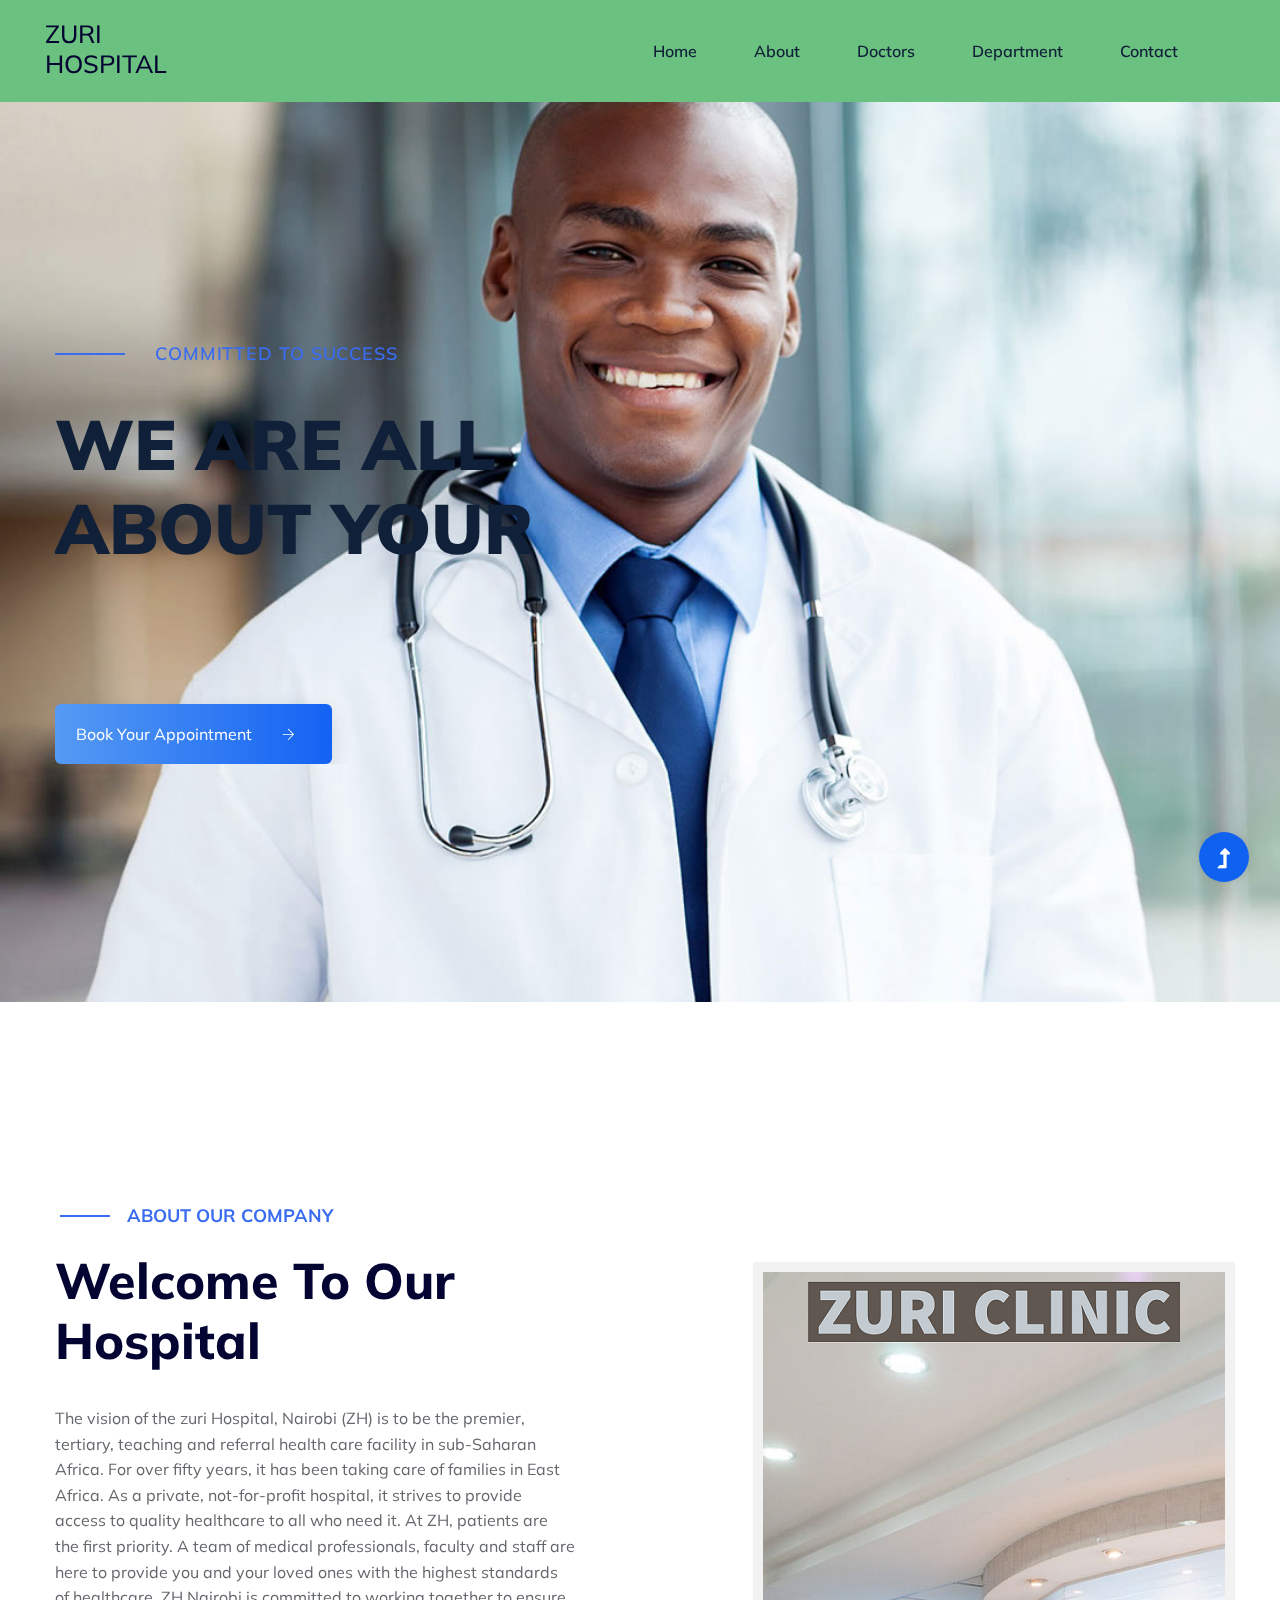
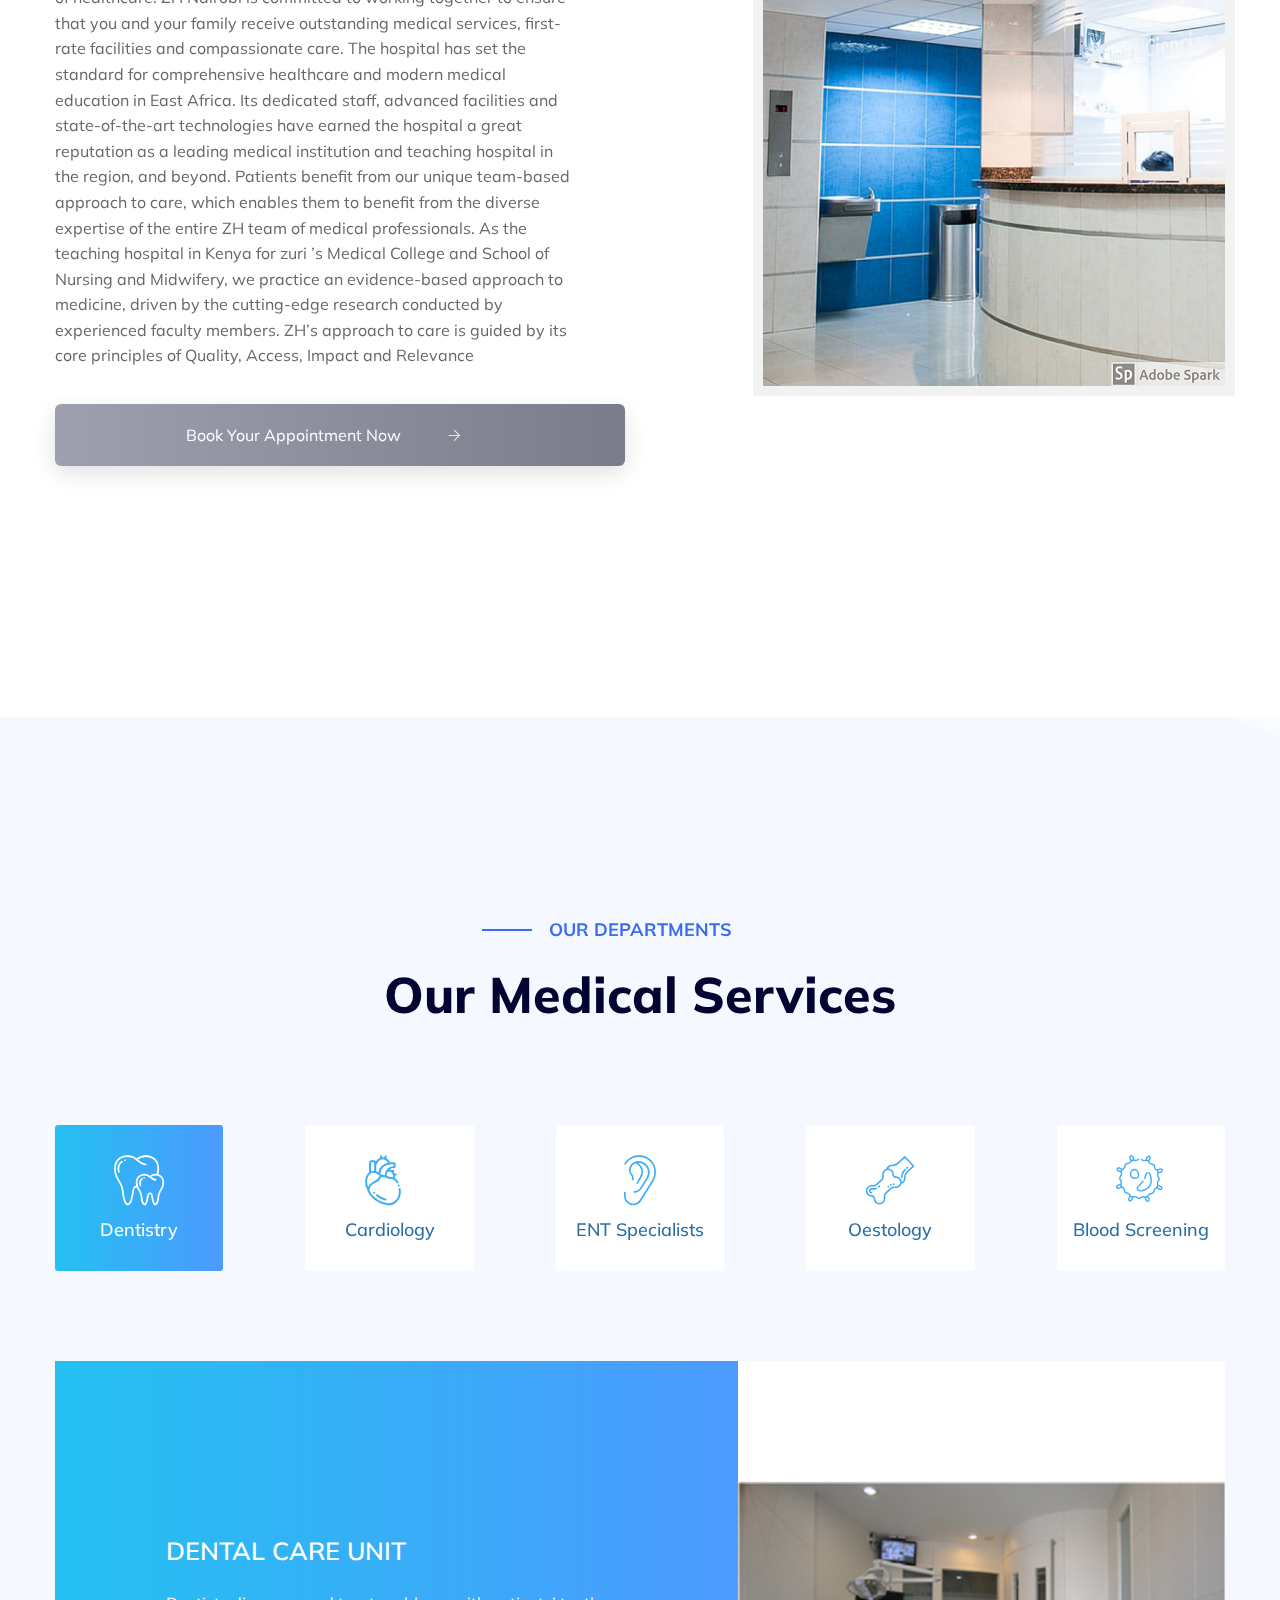
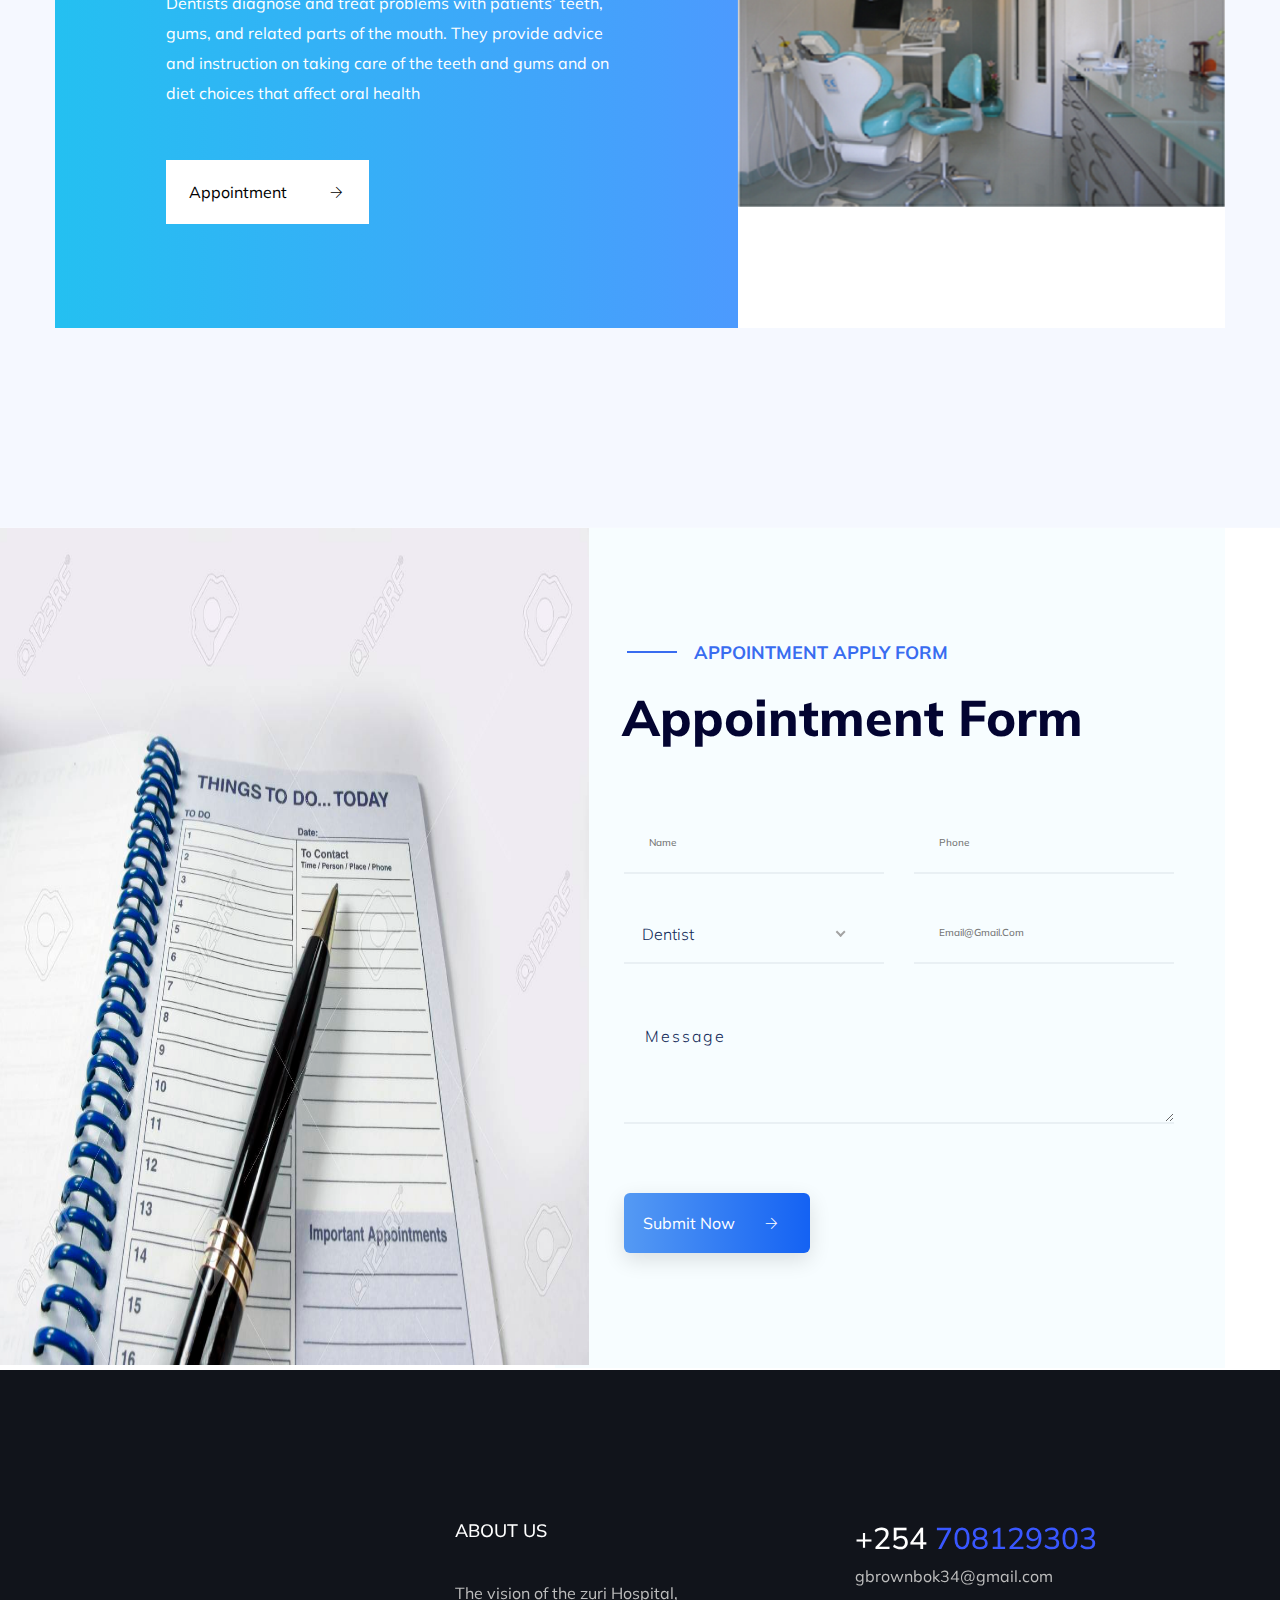
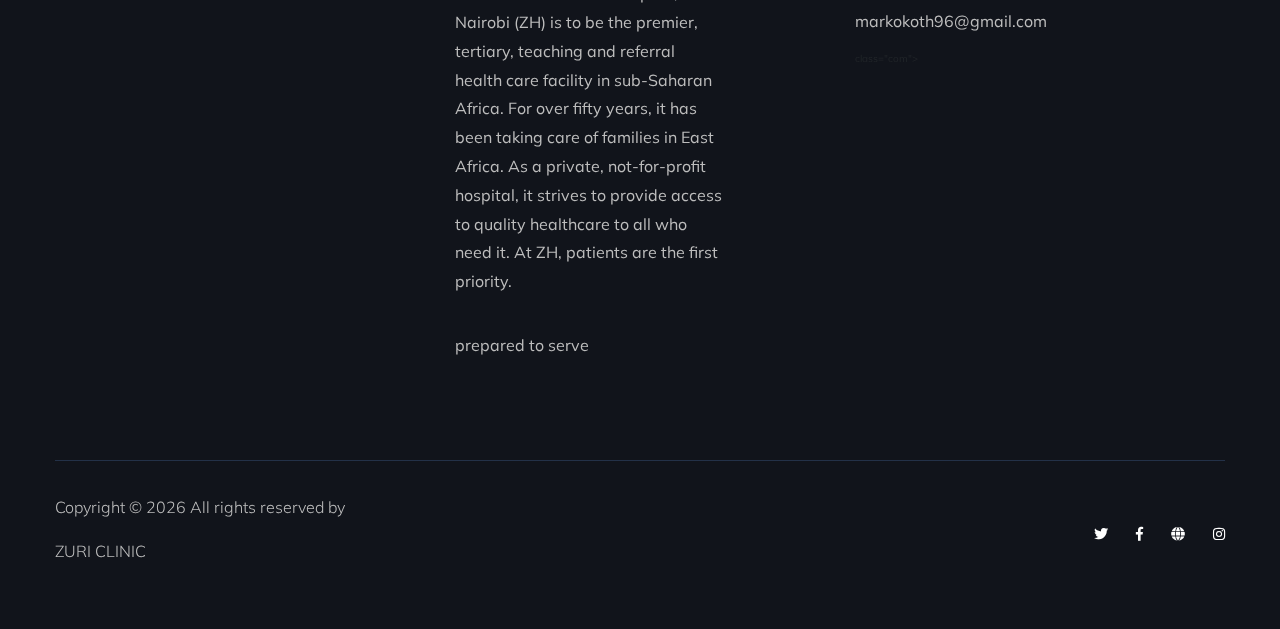
==== index.html @ 9dfdfc71 ".COM" ====
<!DOCTYPE html>
<html class="no-js" lang="zxx">
  <head>
    <meta charset="utf-8" />
    <meta http-equiv="x-ua-compatible" content="ie=edge" />
    <title>ZURI HOSPITAL HOME</title>
    <meta name="description" content="" />
    <meta name="viewport" content="width=device-width, initial-scale=1" />
    <link rel="manifest" href="site.webmanifest" />
    <link
      rel="shortcut icon"
      type="image/x-icon"
      href="assets/img/favicon.ico"
    />

    <!-- CSS here -->
    <link rel="stylesheet" href="assets/css/bootstrap.min.css" />
    <link rel="stylesheet" href="assets/css/owl.carousel.min.css" />
    <link rel="stylesheet" href="assets/css/slicknav.css" />
    <link rel="stylesheet" href="assets/css/flaticon.css" />
    <link rel="stylesheet" href="assets/css/gijgo.css" />
    <link rel="stylesheet" href="assets/css/animate.min.css" />
    <link rel="stylesheet" href="assets/css/animated-headline.css" />
    <link rel="stylesheet" href="assets/css/magnific-popup.css" />
    <link rel="stylesheet" href="assets/css/fontawesome-all.min.css" />
    <link rel="stylesheet" href="assets/css/themify-icons.css" />
    <link rel="stylesheet" href="assets/css/slick.css" />
    <link rel="stylesheet" href="assets/css/nice-select.css" />
    <link rel="stylesheet" href="assets/css/style.css" />
  </head>
  <body>
    <!-- ? Preloader Start -->
    <div id="preloader-active">
      <div class="preloader d-flex align-items-center justify-content-center">
        <div class="preloader-inner position-relative">
          <div class="preloader-circle"></div>
          <div class="preloader-img pere-text">
            <img src="assets/img/logo/images.png" alt="" />
          </div>
        </div>
      </div>
    </div>
    <!-- Preloader Start -->
    <header>
      <!--? Header Start -->
      <div class="header-area bg-success">
        <div class="main-header header-sticky bg-success">
          <div class="container-fluid">
            <div class="row align-items-center">
              <!-- Logo -->
              <div class="col-xl-2 col-lg-2 col-md-1">
                <div class="logo">
                  <a href="index.html" class="text-primary"
                    ><h1>ZURI HOSPITAL</h1></a
                  >
                </div>
              </div>
              <div class="col-xl-10 col-lg-10 col-md-10">
                <div
                  class="menu-main d-flex align-items-center justify-content-end"
                >
                  <!-- Main-menu -->
                  <div class="main-menu f-right d-none d-lg-block">
                    <nav>
                      <ul id="navigation">
                        <li><a href="index.html">Home</a></li>
                        <li><a href="about.html">About</a></li>
                        <li><a href="doctor.html">Doctors</a></li>
                        <li><a href="department.html">Department</a></li>
                        <li><a href="contact.html">Contact</a></li>
                      </ul>
                    </nav>
                  </div>
                </div>
              </div>
              <!-- Mobile Menu -->
              <div class="col-12">
                <div class="mobile_menu d-block d-lg-none"></div>
              </div>
            </div>
          </div>
        </div>
      </div>
      <!-- Header End -->
    </header>
    <main>
      <!--? slider Area Start-->
      <div class="slider-area position-relative">
        <div class="slider-active">
          <!-- Single Slider -->
          <div class="single-slider slider-height d-flex align-items-center">
            <div class="container">
              <div class="row">
                <div class="col-xl-7 col-lg-9 col-md-8 col-sm-9">
                  <div class="hero__caption">
                    <span>Committed to success</span>
                    <h1 class="cd-headline letters scale">
                      We are all about your
                      <strong class="cd-words-wrapper">
                        <b class="is-visible">health</b>
                        <b>Body</b>
                        <b>Teeth</b>
                        <b>Bones</b>
                        <b>well being</b>
                      </strong>
                    </h1>
                    <p data-animation="fadeInLeft" data-delay="0.1s"></p>
                    <a
                      href="#"
                      class="btn hero-btn"
                      data-animation="fadeInLeft"
                      data-delay="0.5s"
                      >Book your Appointment <i class="ti-arrow-right"></i
                    ></a>
                  </div>
                </div>
              </div>
            </div>
          </div>
          <!-- Single Slider -->
          <div class="single-slider slider-height d-flex align-items-center">
            <div class="container">
              <div class="row">
                <div class="col-xl-7 col-lg-9 col-md-8 col-sm-9">
                  <div class="hero__caption">
                    <span>Prepared to serve</span>
                    <h1 class="cd-headline letters scale">
                      We are all about your
                      <strong class="cd-words-wrapper">
                        <b class="is-visible">health</b>
                        <b>Teeth</b>
                        <b>Body</b>
                        <b>Bones</b>
                        <b>well being</b>
                      </strong>
                    </h1>
                    <p data-animation="fadeInLeft" data-delay="0.1s"></p>
                    <a
                      href="#"
                      class="btn hero-btn"
                      data-animation="fadeInLeft"
                      data-delay="0.5s"
                    >
                      Book your Appointment <i class="ti-arrow-right"></i
                    ></a>
                  </div>
                </div>
              </div>
            </div>
          </div>
        </div>
      </div>
      <!-- slider Area End-->
      <!--? About Start-->
      <div class="about-area section-padding2">
        <div class="container">
          <div class="row">
            <div class="col-lg-6 col-md-10">
              <div class="about-caption mb-50">
                <!-- Section Tittle -->
                <div class="section-tittle section-tittle2 mb-35">
                  <span>About Our Company</span>
                  <h2>Welcome To Our Hospital</h2>
                </div>
                <p>
                  The vision of the zuri Hospital, Nairobi (ZH) is to be the
                  premier, tertiary, teaching and referral health care facility
                  in sub-Saharan Africa. For over fifty years, it has been
                  taking care of families in East Africa. As a private,
                  not-for-profit hospital, it strives to provide access to
                  quality healthcare to all who need it. At ZH, patients are the
                  first priority. A team of medical professionals, faculty and
                  staff are here to provide you and your loved ones with the
                  highest standards of healthcare. ZH Nairobi is committed to
                  working together to ensure that you and your family receive
                  outstanding medical services, first-rate facilities and
                  compassionate care. The hospital has set the standard for
                  comprehensive healthcare and modern medical education in East
                  Africa. Its dedicated staff, advanced facilities and
                  state-of-the-art technologies have earned the hospital a great
                  reputation as a leading medical institution and teaching
                  hospital in the region, and beyond. Patients benefit from our
                  unique team-based approach to care, which enables them to
                  benefit from the diverse expertise of the entire ZH team of
                  medical professionals. As the teaching hospital in Kenya for
                  zuri ’s Medical College and School of Nursing and Midwifery,
                  we practice an evidence-based approach to medicine, driven by
                  the cutting-edge research conducted by experienced faculty
                  members. ZH’s approach to care is guided by its core
                  principles of Quality, Access, Impact and Relevance
                </p>
                <div class="about-btn1 mb-30">
                  <a href="about.html" class="btn about-btn2 btn-block"
                    >book Your Appointment Now <i class="ti-arrow-right"></i
                  ></a>
                </div>
              </div>
            </div>
            <div class="col-lg-6 col-md-12">
              <!-- about-img -->
              <div class="about-img">
                <div class="about-font-img d-none d-lg-block"></div>
                <div class="about-back-img">
                  <img src="assets/img/gallery/My Post.png" alt="" />
                </div>
              </div>
            </div>
          </div>
        </div>
      </div>
      <!-- About  End-->
      <!--? department_area_start  -->
      <div class="department_area section-padding2">
        <div class="container">
          <!-- Section Tittle -->
          <div class="row">
            <div class="col-lg-12">
              <div class="section-tittle text-center mb-100">
                <span>Our Departments</span>
                <h2>Our Medical Services</h2>
              </div>
            </div>
          </div>
          <div class="row">
            <div class="col-lg-12">
              <div class="depart_ment_tab mb-30">
                <!-- Tabs Buttons -->
                <ul class="nav" id="myTab" role="tablist">
                  <li class="nav-item">
                    <a
                      class="nav-link active"
                      id="home-tab"
                      data-toggle="tab"
                      href="#home"
                      role="tab"
                      aria-controls="home"
                      aria-selected="true"
                    >
                      <i class="flaticon-teeth"></i>
                      <h4>Dentistry</h4>
                    </a>
                  </li>
                  <li class="nav-item">
                    <a
                      class="nav-link"
                      id="profile-tab"
                      data-toggle="tab"
                      href="#profile"
                      role="tab"
                      aria-controls="profile"
                      aria-selected="false"
                    >
                      <i class="flaticon-cardiovascular"></i>
                      <h4>Cardiology</h4>
                    </a>
                  </li>
                  <li class="nav-item">
                    <a
                      class="nav-link"
                      id="contact-tab"
                      data-toggle="tab"
                      href="#contact"
                      role="tab"
                      aria-controls="contact"
                      aria-selected="false"
                    >
                      <i class="flaticon-ear"></i>
                      <h4>ENT Specialists</h4>
                    </a>
                  </li>
                  <li class="nav-item">
                    <a
                      class="nav-link"
                      id="Astrology-tab"
                      data-toggle="tab"
                      href="#Astrology"
                      role="tab"
                      aria-controls="contact"
                      aria-selected="false"
                    >
                      <i class="flaticon-bone"></i>
                      <h4>Oestology</h4>
                    </a>
                  </li>
                  <li class="nav-item">
                    <a
                      class="nav-link"
                      id="Neuroanatomy-tab"
                      data-toggle="tab"
                      href="#Neuroanatomy"
                      role="tab"
                      aria-controls="contact"
                      aria-selected="false"
                    >
                     
                      
                      <i class="flaticon-cell"></i>
                      <h4>Blood Screening</h4>
                    </a>
                  </li>
                </ul>
              </div>
            </div>
          </div>
          <div class="dept_main_info white-bg">
            <div class="tab-content" id="myTabContent">
              <div
                class="tab-pane fade show active"
                id="home"
                role="tabpanel"
                aria-labelledby="home-tab"
              >
                <!-- single_content  -->
                <div class="row align-items-center no-gutters">
                  <div class="col-lg-7">
                    <div class="dept_info">
                      <h3>
                        DENTAL CARE UNIT
                      </h3>
                      <p>
                        Dentists diagnose and treat problems with patients’ teeth, gums, and related parts of the mouth. They provide advice and instruction on taking care of the teeth and gums and on diet choices that affect oral health

                      </p>
                      <a href="#" class="dep-btn"
                        >Appointment<i class="ti-arrow-right"></i
                      ></a>
                    </div>
                  </div>
                  <div class="col-lg-5">
                    <div class="dept_thumb">
                      <img src="assets/img/gallery/department_man.png" alt="" />
                    </div>
                  </div>
                </div>
                <!-- single_content  -->
              </div>
              <div
                class="tab-pane fade"
                id="profile"
                role="tabpanel"
                aria-labelledby="profile-tab"
              >
                <!-- single_content  -->
                <div class="row align-items-center no-gutters">
                  <div class="col-lg-7">
                    <div class="dept_info">
                      <h3>
                        CARDIOLOGY CENTRE
                        
                      </h3>
                      <p>
                        Cardiologists are doctors who specialize in diagnosing and treating diseases or conditions of the heart and blood vessels—the cardiovascular system. You might also visit a cardiologist so you can learn about your risk factors for heart disease and find out what measures you can take for better heart health.

                      </p>
                      <a href="#" class="dep-btn"
                        >Appointment<i class="ti-arrow-right"></i
                      ></a>
                    </div>
                  </div>
                  <div class="col-lg-5">
                    <div class="dept_thumb">
                      <img src="assets/img/gallery/CARDIOLOGIST.jpg" alt="" />
                    </div>
                  </div>
                </div>
                <!-- single_content  -->
              </div>
              <div
                class="tab-pane fade"
                id="contact"
                role="tabpanel"
                aria-labelledby="contact-tab"
              >
                <!-- single_content  -->
                <div class="row align-items-center no-gutters">
                  <div class="col-lg-7">
                    <div class="dept_info">
                      <h3>
                        ENT UNIT
                      </h3>
                      <p>
                        Otolaryngologists are physicians trained in the medical and surgical management and treatment of patients with diseases and disorders of the ear, nose, throat (ENT), and related structures of the head and neck

                      </p>
                      <a href="#" class="dep-btn"
                        >Appointment<i class="ti-arrow-right"></i
                      ></a>
                    </div>
                  </div>
                  <div class="col-lg-5">
                    <div class="dept_thumb">
                      <img src="assets/img/gallery/ENT.jpg" alt="" />
                    </div>
                  </div>
                </div>
                <!-- single_content  -->
              </div>
              <div
                class="tab-pane fade"
                id="Astrology"
                role="tabpanel"
                aria-labelledby="Astrology-tab"
              >
                <!-- single_content  -->
                <div class="row align-items-center no-gutters">
                  <div class="col-lg-7">
                    <div class="dept_info">
                      <h3>
                        OESTOLOGY UNIT
                    
                      </h3>
                      <p>
                        The orthopaedist (a doctor who specializes in bone and joint disorders) treats fractures and recommends surgical interventions such as rodding surgery. The orthopaedist plays an important role in the lives of children and adults who have OI

                      </p>
                      <a href="#" class="dep-btn"
                        >Appointment<i class="ti-arrow-right"></i
                      ></a>
                    </div>
                  </div>
                  <div class="col-lg-5">
                    <div class="dept_thumb">
                      <img src="assets/img/gallery/download (1).jpg" alt="" />
                    </div>
                  </div>
                </div>
                <!-- single_content  -->
              </div>
              <div
                class="tab-pane fade"
                id="Neuroanatomy"
                role="tabpanel"
                aria-labelledby="Neuroanatomy-tab"
              >
                <!-- single_content  -->
                <div class="row align-items-center no-gutters">
                  <div class="col-lg-7">
                    <div class="dept_info">
                      <h3>
                     BLOOD SCREENING
                        
                      </h3>
                      <p>
                        The objective of blood screening is to detect markers of infection in order to prevent the release of infected blood and blood components for clinical use. Blood screening strategies are designed to assure the safety of blood units, but should not be used for notifying blood donors of reactive test results.

                      </p>
                      <a href="#" class="dep-btn"
                        >Appointment<i class="ti-arrow-right"></i
                      ></a>
                    </div>
                  </div>
                  <div class="col-lg-5">
                    <div class="dept_thumb">
                      <img src="assets/img/gallery/download (2).jpg" alt="" />
                    </div>
                  </div>
                </div>
                <!-- single_content  -->
              </div>
              <div
                class="tab-pane fade"
                id="Blood"
                role="tabpanel"
                aria-labelledby="Blood-tab"
              >
                <!-- single_content  -->
              </div>
            </div>
          </div>
        </div>
      </div>
     
     
      <!--? Contact form Start -->
      <div class="contact-form-main">
        <div class="container">
          <div class="row justify-content-end">
            <div class="col-xl-7 col-lg-7">
              <div class="form-wrapper">
                <!--Section Tittle  -->
                <div class="form-tittle">
                  <div class="row">
                    <div class="col-xl-12">
                      <div class="section-tittle section-tittle2">
                        <span>Appointment Apply Form</span>
                        <h2>Appointment Form</h2>
                      </div>
                    </div>
                  </div>
                </div>
                <!--End Section Tittle  -->
                <form id="contact-form" action="#" method="POST">
                  <div class="row">
                    <div class="col-lg-6 col-md-6">
                      <div class="form-box user-icon mb-30">
                        <input type="text" name="name" placeholder="Name" />
                      </div>
                    </div>
                    <div class="col-lg-6 col-md-6">
                      <div class="form-box email-icon mb-30">
                        <input type="text" name="email" placeholder="Phone" />
                      </div>
                    </div>
                    <div class="col-lg-6 col-md-6 mb-30">
                      <div class="select-itms">
                        <select name="select" id="select2">
                          <option value="">dentist</option>
                          <option value="">cardiologist</option>
                          <option value="">Otolaryngologists</option>
                          <option value="">blood screening</option>
                          <option value="">orthopaedist</option>
                        </select>
                      </div>
                    </div>
                    <div class="col-lg-6 col-md-6">
                      <div class="form-box subject-icon mb-30">
                        <input
                          type="Email"
                          name="subject"
                          placeholder="Email@gmail.com"
                        />
                      </div>
                    </div>
                    <div class="col-lg-12">
                      <div class="form-box message-icon mb-65">
                        <textarea
                          name="message"
                          id="message"
                          placeholder="Message"
                        ></textarea>
                      </div>
                      <div class="submit-info">
                        <button class="btn" type="submit">
                          Submit Now <i class="ti-arrow-right"></i>
                        </button>
                      </div>
                    </div>
                  </div>
                </form>
              </div>
            </div>
          </div>
        </div>
        <!-- contact left Img-->
        <div class="from-left d-none d-lg-block">
          <img src="assets/img/gallery/APPOINTMENT.jpg" alt="" />
        </div>
      </div>
      <!-- Contact form End -->
      <!--? gallery Products Start -->
      <div class="gallery-area fix">
        <div class="container-fluid p-0">
          <div class="row no-gutters">
            <div class="col-lg-3 col-md-3 col-sm-6">
              <div class="gallery-box">
                <div class="single-gallery">
                  <div
                    class="gallery-img"
                    style="
                      background-image: url(assets/img/gallery/gallery1.png);
                    "
                  ></div>
                </div>
              </div>
            </div>
            <div class="col-lg-3 col-md-3 col-sm-6">
              <div class="gallery-box">
                <div class="single-gallery">
                  <div
                    class="gallery-img"
                    style="
                      background-image: url(assets/img/gallery/gallery2.png);
                    "
                  ></div>
                </div>
              </div>
            </div>
            <div class="col-lg-6 col-md-6 col-sm-6">
              <div class="gallery-box">
                <div class="single-gallery">
                  <div
                    class="gallery-img"
                    style="
                      background-image: url(assets/img/gallery/gallery3.png);
                    "
                  ></div>
                </div>
              </div>
            </div>
            <div class="col-lg-6 col-md-6 col-sm-6">
              <div class="gallery-box">
                <div class="single-gallery">
                  <div
                    class="gallery-img"
                    style="
                      background-image: url(assets/img/gallery/gallery4.png);
                    "
                  ></div>
                </div>
              </div>
            </div>
            <div class="col-lg-3 col-md-3 col-sm-6">
              <div class="gallery-box">
                <div class="single-gallery">
                  <div
                    class="gallery-img"
                    style="
                      background-image: url(assets/img/gallery/gallery5.png);
                    "
                  ></div>
                </div>
              </div>
            </div>
            <div class="col-lg-3 col-md-3 col-sm-6">
              <div class="gallery-box">
                <div class="single-gallery">
                  <div
                    class="gallery-img"
                    style="
                      background-image: url(assets/img/gallery/gallery6.png);
                    "
                  ></div>
                </div>
              </div>
            </div>
          </div>
        </div>
      </div>
    </main>
    <footer>
      <!--? Footer Start-->
      <div
        class="footer-area section-bg"
        data-background="assets/img/gallery/footer_bg.jpg"
      >
        <div class="container">
          <div class="footer-top footer-padding">
            <div class="row d-flex justify-content-between">
              <div class="col-xl-3 col-lg-3 col-md-4 col-sm-8">
                <div class="single-footer-caption mb-50">
                  <!-- logo -->
                
                  
                </div>
              </div>
              <div class="col-xl-3 col-lg-4 col-md-6 col-sm-5">
                <div class="single-footer-caption mb-50">
                  <div class="footer-tittle">
                    <h4>About Us</h4>
                    <div class="footer-pera">
                      <p class="info1">
                        The vision of the zuri Hospital, Nairobi (ZH) is to be the
                  premier, tertiary, teaching and referral health care facility
                  in sub-Saharan Africa. For over fifty years, it has been
                  taking care of families in East Africa. As a private,
                  not-for-profit hospital, it strives to provide access to
                  quality healthcare to all who need it. At ZH, patients are the
                  first priority.
                        
                      </p>
                      <p class="info1">
                        prepared to serve
                      </p>
                    </div>
                  </div>
                </div>
              </div>
              <div class="col-xl-4 col-lg-4 col-md-6 col-sm-8">
                <div class="single-footer-caption mb-50">
                  <div class="footer-number mb-50">
                    <h4><span>+254 </span>708129303</h4>
                    <p>gbrownbok34@gmail.com</p>
                     <P>markokoth96@gmail.com</P>
                    class="com"></markokoth96@gmail></p>
                  </div>
                  <div class="footer-form">
                    <div id="mc_embed_signup"></div>
                  </div>
                </div>
              </div>
            </div>
          </div>
          <div class="footer-bottom">
            <div class="row d-flex justify-content-between align-items-center">
              <div class="col-xl-9 col-lg-8">
                <div class="footer-copy-right">
                  <p>
                    <!-- Link back to Colorlib can't be removed. Template is licensed under CC BY 3.0. -->
                    Copyright &copy;
                    <script>
                      document.write(new Date().getFullYear());
                    </script>
                    All rights reserved<i
                      class="fa fa-cross"
                      aria-hidden="true"
                    ></i>
                    by <p>ZURI CLINIC</p>
                   
                  </p>
                </div>
              </div>
              <div class="col-xl-3 col-lg-4">
                <!-- Footer Social -->
                <div class="footer-social f-right">
                  <a href="#"><i class="fab fa-twitter"></i></a>
                  <a href="https://www.facebook.com/sai4ull"
                    ><i class="fab fa-facebook-f"></i
                  ></a>
                  <a href="#"><i class="fas fa-globe"></i></a>
                  <a href="#"><i class="fab fa-instagram"></i></a>
                </div>
              </div>
            </div>
          </div>
        </div>
      </div>
      <!-- Footer End-->
    </footer>
    <!-- Scroll Up -->
    <div id="back-top">
      <a title="Go to Top" href="#"> <i class="fas fa-level-up-alt"></i></a>
    </div>

    <!-- JS here -->

    <script src="./assets/js/vendor/modernizr-3.5.0.min.js"></script>
    <!-- Jquery, Popper, Bootstrap -->
    <script src="./assets/js/vendor/jquery-1.12.4.min.js"></script>
    <script src="./assets/js/popper.min.js"></script>
    <script src="./assets/js/bootstrap.min.js"></script>
    <!-- Jquery Mobile Menu -->
    <script src="./assets/js/jquery.slicknav.min.js"></script>

    <!-- Jquery Slick , Owl-Carousel Plugins -->
    <script src="./assets/js/owl.carousel.min.js"></script>
    <script src="./assets/js/slick.min.js"></script>
    <!-- One Page, Animated-HeadLin -->
    <script src="./assets/js/wow.min.js"></script>
    <script src="./assets/js/animated.headline.js"></script>
    <script src="./assets/js/jquery.magnific-popup.js"></script>

    <!-- Date Picker -->
    <script src="./assets/js/gijgo.min.js"></script>
    <!-- Nice-select, sticky -->
    <script src="./assets/js/jquery.nice-select.min.js"></script>
    <script src="./assets/js/jquery.sticky.js"></script>

    <!-- counter , waypoint -->
    <script src="./assets/js/jquery.counterup.min.js"></script>
    <script src="./assets/js/waypoints.min.js"></script>
    <script src="./assets/js/jquery.countdown.min.js"></script>
    <!-- contact js -->
    <script src="./assets/js/contact.js"></script>
    <script src="./assets/js/jquery.form.js"></script>
    <script src="./assets/js/jquery.validate.min.js"></script>
    <script src="./assets/js/mail-script.js"></script>
    <script src="./assets/js/jquery.ajaxchimp.min.js"></script>

    <!-- Jquery Plugins, main Jquery -->
    <script src="./assets/js/plugins.js"></script>
    <script src="./assets/js/main.js"></script>
  </body>
</html>
---- assets/css/flaticon.css ----
/*
  	Flaticon icon font: Flaticon
  	Creation date: 14/01/2020 06:46
  	*/

@font-face {
  font-family: "Flaticon";
  src: url("../fonts/Flaticon.eot");
  src: url("../fonts/Flaticon.eot?#iefix") format("embedded-opentype"),
       url("../fonts/Flaticon.woff2") format("woff2"),
       url("../fonts/Flaticon.woff") format("woff"),
       url("../fonts/Flaticon.ttf") format("truetype"),
       url("../fonts/Flaticon.svg#Flaticon") format("svg");
  font-weight: normal;
  font-style: normal;
}

@media screen and (-webkit-min-device-pixel-ratio:0) {
  @font-face {
    font-family: "Flaticon";
    src: url("../fonts/Flaticon.svg#Flaticon") format("svg");
  }
}

[class^="flaticon-"]:before, [class*=" flaticon-"]:before,
[class^="flaticon-"]:after, [class*=" flaticon-"]:after {   
  font-family: Flaticon;
font-style: normal;
}

.flaticon-verified:before { content: "\f100"; }
.flaticon-teeth:before { content: "\f101"; }
.flaticon-cardiovascular:before { content: "\f102"; }
.flaticon-ear:before { content: "\f103"; }
.flaticon-bone:before { content: "\f104"; }
.flaticon-lung:before { content: "\f105"; }
.flaticon-cell:before { content: "\f106"; }
.flaticon-doctor:before { content: "\f107"; }
.flaticon-find:before { content: "\f108"; }
.flaticon-customer-service:before { content: "\f109"; }
.flaticon-call:before { content: "\f10a"; }
---- assets/css/gijgo.css ----
.gj-button {
    background-color: #f5f5f5;
    border: 1px solid #ddd;
    color: #000;
    border-radius: 3px;
    padding: 6px 10px;
    cursor: pointer;
}

.gj-unselectable {
    -webkit-touch-callout: none;
    -webkit-user-select: none;
    -khtml-user-select: none;
    -moz-user-select: none;
    -ms-user-select: none;
    user-select: none;
}

.gj-row {
    display: -webkit-box;
    display: -ms-flexbox;
    display: flex;
    -ms-flex-wrap: wrap;
    flex-wrap: wrap;
}

.gj-margin-left-5 {
    margin-left: 5px;
}

.gj-margin-left-10 {
    margin-left: 10px;
}

.gj-width-full {
    width: 100%;
}

.gj-cursor-pointer {
    cursor: pointer;
}

.gj-text-align-center {
    text-align: center;
}

.gj-font-size-16 {
    font-size: 16px;
}

.gj-hidden {
    display: none;
}

/** Material Design */
.gj-button-md {
    background: 0 0;
    border: none;
    border-radius: 2px;
    color: rgba(0, 0, 0, 0.87);
    position: relative;
    height: 36px;
    margin: 0;
    min-width: 64px;
    padding: 0 16px;
    display: inline-block;
    font-family: "Roboto","Helvetica","Arial",sans-serif;
    font-size: 1rem;
    font-weight: 500;
    text-transform: uppercase;
    letter-spacing: 0;
    overflow: hidden;
    will-change: box-shadow;
    transition: box-shadow .2s cubic-bezier(.4,0,1,1),background-color .2s cubic-bezier(.4,0,.2,1),color .2s cubic-bezier(.4,0,.2,1);
    outline: none;
    cursor: pointer;
    text-decoration: none;
    text-align: center;
    line-height: 36px;
    vertical-align: middle;
    overflow: hidden;
    -webkit-user-select: none;
    -moz-user-select: none;
    -ms-user-select: none;
    user-select: none;
}

.gj-button-md:hover {
    background-color: rgba(158,158,158,.2);
}

.gj-button-md:disabled {
    color: rgba(0,0,0,.26);
    background: 0 0;
}

.gj-button-md .material-icons,
.gj-button-md .gj-icon {
    vertical-align: middle;
    /*font-size: 1.3rem;
    margin-right: 4px;*/
}

.gj-button-md.gj-button-md-icon {
    width: 24px;
    height: 31px;
    min-width: 24px;
    padding: 0px;
    display: table;
}

.gj-button-md.gj-button-md-icon .material-icons,
.gj-button-md.gj-button-md-icon .gj-icon {
    display: table-cell;
    margin-right: 0px;
    width: 24px;
    height: 24px;
}

.gj-button-md.active {
    background-color: rgba(158,158,158,.4);
}

.gj-button-md-group {
    position: relative;
    display: inline-block;
    vertical-align: middle;
}
.gj-textbox-md {
	/* border: none; */
	/* border-bottom: 1px solid rgba(0,0,0,.42); */
	display: block;
	font-family: "Helvetica","Arial",sans-serif;
	font-size: 16px;
	line-height: 16px;
	/* padding: 4px 0px; */
	margin: 0;
	/* width: 100%; */
	background: 0 0;
	/* text-align: ; */
	color: rgba(0,0,0,.87);
	padding-left: 44px;
	border: 1px solid #dca73a;
	/* padding: 15px 15px; */
	/* text-align: center; */
	width: 177px;
	height: 55px;
	border-radius: 5px;
}
.gj-textbox-md:focus,
.gj-textbox-md:active {
    /* border-bottom: 2px solid rgba(0,0,0,.42); */
    outline: none;
}

.gj-textbox-md::placeholder {
    color: #8e8e8e;
}

.gj-textbox-md:-ms-input-placeholder {
    color: #8e8e8e;
}

.gj-textbox-md::-ms-input-placeholder {
    color: #8e8e8e;
}

.gj-md-spacer-24 {
    min-width: 24px;
    width: 24px;
    display: inline-block;
}

.gj-md-spacer-32 {
    min-width: 32px;
    width: 32px;
    display: inline-block;
}

.gj-modal {
    position: fixed;
    top: 0;
    right: 0;
    bottom: 0;
    left: 0;
    z-index: 1203;
    display: none;
    overflow: hidden;
    -webkit-overflow-scrolling: touch;
    outline: 0;
    background-color: rgba(0, 0, 0, 0.54118);
    transition: 200ms ease opacity;
    will-change: opacity;
}

/* List */
ul.gj-list li [data-role="wrapper"] {
    display: table;
    width: 100%;
}

ul.gj-list li [data-role="checkbox"] {
    display: table-cell;
    vertical-align:middle;
    text-align:center;
}

ul.gj-list li [data-role="image"] {
    display: table-cell;
    vertical-align:middle;
    text-align:center;
}

ul.gj-list li [data-role="display"] {
    display: table-cell;
    vertical-align:middle;
    cursor: pointer;
}

ul.gj-list li [data-role="display"]:empty:before {
  content: "\200b"; /* unicode zero width space character */
}

/* List - Bootstrap */
ul.gj-list-bootstrap {
    padding-left: 0px;
    margin-bottom: 0px;
}

ul.gj-list-bootstrap li {
    padding: 0px;
}

ul.gj-list-bootstrap li [data-role="wrapper"] {
    padding: 0px 10px;
}

ul.gj-list-bootstrap li [data-role="checkbox"] {
    width: 24px;
    padding: 3px;
}

ul.gj-list-bootstrap li [data-role="image"] {
    width: 24px;
    height: 24px;
}

ul.gj-list-bootstrap li [data-role="display"] {
    padding: 8px 0px 8px 4px;
}

.list-group-item.active ul li, .list-group-item.active:focus ul li, .list-group-item.active:hover ul li {
    text-shadow: none;
    color:initial;
}

/* List - Material Design */
ul.gj-list-md {
    padding: 0px;
    list-style: none;
    list-style-type: none;
    line-height: 24px;
    letter-spacing: 0;
    color: #616161; /* Gray 700 */
}

ul.gj-list-md li {
    display: list-item;
    list-style-type: none;
    padding: 0px;
    min-height: unset;
    box-sizing: border-box;
    align-items: center;
    cursor: default;
    overflow: hidden;

    font-family: "Roboto","Helvetica","Arial",sans-serif;
    font-size: 16px;
    font-weight: 400;
    letter-spacing: .04em;
    line-height: 1;
    
    -webkit-flex-direction: row;
    -ms-flex-direction: row;
    flex-direction: row;
    -webkit-flex-wrap: nowrap;
    -ms-flex-wrap: nowrap;
    flex-wrap: nowrap;
}

ul.gj-list-md li [data-role="checkbox"] {
    height: 24px;
    width: 24px;
}

ul.gj-list-md li [data-role="image"] {
    height: 24px;
    width: 24px;
}

ul.gj-list-md li [data-role="display"] {
    padding: 8px 0px 8px 5px;
    order: 0;
    flex-grow: 2;
    text-decoration: none;
    box-sizing: border-box;
    align-items: center;
    text-align: left;
    color: rgba(0,0,0,.87);
}

ul.gj-list-md li.disabled>[data-role="wrapper"]>[data-role="display"] {
    color: #9E9E9E; /* Gray 500 */
}

.gj-list-md-active {
    background: #e0e0e0;
    color: #3f51b5;
}


/* Picker */
.gj-picker {
    position: absolute;
    z-index: 1203;
    background-color: #fff;
}

.gj-picker .selected {
    color: #fff;
}

/* Material Design */
.gj-picker-md {
    font-family: "Roboto","Helvetica","Arial",sans-serif;
    font-size: 16px;
    font-weight: 400;
    letter-spacing: .04em;
    line-height: 1;
    color: rgba(0,0,0,.87);
    border: 1px solid #E0E0E0;
}

.gj-modal .gj-picker-md {
    border: 0px;
}

.gj-picker-md [role="header"] {
    color: rgba(255, 255, 255, 0.54);
    display: flex;
    background: #2196f3;
    align-items: baseline;
    user-select: none;
    justify-content: center;
}

.gj-picker-md [role="footer"] {
    float: right;
    padding: 10px;
}

.gj-picker-md [role="footer"] button.gj-button-md {
    color: #2196f3;
    font-weight: bold;
    font-size: 13px;
}

/* Bootstrap */
.gj-picker-bootstrap {
    border-radius: 4px;
    border: 1px solid #E0E0E0;
}

.gj-picker-bootstrap .selected {
    color: #888;
}

.gj-picker-bootstrap [role="header"] {
    background: #eee;
    color: #AAA;
}
@font-face {
    font-family: 'gijgo-material';
    src: url('../fonts/gijgo-material.eot?235541');
    src: url('../fonts/gijgo-material.eot?235541#iefix') format('embedded-opentype'), url('../fonts/gijgo-material.ttf?235541') format('truetype'), url('../fonts/gijgo-material.woff?235541') format('woff'), url('../fonts/gijgo-material.svg?235541#gijgo-material') format('svg');
    font-weight: normal;
    font-style: normal;
}

.gj-icon {
    /* use !important to prevent issues with browser extensions that change fonts */
    font-family: 'gijgo-material' !important;
    font-size: 24px;
    speak: none;
    font-style: normal;
    font-weight: normal;
    font-variant: normal;
    text-transform: none;
    line-height: 1;
    /* Enable Ligatures ================ */
    letter-spacing: 0;
    -webkit-font-feature-settings: "liga";
    -moz-font-feature-settings: "liga=1";
    -moz-font-feature-settings: "liga";
    -ms-font-feature-settings: "liga" 1;
    font-feature-settings: "liga";
    -webkit-font-variant-ligatures: discretionary-ligatures;
    font-variant-ligatures: discretionary-ligatures;
    /* Better Font Rendering =========== */
    -webkit-font-smoothing: antialiased;
    -moz-osx-font-smoothing: grayscale;
}

.gj-icon.undo:before {
    content: "\e900";
}

.gj-icon.vertical-align-top:before {
    content: "\e901";
}

.gj-icon.vertical-align-center:before {
    content: "\e902";
}

.gj-icon.vertical-align-bottom:before {
    content: "\e903";
}

.gj-icon.arrow-dropup:before {
    content: "\e904";
}

.gj-icon.clock:before {
    content: "\e905";
}

.gj-icon.refresh:before {
    content: "\e906";
}

.gj-icon.last-page:before {
    content: "\e907";
}

.gj-icon.first-page:before {
    content: "\e908";
}

.gj-icon.cancel:before {
    content: "\e909";
}

.gj-icon.clear:before {
    content: "\e90a";
}

.gj-icon.check-circle:before {
    content: "\e90b";
}

.gj-icon.delete:before {
    content: "\e90c";
}

.gj-icon.arrow-upward:before {
    content: "\e90d";
}

.gj-icon.arrow-forward:before {
    content: "\e90e";
}

.gj-icon.arrow-downward:before {
    content: "\e90f";
}

.gj-icon.arrow-back:before {
    content: "\e910";
}

.gj-icon.list-numbered:before {
    content: "\e911";
}

.gj-icon.list-bulleted:before {
    content: "\e912";
}

.gj-icon.indent-increase:before {
    content: "\e913";
}

.gj-icon.indent-decrease:before {
    content: "\e914";
}

.gj-icon.redo:before {
    content: "\e915";
}

.gj-icon.align-right:before {
    content: "\e916";
}

.gj-icon.align-left:before {
    content: "\e917";
}

.gj-icon.align-justify:before {
    content: "\e918";
}

.gj-icon.align-center:before {
    content: "\e919";
}

.gj-icon.strikethrough:before {
    content: "\e91a";
}

.gj-icon.italic:before {
    content: "\e91b";
}

.gj-icon.underlined:before {
    content: "\e91c";
}

.gj-icon.bold:before {
    content: "\e91d";
}

.gj-icon.arrow-dropdown:before {
    content: "\e91e";
}

.gj-icon.done:before {
    content: "\e91f";
}

.gj-icon.pencil:before {
    content: "\e920";
}

.gj-icon.minus:before {
    content: "\e921";
}

.gj-icon.plus:before {
    content: "\e922";
}

.gj-icon.chevron-up:before {
    content: "\e923";
}

.gj-icon.chevron-right:before {
    content: "\e924";
}

.gj-icon.chevron-down:before {
    content: "\e925";
}

.gj-icon.chevron-left:before {
    content: "\e926";
}

.gj-icon.event:before {
    content: "\e927";
}
.gj-draggable {
    cursor: move;
}
.gj-resizable-handle {
    position: absolute;
    font-size: 0.1px;
    display: block;
    -ms-touch-action: none;
    touch-action: none;
    z-index: 1203;
}

.gj-resizable-n {
    cursor: n-resize;
    height: 7px;
    width: 100%;
    top: -5px;
    left: 0;
}
.gj-resizable-e {
    cursor: e-resize;
    width: 7px;
    right: -5px;
    top: 0;
    height: 100%;
}
.gj-resizable-s {
    cursor: s-resize;
    height: 7px;
    width: 100%;
    bottom: -5px;
    left: 0;
}
.gj-resizable-w {
	cursor: w-resize;
	width: 7px;
	left: -5px;
	top: 0;
	height: 100%;
}
.gj-resizable-se {
	cursor: se-resize;
	width: 12px;
	height: 12px;
	right: 1px;
	bottom: 1px;
}
.gj-resizable-sw {
	cursor: sw-resize;
	width: 9px;
	height: 9px;
	left: -5px;
	bottom: -5px;
}
.gj-resizable-nw {
	cursor: nw-resize;
	width: 9px;
	height: 9px;
	left: -5px;
	top: -5px;
}
.gj-resizable-ne {
	cursor: ne-resize;
	width: 9px;
	height: 9px;
	right: -5px;
	top: -5px;
}

.gj-dialog-footer {
    position: absolute;
    bottom: 0px;
    width: 100%;
    margin-top: 0px;
}

.gj-dialog-scrollable [data-role="body"] {
    overflow-x: hidden;
    overflow-y: scroll;
}

/** Bootstrap 3 **/
.gj-dialog-bootstrap {
    overflow: hidden;
    z-index: 1202;
}

.gj-dialog-bootstrap [data-role="title"] {
    display: inline;
}
.gj-dialog-bootstrap [data-role="close"] {
    line-height: 1.42857143;
}

/** Bootstrap 4 **/
.gj-dialog-bootstrap4 {
    overflow: hidden;
    z-index: 1202;
}

.gj-dialog-bootstrap4 [data-role="title"] {
    display: inline;
}
.gj-dialog-bootstrap4 [data-role="close"] {
    line-height: 1.5;
}

/** Material Design **/
.gj-dialog-md {
    background-color: #FFF;
    overflow: hidden;
    border: none;
    box-shadow: 0 11px 15px -7px rgba(0,0,0,.2), 0 24px 38px 3px rgba(0,0,0,.14), 0 9px 46px 8px rgba(0,0,0,.12);
    box-sizing: border-box;
    position: relative;
    display: -webkit-box;
    display: -webkit-flex;
    display: -ms-flexbox;
    display: flex;
    -webkit-box-orient: vertical;
    -webkit-box-direction: normal;
    -webkit-flex-direction: column;
    -ms-flex-direction: column;
    flex-direction: column;
    -webkit-background-clip: padding-box;
    background-clip: padding-box;
    outline: 0;
    z-index: 1202;
}

.gj-dialog-md-header {
    padding: 24px 24px 0px 24px;
    font-family: "Roboto","Helvetica","Arial",sans-serif;
}

.gj-dialog-md-title {
    margin: 0;
    font-weight: 400;
    display: inline;
    line-height: 28px;
    font-size: 20px;
}

.gj-dialog-md-close {
    -webkit-appearance: none;
    padding: 0;
    cursor: pointer;
    background: 0 0;
    border: 0;
    float: right;
    line-height: 28px;
    font-size: 28px;
}

.gj-dialog-md-body {
    padding: 20px 24px 24px 24px;
    color: rgba(0,0,0,.54);
    font-family: "Helvetica","Arial",sans-serif;
    font-size: 14px;
    font-weight: 400;
    line-height: 20px;
}

.gj-dialog-md-footer {
    padding: 8px 8px 8px 24px;
    display: -webkit-flex;
    display: -ms-flexbox;
    display: flex;
    -webkit-flex-direction: row-reverse;
    -ms-flex-direction: row-reverse;
    flex-direction: row-reverse;
    -webkit-flex-wrap: wrap;
    -ms-flex-wrap: wrap;
    flex-wrap: wrap;

    box-sizing: border-box;
}

.gj-dialog-md-footer>*:first-child {
    margin-right: 0;
}

.gj-dialog-md-footer>* {
    margin-right: 8px;
    height: 36px;
}
DIV.gj-grid-wrapper {
    margin: auto;
    position: relative;
    clear:both;
    z-index: 1;
}

TABLE.gj-grid {
    margin: auto;    
    border-collapse: collapse;
    width: 100%;
    table-layout: fixed;
}

TABLE.gj-grid THEAD TH [data-role="selectAll"] {
    margin: auto;
}

TABLE.gj-grid THEAD TH [data-role="title"] {
    display: inline-block;
}

TABLE.gj-grid THEAD TH [data-role="sorticon"] {
    display: inline-block;
}

TABLE.gj-grid THEAD TH {
    overflow: hidden;
    text-overflow: ellipsis;
}

TABLE.gj-grid.autogrow-header-row THEAD TH {
    overflow: auto;
    text-overflow: initial;
    white-space: pre-wrap;
    -ms-word-break: break-word;
    word-break: break-word;
}

TABLE.gj-grid > tbody > tr > td {
    overflow: hidden;
    position: relative;
}

table.gj-grid tbody div[data-role="display"] {
    vertical-align: middle;
    text-indent: 0;
    white-space: pre-wrap;
    -ms-word-break: break-word;
    word-break: break-word;
}

table.gj-grid.fixed-body-rows tbody div[data-role="display"] {
    overflow: hidden;
    text-overflow: ellipsis;
    white-space: nowrap;
    -ms-word-break: initial;
    word-break: initial;
}

table.gj-grid tfoot DIV[data-role="display"] {
    vertical-align: middle;
    text-indent: 0;
    display: flex;
}

TABLE.gj-grid .fa {
    padding: 2px;
}

TABLE.gj-grid > tbody > tr > td > div {
    padding: 2px;
    overflow: hidden;
}

DIV.gj-grid-wrapper DIV.gj-grid-loading-cover
{
    background: #BBBBBB;
    opacity: 0.5;
    position: absolute;
    vertical-align: middle;
}

DIV.gj-grid-wrapper DIV.gj-grid-loading-text
{
    position: absolute;
    font-weight: bold;
}

/* Bootstrap Theme */
table.gj-grid-bootstrap thead th {
    background-color: #f5f5f5;
    vertical-align:middle;
}

table.gj-grid-bootstrap thead th [data-role="sorticon"] {
    margin-left: 5px;
}

table.gj-grid-bootstrap thead th [data-role="sorticon"] i.gj-icon,
table.gj-grid-bootstrap thead th [data-role="sorticon"] i.material-icons {
    position: absolute;
    font-size: 20px;
    top: 15px;
}

table.gj-grid-bootstrap tbody tr td div[data-role="display"] {
    padding: 0px;
}

.gj-grid-bootstrap-4 .gj-checkbox-bootstrap {
    display: inline-block;
    padding-top: 2px;
}

.gj-grid-bootstrap-4 tbody tr.active {
    background-color: rgba(0,0,0,.075);
}

/* Material Design Theme */
.gj-grid-md {
    position: relative;
    border: 1px solid #e0e0e0;
    border-collapse: collapse;
    white-space: nowrap;
    font-size: 13px;
    font-family: "Roboto","Helvetica","Arial",sans-serif;
    background-color: #fff;
}

.gj-grid-md td:first-of-type, .gj-grid-md th:first-of-type {
    padding-left: 24px;
}

.gj-grid-md th {
    position: relative;
    vertical-align: bottom;
    font-weight: 700;
    line-height: 31px;
    letter-spacing: 0;
    height: 56px;
    font-size: 12px;
    color: rgba(0,0,0,.54);
    padding-bottom: 8px;
    box-sizing: border-box;
    padding: 12px 18px;
    text-align: right;
}

.gj-grid-md td {
    position: relative;
    height: 48px;
    border-top: 1px solid #e0e0e0;
    border-bottom: 1px solid #e0e0e0;
    padding: 12px 18px;
    box-sizing: border-box;
    text-align: left;
    color: rgba(0,0,0,.87);
}

.gj-grid-md tbody tr {
    position: relative;
    height: 48px;
    transition-duration: .28s;
    transition-timing-function: cubic-bezier(.4,0,.2,1);
    transition-property: background-color;
}

.gj-grid-md tbody tr:hover {
    background-color: #EEEEEE; /* Gray 200 */
}

.gj-grid-md tbody tr.gj-grid-md-select {
    background-color: #F5F5F5; /* Grey 100 */
}


table.gj-grid-md thead th [data-role="sorticon"] {
    margin-left: 5px;
}

table.gj-grid-md thead th [data-role="sorticon"] i.gj-icon,
table.gj-grid-md thead th [data-role="sorticon"] i.material-icons {
    position: absolute;
    font-size: 16px;
    top: 19px;
}

table.gj-grid-md thead th.gj-grid-select-all {
    padding-bottom: 3px;
}
/* Hide all prioritized columns by default */
@media only all {
	th.display-1120,
	td.display-1120,
	th.display-960,
	td.display-960,
	th.display-800,
	td.display-800,
	th.display-640,
	td.display-640,
	th.display-480,
	td.display-480,
	th.display-320,
	td.display-320 {
		display: none;
	}
}

/* Show at 320px (20em x 16px) */
@media screen and (min-width: 20em) {
	TABLE.gj-grid-bootstrap th.display-320,
	TABLE.gj-grid-bootstrap td.display-320 {
		display: table-cell;
	}
}
/* Show at 480px (30em x 16px) */
@media screen and (min-width: 30em) {
	TABLE.gj-grid-bootstrap th.display-480,
	TABLE.gj-grid-bootstrap td.display-480 {
		display: table-cell;
	}
}
/* Show at 640px (40em x 16px) */
@media screen and (min-width: 40em) {
	TABLE.gj-grid-bootstrap th.display-640,
	TABLE.gj-grid-bootstrap td.display-640 {
		display: table-cell;
	}
}
/* Show at 800px (50em x 16px) */
@media screen and (min-width: 50em) {
	TABLE.gj-grid-bootstrap th.display-800,
	TABLE.gj-grid-bootstrap td.display-800 {
		display: table-cell;
	}
}
/* Show at 960px (60em x 16px) */
@media screen and (min-width: 60em) {
	TABLE.gj-grid-bootstrap th.display-960,
	TABLE.gj-grid-bootstrap td.display-960 {
		display: table-cell;
	}
}
/* Show at 1,120px (70em x 16px) */
@media screen and (min-width: 70em) {
	TABLE.gj-grid-bootstrap th.display-1120,
	TABLE.gj-grid-bootstrap td.display-1120 {
		display: table-cell;
	}
}

/* Material Design Theme */
.gj-grid-md tfoot tr th {
    padding-right: 14px;
}

.gj-grid-md tfoot tr[data-role="pager"] .gj-grid-mdl-pager-label {
    padding-left: 5px;
    padding-right: 5px;
}

.gj-grid-md tfoot tr[data-role="pager"] .gj-dropdown-md {
    margin-left: 12px;
}

.gj-grid-md tfoot tr[data-role="pager"] .gj-dropdown-md [role="presenter"] {
    font-size: 12px;
    font-weight: bold;
    color: rgba(0,0,0,.54);
}

.gj-grid-md tfoot tr[data-role="pager"] .gj-dropdown-md [role="presenter"] [role="display"] {
    text-align: right;
}

.gj-grid-md tfoot tr[data-role="pager"] .gj-grid-md-limit-select {
    margin-left: 10px;
    font-size: 12px;
    font-weight: bold;
    color: rgba(0,0,0,.54);
}

/* Bootstrap */
.gj-grid-bootstrap tfoot tr[data-role="pager"] th {
    line-height: 30px;
    background-color: #f5f5f5;
}

.gj-grid-bootstrap tfoot tr[data-role="pager"] th > div > div {
    margin-right: 5px;
}

.gj-grid-bootstrap tfoot tr[data-role="pager"] th > div > button {
    margin-right: 5px;
}

.gj-grid-bootstrap-4 tfoot tr[data-role="pager"] th > div button {
    height: 34px;
}

.gj-grid-bootstrap-4 tfoot tr[data-role="pager"] th div .gj-dropdown-bootstrap-4 .gj-dropdown-expander-mi .gj-icon {
    top: 5px;
}

.gj-grid-bootstrap-3 tfoot tr[data-role="pager"] th > div > input {
    margin-right: 5px;
    width: 40px;
    text-align: right;
    display: inline-block;
    font-weight: bold;
}

.gj-grid-bootstrap-4 tfoot tr[data-role="pager"] th > div > div.input-group {
    width: 40px;
}

.gj-grid-bootstrap-4 tfoot tr[data-role="pager"] th > div > div.input-group input {
    text-align: right;
    font-weight: bold;
    height: 34px;
    padding-top: 2px;
    padding-bottom: 6px;
}

.gj-grid-bootstrap tfoot tr[data-role="pager"] th > div > select {
    display: inline-block;
    margin-right: 5px;
    width: 60px;
}

.gj-grid-bootstrap tfoot tr[data-role="pager"] th .gj-dropdown-bootstrap .gj-list-bootstrap [data-role="display"] {
    line-height: 14px;
}

.gj-grid-bootstrap tfoot tr[data-role="pager"] th .gj-dropdown-bootstrap [role="presenter"] [role="display"] {
    font-weight: bold;
}

.gj-grid-bootstrap tfoot tr[data-role="pager"] th .gj-dropdown-bootstrap-3 [role="presenter"] {
    padding: 2px 8px;
}

.gj-grid-bootstrap tfoot tr[data-role="pager"] th .gj-dropdown-bootstrap-4 [role="presenter"] {
    padding: 1px 8px;
}
.gj-grid thead tr th div.gj-grid-column-resizer-wrapper {
    position: relative;
    width: 100%;
    height: 0px; 
    top: 0px; 
    left: 0px; 
    padding: 0px;
}

span.gj-grid-column-resizer {
    position: absolute;
    right: 0px;
    width: 10px;
    top: -100px;
    height: 300px;
    z-index: 1203;
    cursor: e-resize;
}

.gj-grid-resize-cursor {
    cursor: e-resize;
}
.gj-grid-md tbody tr.gj-grid-top-border td {
  border-top: 2px solid #777;
}
.gj-grid-md tbody tr.gj-grid-bottom-border td {
  border-bottom: 2px solid #777;
}

.gj-grid-bootstrap tbody tr.gj-grid-top-border td {
  border-top: 2px solid #777;
}
.gj-grid-bootstrap tbody tr.gj-grid-bottom-border td {
  border-bottom: 2px solid #777;
}
.gj-grid-md thead tr th.gj-grid-left-border,
.gj-grid-md tbody tr td.gj-grid-left-border
{
    border-left: 3px solid #777;
}
.gj-grid-md thead tr th.gj-grid-right-border,
.gj-grid-md tbody tr td.gj-grid-right-border
{
    border-right: 3px solid #777;
}

.gj-grid-bootstrap thead tr th.gj-grid-left-border,
.gj-grid-bootstrap tbody tr td.gj-grid-left-border
{
    border-left: 5px solid #ddd;
}
.gj-grid-bootstrap thead tr th.gj-grid-right-border,
.gj-grid-bootstrap tbody tr td.gj-grid-right-border
{
    border-right: 5px solid #ddd;
}
.gj-dirty {
    position: absolute;
    top: 0px;
    left: 0px;
    border-style: solid;
    border-width: 3px;
    border-color: #f00 transparent transparent #f00;
    padding: 0;
    overflow: hidden;
    vertical-align: top;
}

/* Material Design */
.gj-grid-md tbody tr td.gj-grid-management-column {
    padding: 3px;
}

.gj-grid-md tbody tr td[data-mode="edit"] {
    padding: 0px 18px;
}

.gj-grid-md tbody .gj-dropdown-md [role="presenter"] [role="display"] {
    padding: 0px;
}

/* Bootstrap */
.gj-grid-bootstrap tbody tr td[data-mode="edit"] {
    padding: 0px;
}

.gj-grid-bootstrap tbody tr td[data-mode="edit"] [data-role="edit"] {
    padding: 0px;
}

/* Bootstrap 3 */
.gj-grid-bootstrap-3 tbody tr td.gj-grid-management-column {
    padding: 3px;
}

.gj-grid-bootstrap-3 tbody tr td[data-mode="edit"] {
    height: 38px;
}

.gj-grid-bootstrap-3 tbody tr td[data-mode="edit"] [data-role="edit"] input[type="text"] {
    height: 37px;
    padding: 8px;
}

.gj-grid-bootstrap-3 tbody tr td[data-mode="edit"] .gj-dropdown-bootstrap [role="presenter"] {
    border: 0px;
    border-radius: 0px;
    height: 37px;
    padding-left: 8px;
}

.gj-grid-bootstrap-3 tbody tr td[data-mode="edit"] .gj-datepicker-bootstrap {
    height: 37px;
}

.gj-grid-bootstrap-3 tbody tr td[data-mode="edit"] .gj-datepicker-bootstrap [role="input"] {
    height: 37px;
    border:0px;
    border-radius: 0px;
}

.gj-grid-bootstrap-3 tbody tr td[data-mode="edit"] .gj-datepicker-bootstrap [role="right-icon"] {
    border:0px;
    border-radius: 0px;
}

.gj-grid-bootstrap-3 tbody tr td[data-mode="edit"] .gj-checkbox-bootstrap {
    display: inline-block;
    padding-top: 10px;
    height: 32px;
}

/* Bootstrap 4 */
.gj-grid-bootstrap-4 tbody tr td.gj-grid-management-column {
    padding: 6px;
}

.gj-grid-bootstrap-4 tbody tr td[data-mode="edit"] [data-role="edit"] input[type="text"] {
    height: 48px;
    padding-left: 12px;
}

.gj-grid-bootstrap-4 tbody tr td[data-mode="edit"] .gj-dropdown-bootstrap [role="presenter"] {
    border: 0px;
    border-radius: 0px;
    height: 48px;
    padding-left: 12px;
    font-family: -apple-system,system-ui,BlinkMacSystemFont,"Segoe UI",Roboto,"Helvetica Neue",Arial,sans-serif;
}

.gj-grid-bootstrap-4 tbody tr td[data-mode="edit"] .gj-dropdown-bootstrap-4 [role="expander"].gj-dropdown-expander-mi .gj-icon,
.gj-grid-bootstrap-4 tbody tr td[data-mode="edit"] .gj-dropdown-bootstrap-4 [role="expander"].gj-dropdown-expander-mi .material-icons {
    top: 13px;
}

.gj-grid-bootstrap-4 tbody tr td[data-mode="edit"] .gj-datepicker-bootstrap {
    height: 48px;
}

.gj-grid-bootstrap-4 tbody tr td[data-mode="edit"] .gj-datepicker-bootstrap [role="input"] {
    height: 48px;
    border:0px;
    border-radius: 0px;
}

.gj-grid-bootstrap-4 tbody tr td[data-mode="edit"] .gj-datepicker-bootstrap [role="right-icon"] {
    background-color: #fff;
}

.gj-grid-bootstrap-4 tbody tr td[data-mode="edit"] .gj-datepicker-bootstrap [role="right-icon"] button {
    border: 0px;
    border-radius: 0px;
    width: 43px;
    position: relative;
}

.gj-grid-bootstrap-4 tbody tr td[data-mode="edit"] .gj-datepicker-bootstrap [role="right-icon"] .gj-icon,
.gj-grid-bootstrap-4 tbody tr td[data-mode="edit"] .gj-datepicker-bootstrap [role="right-icon"] .material-icons {
    top: 13px;
    left: 10px;
    font-size: 24px;
}

.gj-grid-bootstrap-4 tbody tr td[data-mode="edit"] .gj-checkbox-bootstrap {
    display: inline-block;
    padding-top: 15px;
    height: 42px;
}
.gj-grid-md thead tr[data-role="filter"] th {
    border-top: 1px solid #e0e0e0;
}

div.gj-grid-wrapper div.gj-grid-bootstrap-toolbar {
    background-color: #f5f5f5;
    padding: 8px;
    font-weight: bold;
    border: 1px solid #ddd;
}

div.gj-grid-wrapper div.gj-grid-bootstrap-4-toolbar {
    background-color: #f5f5f5;
    padding: 12px;
    font-weight: bold;
    border: 1px solid #ddd;
}

div.gj-grid-wrapper div.gj-grid-md-toolbar {
    font-weight: bold;
    font-size: 24px;
    font-family: "Helvetica","Arial",sans-serif;
    background-color: rgb(255, 255, 255);
    
    border-top: 1px solid #e0e0e0;
    border-left: 1px solid #e0e0e0;
    border-right: 1px solid #e0e0e0;
    border-bottom: 0px;
    border-collapse: collapse;

    padding: 0 18px 0px 18px;
    line-height: 56px;
}
table.gj-grid-scrollable tbody {
    overflow-y: auto;
    overflow-x: hidden;
    display: block;
}

/* Material Design */
table.gj-grid-md.gj-grid-scrollable {
    border-bottom: 0px;
}

table.gj-grid-md.gj-grid-scrollable tbody {
    border-right: 1px solid #e0e0e0;
    border-bottom: 1px solid #e0e0e0;
}

table.gj-grid-md.gj-grid-scrollable tfoot {
    border-bottom: 1px solid #e0e0e0;
}

/* Bootstrap 3 */
table.gj-grid-bootstrap.gj-grid-scrollable {
    border-bottom: 0px;
}

table.gj-grid-bootstrap.gj-grid-scrollable tbody {
    border-right: 1px solid #ddd;
    border-bottom: 1px solid #ddd;
}

table.gj-grid-bootstrap.gj-grid-scrollable tbody tr[data-role="row"]:first-child td {
    border-top: 0px;
}

table.gj-grid-bootstrap.gj-grid-scrollable tbody tr[data-role="row"] td:first-child {
    border-left: 0px;
}

table.gj-grid-bootstrap.gj-grid-scrollable tbody tr[data-role="row"] td:last-child {
    border-right: 0px;
}

table.gj-grid-bootstrap.gj-grid-scrollable tfoot {
    border-bottom: 1px solid #ddd;
}

ul.gj-list li [data-role="spacer"] {
    display: table-cell;
}

ul.gj-list li [data-role="expander"] {
    display: table-cell;
    vertical-align:middle;
    text-align:center;
    cursor: pointer;
}

[data-type="tree"] ul li [data-role="expander"].gj-tree-material-icons-expander {
    width: 24px;
}

[data-type="tree"] ul li [data-role="expander"].gj-tree-font-awesome-expander {
    width: 24px;
}

[data-type="tree"] ul li [data-role="expander"].gj-tree-glyphicons-expander {
    width: 24px;
}

[data-type="tree"] ul li [data-role="expander"].gj-tree-glyphicons-expander .glyphicon {
    top: 4px;
    height: 24px;
}

/* Bootstrap Theme */
.gj-tree-bootstrap-3 ul.gj-list-bootstrap li {
    border: 0px;
    border-radius: 0px;
    color: #333;
}

.gj-tree-bootstrap-3 ul.gj-list-bootstrap li.active {
    color: #fff;
}

.gj-tree-bootstrap-3 ul.gj-list-bootstrap li.disabled {
    color: #777;
    background-color: #eee;
}

.gj-tree-bootstrap-4 ul.gj-list-bootstrap li {
    border: 0px;
    border-radius: 0px;
    color: #212529;
}

.gj-tree-bootstrap-4 ul.gj-list-bootstrap li.active {
    color: #fff;
}

.gj-tree-bootstrap-4 ul.gj-list-bootstrap li.disabled {
    color: #868e96;
}

.gj-tree-bootstrap-4 ul.gj-list-bootstrap li ul.gj-list-bootstrap {
    width: 100%;
}

.gj-tree-bootstrap-border ul.gj-list-bootstrap li {
    border: 1px solid #ddd;
}

.gj-tree-bootstrap-border ul.gj-list-bootstrap li ul.gj-list-bootstrap li {
    border-left: 0px;
    border-right: 0px;
}

.gj-tree-bootstrap-border ul.gj-list-bootstrap li:first-child {
    border-top-left-radius: 4px;
    border-top-right-radius: 4px;
}

.gj-tree-bootstrap-border ul.gj-list-bootstrap li:last-child {
    border-bottom-left-radius: 4px;
    border-bottom-right-radius: 4px;
}

.gj-tree-bootstrap-border ul.gj-list-bootstrap li ul.gj-list-bootstrap li:first-child {
    border-top-left-radius: 0px;
    border-top-right-radius: 0px;
}

.gj-tree-bootstrap-border ul.gj-list-bootstrap li ul.gj-list-bootstrap li:last-child {
    border-bottom: 0px;
    border-bottom-left-radius: 0px;
    border-bottom-right-radius: 0px;
}

ul.gj-list-bootstrap li [data-role="expander"].gj-tree-material-icons-expander {
    padding-top: 8px;
    padding-bottom: 4px;
}

ul.gj-list-bootstrap li [data-role="expander"].gj-tree-material-icons-expander .gj-icon {
    width: 24px;
    height: 24px;
}

/* Material Design Theme */
ul.gj-list-md li.disabled > [data-role="wrapper"] > [data-role="expander"] {
    color: #9E9E9E; /* Gray 500 */
}

.gj-tree-md-border ul.gj-list-md li {
    border: 1px solid #616161; /* Gray 700 */
    margin-bottom: -1px;
}

.gj-tree-md-border ul.gj-list-md li ul.gj-list-md li {
    border-left: 0px;
    border-right: 0px;
}

.gj-tree-md-border ul.gj-list-md li ul.gj-list-md li:last-child {
    border-bottom: 0px;
}
.gj-tree-drop-above {    
    border-top: 1px solid #000;
}

.gj-tree-drop-below {
    border-bottom: 1px solid #000;
}

.gj-tree-bootstrap-3 ul.gj-list-bootstrap li [data-role="wrapper"].drop-above {
    border-top: 2px solid #000;
}

.gj-tree-bootstrap-3 ul.gj-list-bootstrap li [data-role="wrapper"].drop-below {
    border-bottom: 2px solid #000;
}

.gj-tree-bootstrap-4 ul.gj-list-bootstrap li [data-role="wrapper"].drop-above {
    border-top: 2px solid #000;
}

.gj-tree-bootstrap-4 ul.gj-list-bootstrap li [data-role="wrapper"].drop-below {
    border-bottom: 2px solid #000;
}

.gj-tree-drag-el {
    padding: 0px;
    margin: 0px;
    z-index: 1203;
}

.gj-tree-drag-el li {
    padding: 0px;
    margin: 0px;
}

.gj-tree-drag-el [data-role="wrapper"] {
    cursor: move;
    display: table;
}

.gj-tree-drag-el [data-role="indicator"] {
    width: 14px;
    padding: 0px 3px;
    display: table-cell;
    vertical-align: middle;
    text-align: center;
}

.gj-tree-bootstrap-drag-el li.list-group-item {
    border: 0px;
    background: unset;
}

.gj-tree-bootstrap-drag-el [data-role="indicator"] {
    width: 24px;
    height: 24px;
    padding: 0px;
}

.gj-tree-md-drag-el [data-role="indicator"] {
    width: 24px;
    height: 24px;
    padding: 0px;
}
/* Bootstrap */
.gj-checkbox-bootstrap {
    min-width: 0;
    font-size: 0;
    font-weight: normal;
    margin: 0px;
    text-align: center;
    width: 18px;
    height: 18px;
    position: relative;
    display: inline;
}

.gj-checkbox-bootstrap input[type="checkbox"] {
    display: none;
    margin-bottom: -12px;
}

.gj-checkbox-bootstrap span {
    background: #fff;
    display: block;
    content: " ";
    width: 18px;
    height: 18px;
    line-height: 11px;
    font-size: 11px;
    padding: 2px;
    color: #555555;
    border: 1px solid #CCCCCC;
    border-radius: 3px;
    transition: box-shadow 0.2s linear, border-color 0.2s linear;
    cursor: pointer;
    margin: auto;
}

.gj-checkbox-bootstrap input[type="checkbox"]:focus + span:before {
    outline: 0;
    box-shadow: 0 0 0 0 #66afe9, 0 0 6px rgba(102, 175, 233, .6);
    border-color: #66afe9;
}

.gj-checkbox-bootstrap input[type="checkbox"][disabled] + span {
    opacity: 0.6;
    cursor: not-allowed;
}

/* Bootstrap 4 */
.gj-checkbox-bootstrap.gj-checkbox-bootstrap-4 span {
    line-height: 16px;
    padding: 0px;
}

.gj-checkbox-bootstrap-4.gj-checkbox-material-icons input[type="checkbox"]:checked + span:after {
    font-size: 16px;
}

.gj-checkbox-bootstrap-4.gj-checkbox-material-icons input[type="checkbox"]:indeterminate + span:after {
    font-size: 16px;
}

/* Material Design */
.gj-checkbox-md {
    min-width: 0;
    font-size: 0;
    font-weight: normal;
    margin: 0px;
    text-align: center;
    width: 16px;
    height: 16px;
    position: relative;
}

.gj-checkbox-md input[type="checkbox"] {
    display: none;
    margin-bottom: -12px;
}

.gj-checkbox-md span {
    display: inline-block;
    box-sizing: border-box;
    width: 16px;
    height: 16px;
    margin: 0;
    cursor: pointer;
    overflow: hidden;
    border: 2px solid #616161; /* Gray 700 */
    border-radius: 2px;
    z-index: 2;
}

.gj-checkbox-md input[type="checkbox"]:checked + span {
    border: 2px solid #536DFE; /* Indigo A200 */
}

.gj-checkbox-md input[type="checkbox"]:checked + span:after {
    color: #FFF;
    background-color: #536DFE; /* Indigo A200 */
    position: absolute;
    left: 1px;
    top: -15px;
}

.gj-checkbox-md input[type="checkbox"]:indeterminate + span {
    border: 2px solid #616161; /* Gray 700 */
}

.gj-checkbox-md input[type="checkbox"]:indeterminate + span:after {    
    color: #616161;/*color: rgba(0, 0, 0, 1);*/
    position: absolute;
    left: 1px;
    top: -15px;
}

.gj-checkbox-md input[type="checkbox"][disabled] + span {
    border: 2px solid #9E9E9E;
}

.gj-checkbox-md input[type="checkbox"][disabled] + span:after {
    background-color: #9E9E9E;
}

.gj-checkbox-md input[type="checkbox"][disabled]:indeterminate + span:after {
    color: #FFFFFF;
}

/* Material Icons */
.gj-checkbox-material-icons input[type="checkbox"]:checked + span:after {
    content: "\e91f";
    font-size: 14px;
    font-weight: bold;
    white-space: pre;
}

.gj-checkbox-material-icons input[type="checkbox"]:indeterminate + span:after {
    content: "\e921";
    font-size: 14px;
    font-weight: bold;
    white-space: pre;
}

/* Glyphicons */
.gj-checkbox-glyphicons input[type="checkbox"]:checked + span:after {
    display: inline-block;
    font-family: 'Glyphicons Halflings';
    content: "\e013 ";
}

.gj-checkbox-glyphicons input[type="checkbox"]:indeterminate + span:after {
    display: inline-block;
    font-family: 'Glyphicons Halflings';
    content: "\2212 ";
    padding-right: 1px;
}

/* fontawesome */
.gj-checkbox-fontawesome .fa {
    font-size: 14px;
}
.gj-checkbox-bootstrap.gj-checkbox-fontawesome .fa {
    line-height: 18px;
}

.gj-checkbox-fontawesome input[type="checkbox"]:checked + span:before {
    content: "\f00c ";
}

.gj-checkbox-fontawesome input[type="checkbox"]:indeterminate + span:before {
    content: "\f068 ";
}
.gj-editor [role="body"] {
    overflow: auto;
    outline: 0px solid transparent;
    box-sizing: border-box;
}

/* Material Design */
.gj-editor-md {
    padding: 7px;
    font-family: "Roboto","Helvetica","Arial",sans-serif;
    font-size: 14px;
    font-weight: 500;
    letter-spacing: 0;
    border: 1px solid rgba(158,158,158,.2);
}

.gj-editor-md [role="toolbar"] {
    margin-bottom: 7px;
}

.gj-editor-md [role="toolbar"] .gj-button-md {
    min-width: 54px;
    margin-right: 5px;
}

.gj-editor-md [role="toolbar"] .gj-button-md .gj-icon {
    width: 24px;
    height: 24px;
}

.gj-editor-md [role="body"] {
    border: 1px solid rgba(158,158,158,.2);
}

.gj-editor-md p {
    margin: 0;
    padding: 0;
}

.gj-editor-md blockquote {
    font-size: 14px;
}

/* Bootstrap */
.gj-editor-bootstrap {
    padding: 7px;
    border: 1px solid #eceeef;
}

.gj-editor-bootstrap [role="toolbar"] {
    margin-bottom: 7px;
}

.gj-editor-bootstrap [role="toolbar"] .btn-group {
    margin-right: 10px;
}

.gj-editor-bootstrap [role="toolbar"] button {
    height: 36px;
}

.gj-editor-bootstrap [role="body"] {
    border: 1px solid #eceeef;
}

.gj-editor-bootstrap p {
    margin: 0;
    padding: 0;
}

.gj-editor-bootstrap blockquote {
    font-size: 14px;
}
.gj-dropdown {
    position: relative;
    border-collapse: separate;
}

.gj-dropdown [role="presenter"] {
    display: table;
    cursor: pointer;
    outline: none;
    position: relative;
}

.gj-dropdown [role="presenter"] [role="display"] {
    display: table-cell;
    text-align: left;
    width: 100%;
}

.gj-dropdown [role="presenter"] [role="expander"] {
    display: table-cell;
    vertical-align:middle;
    text-align:center;
    width: 24px;
    height: 24px;
}

/* Material Design */
.gj-dropdown-md [role="presenter"] {
    font-family: "Roboto","Helvetica","Arial",sans-serif;
    font-size: 16px;
    font-weight: 400;
    letter-spacing: .04em;
    line-height: 1;
    color: rgba(0,0,0,.87);
    padding: 0px;
    border: 0px;
    border-bottom: 1px solid rgba(0,0,0,.42);
    background: transparent;
}

.gj-dropdown-md [role="presenter"]:focus,
.gj-dropdown-md [role="presenter"]:active {
    border-bottom: 2px solid rgba(0,0,0,.42);
}

.gj-dropdown-md [role="presenter"] [role="display"] {
    padding: 4px 0px;
    line-height: 18px;
}

.gj-dropdown-md [role="presenter"] [role="display"] .placeholder {
    color: #8e8e8e;
}

.gj-dropdown-list-md {
    position: absolute;
    top: 0px;
    left: 0px;
    background-color: #f5f5f5;
    color: #000;
    margin: 0px;
    z-index: 1203;
}

.gj-dropdown-list-md li:hover, .gj-dropdown-list-md li.active {
    background-color: #eee;
}

/* Bootstrap */
.gj-dropdown-bootstrap [role="presenter"] [role="display"] {
    padding-right: 5px;
}

.gj-dropdown-bootstrap [role="presenter"] [role="expander"] {
    padding-left: 5px;
}

.gj-dropdown-bootstrap [role="presenter"] [role="expander"].gj-dropdown-expander-mi {
    width: 24px;
}

.gj-dropdown-bootstrap-3 [role="presenter"] [role="display"] {
    line-height: 20px;
}

.gj-dropdown-bootstrap-3 [role="presenter"] [role="display"] .placeholder {
    color: #9999b3;
}

.gj-dropdown-bootstrap-3 [role="presenter"] [role="expander"] {
    width: 20px;
    height: 20px;
}

.gj-dropdown-bootstrap-3 [role="presenter"] [role="expander"].gj-dropdown-expander-mi .gj-icon,
.gj-dropdown-bootstrap-3 [role="presenter"] [role="expander"].gj-dropdown-expander-mi .material-icons {
    top: 5px;
    right: 10px;
    position: absolute;
}

.gj-dropdown-bootstrap-4 [role="presenter"] {
    border: 1px solid #ced4da;
}

.gj-dropdown-bootstrap-4 [role="presenter"] [role="display"] {
    line-height: 24px;
}

.gj-dropdown-bootstrap-4 [role="presenter"] [role="expander"].gj-dropdown-expander-mi .gj-icon,
.gj-dropdown-bootstrap-4 [role="presenter"] [role="expander"].gj-dropdown-expander-mi .material-icons {
    top: 7px;
    right: 10px;
    position: absolute;
}

.gj-dropdown-list-bootstrap {
    position: absolute;
    top: 32px;
    left: 0px;
    margin: 0px;
    z-index: 1203;
}
.gj-datepicker [role="input"]::-ms-clear {
    display: none;
}

.gj-datepicker [role="right-icon"] {
    cursor: pointer;
}

.gj-picker div[role="navigator"] {
    display: -webkit-box;
    display: -ms-flexbox;
    display: flex;
    -ms-flex-wrap: wrap;
    flex-wrap: wrap;
}

.gj-picker div[role="navigator"] div {
    cursor: pointer;
    position: relative;
    flex-basis: 0;
    -webkit-box-flex: 1;
    -ms-flex-positive: 1;
    flex-grow: 1;
    max-width: 100%;
}

.gj-picker div[role="navigator"] div[role="period"] {
    width: 100%;
    text-align: center;
}

/* Material Design */
.gj-datepicker-md {
	font-family: "Roboto","Helvetica","Arial",sans-serif;
	font-size: 16px;
	font-weight: 400;
	letter-spacing: .04em;
	line-height: 1;
	color: #9d9d9d;
    position: relative;
    /* background-image: url(../img/logo/date-picker-icon.png); */
}
.gj-datepicker-md [role="right-icon"] {
	position: absolute;
	left: 13px;
	top: 16px;
	font-size: 24px;
}

.gj-datepicker-md.small .gj-textbox-md {
    font-size: 14px;
}

.gj-datepicker-md.small .gj-icon {
    font-size: 22px;
}

.gj-datepicker-md.large .gj-textbox-md {
    font-size: 18px;
}

.gj-datepicker-md.large .gj-icon {
    font-size: 28px;
}

.gj-picker-md.datepicker [role="header"] {
    padding: 20px 20px;
    display: block;
}

.gj-picker-md.datepicker [role="header"] [role="year"] {
    font-size: 17px;
    padding-bottom: 5px;
    cursor: pointer;
}

.gj-picker-md.datepicker [role="header"] [role="date"] {
    font-size: 36px;
    cursor: pointer;
}

.gj-picker-md div[role="navigator"] {
    height: 42px;
    line-height: 42px;
}

.gj-picker div[role="navigator"] div[role="period"] {
    font-weight: bold;
    font-size: 15px;
}

.gj-picker-md div[role="navigator"] div:first-child {
    max-width: 42px;
}

.gj-picker-md div[role="navigator"] div:last-child {
    max-width: 42px;
}

.gj-picker-md div[role="navigator"] div i.gj-icon,
.gj-picker-md div[role="navigator"] div i.material-icons {
    position: absolute;
    top: 8px;
}

.gj-picker-md div[role="navigator"] div:first-child i.gj-icon,
.gj-picker-md div[role="navigator"] div:first-child i.material-icons {
    left: 10px;
}

.gj-picker-md div[role="navigator"] div:last-child i.gj-icon,
.gj-picker-md div[role="navigator"] div:last-child i.material-icons {
    right: 11px;
}

.gj-picker-md table thead {
    color: #9E9E9E; /* Gray 500 */
}

.gj-picker-md table tr th div,
.gj-picker-md table tr td div {
    display: block;
    width: 40px;
    height: 40px;
    line-height: 40px;
    font-size: 13px;
    text-align: center;
    vertical-align: middle;
}

[type="year"].gj-picker-md table tr td div,
[type="decade"].gj-picker-md table tr td div,
[type="century"].gj-picker-md table tr td div {
    width: 73px;
    height: 73px;
    line-height: 73px;
    cursor: pointer;
}

.gj-picker-md table tr td.gj-cursor-pointer div:hover {
    background: #EEEEEE;
    border-radius: 50%;
    color: rgba(0,0,0,.87);
}

.gj-picker-md table tr td.other-month div,
.gj-picker-md table tr td.disabled div {
    color: #BDBDBD; /* Gray 400 */
}

.gj-picker-md table tr td.focused div {
    background: #E0E0E0; /* Gray 300 */
    border-radius: 50%;
}

.gj-picker-md table tr td.today div {
    color: #1976D2;
}

.gj-picker-md table tr td.selected.gj-cursor-pointer div {
    color: #FFFFFF;
    background: #1976D2; /* Blue 700 */
    border-radius: 50%;
}

.gj-picker-md table tr td.calendar-week div {
    font-weight: bold;
}

/* Bootstrap */
.gj-datepicker-bootstrap :focus,
.gj-datepicker-bootstrap :active {
    box-shadow: none;
}

.gj-picker-bootstrap {
    border: 1px solid rgba(0,0,0,0.15);
    border-radius: 4px;
    padding: 4px;
}

.gj-modal .gj-picker-bootstrap {
    padding: 0px;
}

.gj-picker-bootstrap.datepicker [role="header"] {
    padding: 10px 20px;
    display: block;
}

.gj-picker-bootstrap.datepicker [role="header"] [role="year"] {
    font-size: 15px;
    cursor: pointer;
}

.gj-picker-bootstrap [role="header"] [role="date"] {
    font-size: 24px;
    cursor: pointer;
}

.gj-modal .gj-picker-bootstrap.datepicker [role="body"] {
    padding: 15px;
}

.gj-picker-bootstrap div[role="navigator"] {
    height: 30px;
    line-height: 30px;
    text-align: center;
}

.gj-picker-bootstrap div[role="navigator"] div:first-child {
    max-width: 30px;
}

.gj-picker-bootstrap div[role="navigator"] div:last-child {
    max-width: 30px;
}

.gj-picker-bootstrap table tr td div,
.gj-picker-bootstrap table tr th div {
    display: block;
    width: 30px;
    height: 30px;
    line-height: 30px;
    text-align: center;
    vertical-align: middle;
}

[type="year"].gj-picker-bootstrap table tr td div,
[type="decade"].gj-picker-bootstrap table tr td div,
[type="century"].gj-picker-bootstrap table tr td div {
    width: 53px;
    height: 53px;
    line-height: 53px;
    cursor: pointer;
}

.gj-picker-bootstrap table tr th div i,
.gj-picker-bootstrap table tr th div span {
    line-height: 30px;
}

.gj-picker-bootstrap div[role="navigator"] .gj-icon,
.gj-picker-bootstrap div[role="navigator"] .material-icons {
    margin: 3px;
}

.gj-picker-bootstrap table tr td.focused div,
.gj-picker-bootstrap table tr td.gj-cursor-pointer div:hover {
    background: #EEEEEE;
    border-radius: 4px;
    color: #212529;
}

.gj-picker-bootstrap table tr td.today div {
    color: #204d74;
    font-weight: bold;
}

.gj-picker-bootstrap table tr td.selected.gj-cursor-pointer div {
    color: #fff;
    background-color: #204d74;
    border-color: #122b40;
    border-radius: 4px;
}

.gj-picker-bootstrap table tr td.other-month div,
.gj-picker-bootstrap table tr td.disabled div {
    color: #777;
}

/* Bootstrap 3 */
.gj-datepicker-bootstrap span[role="right-icon"].input-group-addon {
    border-top-left-radius: 0px;
    border-bottom-left-radius: 0px;
    border-top-right-radius: 4px;
    border-bottom-right-radius: 4px;
    border-left: 0px;
    position: relative;
    /*width: 38px;*/
}

.gj-datepicker-bootstrap span[role="right-icon"].input-group-addon .gj-icon,
.gj-datepicker-bootstrap span[role="right-icon"].input-group-addon .material-icons {
    position: absolute;
    top: 7px;
    left: 7px;
}

/* Bootstrap 4 */
.gj-datepicker-bootstrap [role="right-icon"] button {
    width: 38px;
    position: relative;
    border: 1px solid #ced4da;
}

.gj-datepicker-bootstrap [role="right-icon"] button:hover {
    color: #6c757d;
    background-color: transparent;
}

.gj-datepicker-bootstrap.input-group-sm [role="right-icon"] button {
    width: 30px;
}

.gj-datepicker-bootstrap.input-group-lg [role="right-icon"] button {
    width: 48px;
}

.gj-datepicker-bootstrap [role="right-icon"] button .gj-icon,
.gj-datepicker-bootstrap [role="right-icon"] button .material-icons {
    position: absolute;
    font-size: 21px;
    top: 9px;
    left: 9px;
}

.gj-datepicker-bootstrap.input-group-sm [role="right-icon"] button .gj-icon,
.gj-datepicker-bootstrap.input-group-sm [role="right-icon"] button .material-icons {
    top: 6px;
    left: 6px;
    font-size: 19px;
}

.gj-datepicker-bootstrap.input-group-lg [role="right-icon"] button .gj-icon,
.gj-datepicker-bootstrap.input-group-lg [role="right-icon"] button .material-icons {
    font-size: 27px;
    top: 10px;
    left: 10px;
}
.gj-timepicker [role="input"]::-ms-clear {
    display: none;
}

.gj-timepicker [role="right-icon"] {
    cursor: pointer;
}

.gj-picker.timepicker [role="header"] {
    font-size: 58px;
    padding: 20px 0;
    line-height: 58px;

    display: flex;
    align-items: baseline;
    user-select: none;
    justify-content: center;
}

.gj-picker.timepicker [role="header"] div {
    cursor: pointer;
    width: 66px;
    text-align: right;
}

.gj-picker [role="header"] [role="mode"] {
    position: relative;
    width: 0px;
}

.gj-picker [role="header"] [role="mode"] span {
    position: absolute;
    left: 7px;
    line-height: 18px;
    font-size: 18px;
}

.gj-picker [role="header"] [role="mode"] span[role="am"] {
    top: 7px;
}

.gj-picker [role="header"] [role="mode"] span[role="pm"] {
    bottom: 7px;
}

.gj-picker [role="body"] [role="dial"] {
    width: 256px;
    color: rgba(0, 0, 0, 0.87);
    height: 256px;
    position: relative;
    background: #eeeeee;
    border-radius: 50%;
    margin: 10px;
}

.gj-picker [role="body"] [role="hour"] {
    top: calc(50% - 16px);
    left: calc(50% - 16px);
    width: 32px;
    height: 32px;
    cursor: pointer;
    position: absolute;
    font-size: 14px;
    text-align: center;
    line-height: 32px;
    user-select: none;
    pointer-events: none;
}

.gj-picker [role="body"] [role="hour"].selected {
    color: rgba(255, 255, 255, 1);
}

.gj-picker [role="body"] [role="arrow"] {
    top: calc(50% - 1px);
    left: 50%;
    width: calc(50% - 20px);
    height: 2px;
    position: absolute;
    pointer-events: none;
    transform-origin: left center;
    transition: all 250ms cubic-bezier(0.4, 0, 0.2, 1);
    width: calc(50% - 52px);
}

.gj-picker .arrow-begin {
    top: -3px;
    left: -4px;
    width: 8px;
    height: 8px;
    position: absolute;
    border-radius: 50%;
}

.gj-picker .arrow-end {
    top: -15px;
    right: -16px;
    width: 0;
    height: 0;
    position: absolute;
    box-sizing: content-box;
    border-width: 16px;
    border-radius: 50%;
}

/* Material Design */
.gj-timepicker-md {
    font-family: "Roboto","Helvetica","Arial",sans-serif;
    font-size: 16px;
    font-weight: 400;
    letter-spacing: .04em;
    line-height: 1;
    color: rgba(0,0,0,.87);
    position: relative;
}

.gj-timepicker-md.small .gj-textbox-md {
    font-size: 14px;
}

.gj-timepicker-md.small .gj-icon {
    font-size: 22px;
}

.gj-timepicker-md.large .gj-textbox-md {
    font-size: 18px;
}

.gj-timepicker-md.large .gj-icon {
    font-size: 28px;
}

.gj-timepicker-md [role="right-icon"] {
    cursor: pointer;
    position: absolute;
    right: 0px;
    top: 0px;
    font-size: 24px;
}

.gj-picker-md .arrow-begin {
    background-color: #2196f3;
}
.gj-picker-md .arrow-end {
    border: 16px solid #2196f3;
}

.gj-picker-md [role="body"] [role="arrow"] {
    background-color: #2196f3;
}

/* Bootstrap */
.gj-timepicker-bootstrap :focus,
.gj-timepicker-bootstrap :active {
    box-shadow: none;
}

.gj-picker-bootstrap [role="body"] [role="arrow"] {
    background-color: #888;
}

.gj-picker-bootstrap .arrow-begin {
    background-color: #888;
}

.gj-picker-bootstrap .arrow-end {
    border: 16px solid #888;
}

/* Bootstrap 3 */
.gj-timepicker-bootstrap .input-group-addon {
    border-top-left-radius: 0px;
    border-bottom-left-radius: 0px;
    border-top-right-radius: 4px;
    border-bottom-right-radius: 4px;
    border-left: 0px;
    position: relative;
    width: 38px;
}

.gj-timepicker-bootstrap.input-group-sm .input-group-addon {
    width: 30px;
}

.gj-timepicker-bootstrap.input-group-lg .input-group-addon {
    width: 46px;
}

.gj-timepicker-bootstrap .input-group-addon .gj-icon,
.gj-timepicker-bootstrap .input-group-addon .material-icons {
    position: absolute;
    font-size: 21px;
    top: 6px;
    left: 8px;
}

.gj-timepicker-bootstrap.input-group-sm .input-group-addon .gj-icon,
.gj-timepicker-bootstrap.input-group-sm .input-group-addon .material-icons {
    font-size: 19px;
    top: 5px;
    left: 5px;
}

.gj-timepicker-bootstrap.input-group-lg .input-group-addon .gj-icon,
.gj-timepicker-bootstrap.input-group-lg .input-group-addon .material-icons {
    font-size: 27px;
    top: 10px;
    left: 10px;
}

/* Bootstrap 4 */
.gj-timepicker-bootstrap [role="right-icon"] button {
    width: 38px;
    position: relative;
}

.gj-timepicker-bootstrap.input-group-sm [role="right-icon"] button {
    width: 30px;
}

.gj-timepicker-bootstrap.input-group-lg [role="right-icon"] button {
    width: 48px;
}

.gj-timepicker-bootstrap [role="right-icon"] button .gj-icon,
.gj-timepicker-bootstrap [role="right-icon"] button .material-icons {
    position: absolute;
    font-size: 21px;
    top: 7px;
    left: 9px;
}

.gj-timepicker-bootstrap.input-group-sm [role="right-icon"] button .gj-icon,
.gj-timepicker-bootstrap.input-group-sm [role="right-icon"] button .material-icons {
    top: 4px;
    left: 6px;
    font-size: 19px;
}

.gj-timepicker-bootstrap.input-group-lg [role="right-icon"] button .gj-icon,
.gj-timepicker-bootstrap.input-group-lg [role="right-icon"] button .material-icons {
    font-size: 27px;
    top: 8px;
    left: 10px;
}
.gj-picker.datetimepicker [role="header"] [role="date"] {
    padding-bottom: 5px;
    text-align: center;
    cursor: pointer;
}

.gj-picker [role="switch"] {
    align-items: baseline;
    user-select: none;
    position: relative;
}

.gj-picker [role="switch"] [role="calendarMode"] {
    cursor: pointer;
    position: absolute;
    bottom: 2px;
    left: 0px;
}

.gj-picker [role="switch"] [role="time"] {
    width: 100%;
    text-align: center;
}

.gj-picker [role="switch"] [role="time"] div {
    display: inline;
    cursor: pointer;
}

.gj-picker [role="switch"] [role="calendarMode"] {
    cursor: pointer;
}

.gj-picker [role="switch"] [role="clockMode"] {
    position: absolute;
    right: 0px;
    bottom: 3px;
    cursor: pointer;
}

/* Material Design */
.gj-picker-md.datetimepicker [role="header"] {
    font-size: 36px;
    padding: 10px 20px;
    display: block;
}

.gj-picker-md [role="switch"] {
    color: rgba(255, 255, 255, 0.54);
    background: #2196f3;
    font-size: 32px;
}

/* Bootstrap */
.gj-picker-bootstrap.datetimepicker [role="header"] {
    font-size: 36px;
    padding: 10px 20px;
    display: block;
}

.gj-picker-bootstrap.datetimepicker [role="header"] [role="time"] {
    font-size: 22px;
}

.gj-slider {
    position: relative;
    padding: 8px 6px;
}

.gj-slider [role="track"] {
    width: 100%;
}

.gj-slider [role="progress"] {
    position: absolute;
    z-index: 1203;
}

.gj-slider [role="handle"] {
    position: absolute;
}

.gj-slider-md [role="track"] {
    display: -webkit-box;
    display: -ms-flexbox;
    display: flex;
    -webkit-box-orient: vertical;
    -webkit-box-direction: normal;
    -ms-flex-direction: column;
    flex-direction: column;
    -webkit-box-pack: center;
    -ms-flex-pack: center;
    justify-content: center;
    color: #fff;
    text-align: center;
    background-color: #e9ecef;
    height: 2px;
    background-color: rgba(0,0,0,.26);
}

.gj-slider-md [role="progress"] {
    display: -webkit-box;
    display: -ms-flexbox;
    display: flex;
    -webkit-box-orient: vertical;
    -webkit-box-direction: normal;
    -ms-flex-direction: column;
    flex-direction: column;
    -webkit-box-pack: center;
    -ms-flex-pack: center;
    justify-content: center;
    color: #fff;
    text-align: center;
    height: 2px;
    background-color: #536DFE; /* Indigo A200 */
    top: 8px;
    left: 6px;
}

.gj-slider-md [role="handle"] {
    top: 3px;
    left: 0px;
    width: 12px;
    height: 12px;
    background-color: #536DFE; /* Indigo A200 */
    filter: progid:DXImageTransform.Microsoft.gradient(startColorstr='#ff337ab7', endColorstr='#ff2e6da4', GradientType=0);
    filter: none;
    -webkit-box-shadow: inset 0 1px 0 rgba(255,255,255,.2), 0 1px 2px rgba(0,0,0,.05);
    box-shadow: inset 0 1px 0 rgba(255,255,255,.2), 0 1px 2px rgba(0,0,0,.05);
    border: 0px solid transparent;
    border-radius: 50%;
    cursor: pointer;
    z-index: 1204;
}

/* Bootstrap */
.gj-slider-bootstrap [role="track"] {
    border-radius: 4px;
    height: 10px;
}

.gj-slider-bootstrap [role="progress"] {
    height: 10px;
    border-radius: 4px;
    top: 8px;
    left: 6px;
    transition: none;
}

.gj-slider-bootstrap [role="handle"] {
    top: 2px;
    left: 0px;
    width: 20px;
    height: 20px;
    filter: progid:DXImageTransform.Microsoft.gradient(startColorstr='#ff337ab7', endColorstr='#ff2e6da4', GradientType=0);
    filter: none;
    -webkit-box-shadow: inset 0 1px 0 rgba(255,255,255,.2), 0 1px 2px rgba(0,0,0,.05);
    box-shadow: inset 0 1px 0 rgba(255,255,255,.2), 0 1px 2px rgba(0,0,0,.05);
    border: 0px solid transparent;
    border-radius: 50%;
    cursor: pointer;
    z-index: 1204;
}

.gj-slider-bootstrap-3 [role="handle"] {
    background-color: #337ab7;
    background-image: -webkit-linear-gradient(top, #337ab7 0%, #2e6da4 100%);
    background-image: -o-linear-gradient(top, #337ab7 0%, #2e6da4 100%);
    background-image: linear-gradient(to bottom, #337ab7 0%, #2e6da4 100%);
    background-repeat: repeat-x;
}

.gj-slider-bootstrap-4 [role="handle"] {
    background-color: #007bff;
    background-image: -webkit-linear-gradient(top, #007bff 0%, #2e6da4 100%);
    background-image: -o-linear-gradient(top, #007bff 0%, #2e6da4 100%);
    background-image: linear-gradient(to bottom, #007bff 0%, #2e6da4 100%);
    background-repeat: repeat-x;
}


.gj-colorpicker [role="right-icon"] {
    cursor: pointer;
}


/* Material Design */
.gj-colorpicker-md {
    font-family: "Roboto","Helvetica","Arial",sans-serif;
    font-size: 16px;
    font-weight: 400;
    letter-spacing: .04em;
    line-height: 1;
    color: rgba(0,0,0,.87);
    position: relative;
}

.gj-colorpicker-md [role="right-icon"] {
    position: absolute;
    right: 0px;
    top: 0px;
    font-size: 24px;
}
---- assets/css/animated-headline.css ----
/* -------------------------------- 

Primary style

-------------------------------- */
*, *::after, *::before {
  -webkit-box-sizing: border-box;
  -moz-box-sizing: border-box;
  box-sizing: border-box;
}

html * {
  -webkit-font-smoothing: antialiased;
  -moz-osx-font-smoothing: grayscale;
}

html {
  font-size: 62.5%;
}


a {
  text-decoration: none;
}

.cd-title {
  position: relative;
  height: 160px;
  line-height: 230px;
  text-align: center;
}
.cd-title h1 {
  font-size: 2.4rem;
  font-weight: 700;
}
@media only screen and (min-width: 768px) {
  .cd-title {
    line-height: 250px;
  }
}
@media only screen and (min-width: 1170px) {
  .cd-title {
    height: 200px;
    line-height: 300px;
  }
  .cd-title h1 {
    font-size: 3rem;
  }
}

.cd-intro {
  width: 90%;
  max-width: 768px;
  text-align: center;
}

.cd-intro {
  margin: 4em auto;
}
@media only screen and (min-width: 768px) {
  .cd-intro {
    margin: 5em auto;
  }
}
@media only screen and (min-width: 1170px) {
  .cd-intro {
    margin: 6em auto;
  }
}

.cd-headline {
  font-size: 3rem;
  line-height: 1.2;
}
@media only screen and (min-width: 768px) {
  .cd-headline {
    font-size: 4.4rem;
    font-weight: 300;
  }
}
@media only screen and (min-width: 1170px) {
  .cd-headline {
    font-size: 6rem;
  }
}

.cd-words-wrapper {
  display: inline-block;
  position: relative;
  text-align: left;
}
.cd-words-wrapper b {
  display: inline-block;
  position: absolute;
  white-space: nowrap;
  left: 0;
  top: 0;
}
.cd-words-wrapper b.is-visible {
  position: relative;
}
.no-js .cd-words-wrapper b {
  opacity: 0;
}
.no-js .cd-words-wrapper b.is-visible {
  opacity: 1;
}

/* -------------------------------- 

xrotate-1 

-------------------------------- */
.cd-headline.rotate-1 .cd-words-wrapper {
  -webkit-perspective: 300px;
  -moz-perspective: 300px;
  perspective: 300px;
}
.cd-headline.rotate-1 b {
  opacity: 0;
  -webkit-transform-origin: 50% 100%;
  -moz-transform-origin: 50% 100%;
  -ms-transform-origin: 50% 100%;
  -o-transform-origin: 50% 100%;
  transform-origin: 50% 100%;
  -webkit-transform: rotateX(180deg);
  -moz-transform: rotateX(180deg);
  -ms-transform: rotateX(180deg);
  -o-transform: rotateX(180deg);
  transform: rotateX(180deg);
}
.cd-headline.rotate-1 b.is-visible {
  opacity: 1;
  -webkit-transform: rotateX(0deg);
  -moz-transform: rotateX(0deg);
  -ms-transform: rotateX(0deg);
  -o-transform: rotateX(0deg);
  transform: rotateX(0deg);
  -webkit-animation: cd-rotate-1-in 1.2s;
  -moz-animation: cd-rotate-1-in 1.2s;
  animation: cd-rotate-1-in 1.2s;
}
.cd-headline.rotate-1 b.is-hidden {
  -webkit-transform: rotateX(180deg);
  -moz-transform: rotateX(180deg);
  -ms-transform: rotateX(180deg);
  -o-transform: rotateX(180deg);
  transform: rotateX(180deg);
  -webkit-animation: cd-rotate-1-out 1.2s;
  -moz-animation: cd-rotate-1-out 1.2s;
  animation: cd-rotate-1-out 1.2s;
}

@-webkit-keyframes cd-rotate-1-in {
  0% {
    -webkit-transform: rotateX(180deg);
    opacity: 0;
  }
  35% {
    -webkit-transform: rotateX(120deg);
    opacity: 0;
  }
  65% {
    opacity: 0;
  }
  100% {
    -webkit-transform: rotateX(360deg);
    opacity: 1;
  }
}
@-moz-keyframes cd-rotate-1-in {
  0% {
    -moz-transform: rotateX(180deg);
    opacity: 0;
  }
  35% {
    -moz-transform: rotateX(120deg);
    opacity: 0;
  }
  65% {
    opacity: 0;
  }
  100% {
    -moz-transform: rotateX(360deg);
    opacity: 1;
  }
}
@keyframes cd-rotate-1-in {
  0% {
    -webkit-transform: rotateX(180deg);
    -moz-transform: rotateX(180deg);
    -ms-transform: rotateX(180deg);
    -o-transform: rotateX(180deg);
    transform: rotateX(180deg);
    opacity: 0;
  }
  35% {
    -webkit-transform: rotateX(120deg);
    -moz-transform: rotateX(120deg);
    -ms-transform: rotateX(120deg);
    -o-transform: rotateX(120deg);
    transform: rotateX(120deg);
    opacity: 0;
  }
  65% {
    opacity: 0;
  }
  100% {
    -webkit-transform: rotateX(360deg);
    -moz-transform: rotateX(360deg);
    -ms-transform: rotateX(360deg);
    -o-transform: rotateX(360deg);
    transform: rotateX(360deg);
    opacity: 1;
  }
}
@-webkit-keyframes cd-rotate-1-out {
  0% {
    -webkit-transform: rotateX(0deg);
    opacity: 1;
  }
  35% {
    -webkit-transform: rotateX(-40deg);
    opacity: 1;
  }
  65% {
    opacity: 0;
  }
  100% {
    -webkit-transform: rotateX(180deg);
    opacity: 0;
  }
}
@-moz-keyframes cd-rotate-1-out {
  0% {
    -moz-transform: rotateX(0deg);
    opacity: 1;
  }
  35% {
    -moz-transform: rotateX(-40deg);
    opacity: 1;
  }
  65% {
    opacity: 0;
  }
  100% {
    -moz-transform: rotateX(180deg);
    opacity: 0;
  }
}
@keyframes cd-rotate-1-out {
  0% {
    -webkit-transform: rotateX(0deg);
    -moz-transform: rotateX(0deg);
    -ms-transform: rotateX(0deg);
    -o-transform: rotateX(0deg);
    transform: rotateX(0deg);
    opacity: 1;
  }
  35% {
    -webkit-transform: rotateX(-40deg);
    -moz-transform: rotateX(-40deg);
    -ms-transform: rotateX(-40deg);
    -o-transform: rotateX(-40deg);
    transform: rotateX(-40deg);
    opacity: 1;
  }
  65% {
    opacity: 0;
  }
  100% {
    -webkit-transform: rotateX(180deg);
    -moz-transform: rotateX(180deg);
    -ms-transform: rotateX(180deg);
    -o-transform: rotateX(180deg);
    transform: rotateX(180deg);
    opacity: 0;
  }
}
/* -------------------------------- 

xtype 

-------------------------------- */
.cd-headline.type .cd-words-wrapper {
  vertical-align: top;
  overflow: hidden;
}
.cd-headline.type .cd-words-wrapper::after {
  /* vertical bar */
  content: '';
  position: absolute;
  right: 0;
  top: 50%;
  bottom: auto;
  -webkit-transform: translateY(-50%);
  -moz-transform: translateY(-50%);
  -ms-transform: translateY(-50%);
  -o-transform: translateY(-50%);
  transform: translateY(-50%);
  height: 90%;
  width: 1px;
  background-color: #aebcb9;
}
.cd-headline.type .cd-words-wrapper.waiting::after {
  -webkit-animation: cd-pulse 1s infinite;
  -moz-animation: cd-pulse 1s infinite;
  animation: cd-pulse 1s infinite;
}
.cd-headline.type .cd-words-wrapper.selected {
  background-color: #aebcb9;
}
.cd-headline.type .cd-words-wrapper.selected::after {
  visibility: hidden;
}
.cd-headline.type .cd-words-wrapper.selected b {
  color: #0d0d0d;
}
.cd-headline.type b {
  visibility: hidden;
}
.cd-headline.type b.is-visible {
  visibility: visible;
}
.cd-headline.type i {
  position: absolute;
  visibility: hidden;
}
.cd-headline.type i.in {
  position: relative;
  visibility: visible;
}

@-webkit-keyframes cd-pulse {
  0% {
    -webkit-transform: translateY(-50%) scale(1);
    opacity: 1;
  }
  40% {
    -webkit-transform: translateY(-50%) scale(0.9);
    opacity: 0;
  }
  100% {
    -webkit-transform: translateY(-50%) scale(0);
    opacity: 0;
  }
}
@-moz-keyframes cd-pulse {
  0% {
    -moz-transform: translateY(-50%) scale(1);
    opacity: 1;
  }
  40% {
    -moz-transform: translateY(-50%) scale(0.9);
    opacity: 0;
  }
  100% {
    -moz-transform: translateY(-50%) scale(0);
    opacity: 0;
  }
}
@keyframes cd-pulse {
  0% {
    -webkit-transform: translateY(-50%) scale(1);
    -moz-transform: translateY(-50%) scale(1);
    -ms-transform: translateY(-50%) scale(1);
    -o-transform: translateY(-50%) scale(1);
    transform: translateY(-50%) scale(1);
    opacity: 1;
  }
  40% {
    -webkit-transform: translateY(-50%) scale(0.9);
    -moz-transform: translateY(-50%) scale(0.9);
    -ms-transform: translateY(-50%) scale(0.9);
    -o-transform: translateY(-50%) scale(0.9);
    transform: translateY(-50%) scale(0.9);
    opacity: 0;
  }
  100% {
    -webkit-transform: translateY(-50%) scale(0);
    -moz-transform: translateY(-50%) scale(0);
    -ms-transform: translateY(-50%) scale(0);
    -o-transform: translateY(-50%) scale(0);
    transform: translateY(-50%) scale(0);
    opacity: 0;
  }
}
/* -------------------------------- 

xrotate-2 

-------------------------------- */
.cd-headline.rotate-2 .cd-words-wrapper {
  -webkit-perspective: 300px;
  -moz-perspective: 300px;
  perspective: 300px;
}
.cd-headline.rotate-2 i, .cd-headline.rotate-2 em {
  display: inline-block;
  -webkit-backface-visibility: hidden;
  backface-visibility: hidden;
}
.cd-headline.rotate-2 b {
  opacity: 0;
}
.cd-headline.rotate-2 i {
  -webkit-transform-style: preserve-3d;
  -moz-transform-style: preserve-3d;
  -ms-transform-style: preserve-3d;
  -o-transform-style: preserve-3d;
  transform-style: preserve-3d;
  -webkit-transform: translateZ(-20px) rotateX(90deg);
  -moz-transform: translateZ(-20px) rotateX(90deg);
  -ms-transform: translateZ(-20px) rotateX(90deg);
  -o-transform: translateZ(-20px) rotateX(90deg);
  transform: translateZ(-20px) rotateX(90deg);
  opacity: 0;
}
.is-visible .cd-headline.rotate-2 i {
  opacity: 1;
}
.cd-headline.rotate-2 i.in {
  -webkit-animation: cd-rotate-2-in 0.4s forwards;
  -moz-animation: cd-rotate-2-in 0.4s forwards;
  animation: cd-rotate-2-in 0.4s forwards;
}
.cd-headline.rotate-2 i.out {
  -webkit-animation: cd-rotate-2-out 0.4s forwards;
  -moz-animation: cd-rotate-2-out 0.4s forwards;
  animation: cd-rotate-2-out 0.4s forwards;
}
.cd-headline.rotate-2 em {
  -webkit-transform: translateZ(20px);
  -moz-transform: translateZ(20px);
  -ms-transform: translateZ(20px);
  -o-transform: translateZ(20px);
  transform: translateZ(20px);
}

.no-csstransitions .cd-headline.rotate-2 i {
  -webkit-transform: rotateX(0deg);
  -moz-transform: rotateX(0deg);
  -ms-transform: rotateX(0deg);
  -o-transform: rotateX(0deg);
  transform: rotateX(0deg);
  opacity: 0;
}
.no-csstransitions .cd-headline.rotate-2 i em {
  -webkit-transform: scale(1);
  -moz-transform: scale(1);
  -ms-transform: scale(1);
  -o-transform: scale(1);
  transform: scale(1);
}

.no-csstransitions .cd-headline.rotate-2 .is-visible i {
  opacity: 1;
}

@-webkit-keyframes cd-rotate-2-in {
  0% {
    opacity: 0;
    -webkit-transform: translateZ(-20px) rotateX(90deg);
  }
  60% {
    opacity: 1;
    -webkit-transform: translateZ(-20px) rotateX(-10deg);
  }
  100% {
    opacity: 1;
    -webkit-transform: translateZ(-20px) rotateX(0deg);
  }
}
@-moz-keyframes cd-rotate-2-in {
  0% {
    opacity: 0;
    -moz-transform: translateZ(-20px) rotateX(90deg);
  }
  60% {
    opacity: 1;
    -moz-transform: translateZ(-20px) rotateX(-10deg);
  }
  100% {
    opacity: 1;
    -moz-transform: translateZ(-20px) rotateX(0deg);
  }
}
@keyframes cd-rotate-2-in {
  0% {
    opacity: 0;
    -webkit-transform: translateZ(-20px) rotateX(90deg);
    -moz-transform: translateZ(-20px) rotateX(90deg);
    -ms-transform: translateZ(-20px) rotateX(90deg);
    -o-transform: translateZ(-20px) rotateX(90deg);
    transform: translateZ(-20px) rotateX(90deg);
  }
  60% {
    opacity: 1;
    -webkit-transform: translateZ(-20px) rotateX(-10deg);
    -moz-transform: translateZ(-20px) rotateX(-10deg);
    -ms-transform: translateZ(-20px) rotateX(-10deg);
    -o-transform: translateZ(-20px) rotateX(-10deg);
    transform: translateZ(-20px) rotateX(-10deg);
  }
  100% {
    opacity: 1;
    -webkit-transform: translateZ(-20px) rotateX(0deg);
    -moz-transform: translateZ(-20px) rotateX(0deg);
    -ms-transform: translateZ(-20px) rotateX(0deg);
    -o-transform: translateZ(-20px) rotateX(0deg);
    transform: translateZ(-20px) rotateX(0deg);
  }
}
@-webkit-keyframes cd-rotate-2-out {
  0% {
    opacity: 1;
    -webkit-transform: translateZ(-20px) rotateX(0);
  }
  60% {
    opacity: 0;
    -webkit-transform: translateZ(-20px) rotateX(-100deg);
  }
  100% {
    opacity: 0;
    -webkit-transform: translateZ(-20px) rotateX(-90deg);
  }
}
@-moz-keyframes cd-rotate-2-out {
  0% {
    opacity: 1;
    -moz-transform: translateZ(-20px) rotateX(0);
  }
  60% {
    opacity: 0;
    -moz-transform: translateZ(-20px) rotateX(-100deg);
  }
  100% {
    opacity: 0;
    -moz-transform: translateZ(-20px) rotateX(-90deg);
  }
}
@keyframes cd-rotate-2-out {
  0% {
    opacity: 1;
    -webkit-transform: translateZ(-20px) rotateX(0);
    -moz-transform: translateZ(-20px) rotateX(0);
    -ms-transform: translateZ(-20px) rotateX(0);
    -o-transform: translateZ(-20px) rotateX(0);
    transform: translateZ(-20px) rotateX(0);
  }
  60% {
    opacity: 0;
    -webkit-transform: translateZ(-20px) rotateX(-100deg);
    -moz-transform: translateZ(-20px) rotateX(-100deg);
    -ms-transform: translateZ(-20px) rotateX(-100deg);
    -o-transform: translateZ(-20px) rotateX(-100deg);
    transform: translateZ(-20px) rotateX(-100deg);
  }
  100% {
    opacity: 0;
    -webkit-transform: translateZ(-20px) rotateX(-90deg);
    -moz-transform: translateZ(-20px) rotateX(-90deg);
    -ms-transform: translateZ(-20px) rotateX(-90deg);
    -o-transform: translateZ(-20px) rotateX(-90deg);
    transform: translateZ(-20px) rotateX(-90deg);
  }
}
/* -------------------------------- 

xloading-bar 

-------------------------------- */
.cd-headline.loading-bar span {
  display: inline-block;
  padding: .2em 0;
}
.cd-headline.loading-bar .cd-words-wrapper {
  overflow: hidden;
  vertical-align: top;
}
.cd-headline.loading-bar .cd-words-wrapper::after {
  /* loading bar */
  content: '';
  position: absolute;
  left: 0;
  bottom: 0;
  height: 3px;
  width: 0;
  background: #0096a7;
  z-index: 2;
  -webkit-transition: width 0.3s -0.1s;
  -moz-transition: width 0.3s -0.1s;
  transition: width 0.3s -0.1s;
}
.cd-headline.loading-bar .cd-words-wrapper.is-loading::after {
  width: 100%;
  -webkit-transition: width 3s;
  -moz-transition: width 3s;
  transition: width 3s;
}
.cd-headline.loading-bar b {
  top: .2em;
  opacity: 0;
  -webkit-transition: opacity 0.3s;
  -moz-transition: opacity 0.3s;
  transition: opacity 0.3s;
}
.cd-headline.loading-bar b.is-visible {
  opacity: 1;
  top: 0;
}

/* -------------------------------- 

xslide 

-------------------------------- */
.cd-headline.slide span {
  display: inline-block;
  padding: .2em 0;
}
.cd-headline.slide .cd-words-wrapper {
  overflow: hidden;
  vertical-align: top;
}
.cd-headline.slide b {
  opacity: 0;
  top: .2em;
}
.cd-headline.slide b.is-visible {
  top: 0;
  opacity: 1;
  -webkit-animation: slide-in 0.6s;
  -moz-animation: slide-in 0.6s;
  animation: slide-in 0.6s;
}
.cd-headline.slide b.is-hidden {
  -webkit-animation: slide-out 0.6s;
  -moz-animation: slide-out 0.6s;
  animation: slide-out 0.6s;
}

@-webkit-keyframes slide-in {
  0% {
    opacity: 0;
    -webkit-transform: translateY(-100%);
  }
  60% {
    opacity: 1;
    -webkit-transform: translateY(20%);
  }
  100% {
    opacity: 1;
    -webkit-transform: translateY(0);
  }
}
@-moz-keyframes slide-in {
  0% {
    opacity: 0;
    -moz-transform: translateY(-100%);
  }
  60% {
    opacity: 1;
    -moz-transform: translateY(20%);
  }
  100% {
    opacity: 1;
    -moz-transform: translateY(0);
  }
}
@keyframes slide-in {
  0% {
    opacity: 0;
    -webkit-transform: translateY(-100%);
    -moz-transform: translateY(-100%);
    -ms-transform: translateY(-100%);
    -o-transform: translateY(-100%);
    transform: translateY(-100%);
  }
  60% {
    opacity: 1;
    -webkit-transform: translateY(20%);
    -moz-transform: translateY(20%);
    -ms-transform: translateY(20%);
    -o-transform: translateY(20%);
    transform: translateY(20%);
  }
  100% {
    opacity: 1;
    -webkit-transform: translateY(0);
    -moz-transform: translateY(0);
    -ms-transform: translateY(0);
    -o-transform: translateY(0);
    transform: translateY(0);
  }
}
@-webkit-keyframes slide-out {
  0% {
    opacity: 1;
    -webkit-transform: translateY(0);
  }
  60% {
    opacity: 0;
    -webkit-transform: translateY(120%);
  }
  100% {
    opacity: 0;
    -webkit-transform: translateY(100%);
  }
}
@-moz-keyframes slide-out {
  0% {
    opacity: 1;
    -moz-transform: translateY(0);
  }
  60% {
    opacity: 0;
    -moz-transform: translateY(120%);
  }
  100% {
    opacity: 0;
    -moz-transform: translateY(100%);
  }
}
@keyframes slide-out {
  0% {
    opacity: 1;
    -webkit-transform: translateY(0);
    -moz-transform: translateY(0);
    -ms-transform: translateY(0);
    -o-transform: translateY(0);
    transform: translateY(0);
  }
  60% {
    opacity: 0;
    -webkit-transform: translateY(120%);
    -moz-transform: translateY(120%);
    -ms-transform: translateY(120%);
    -o-transform: translateY(120%);
    transform: translateY(120%);
  }
  100% {
    opacity: 0;
    -webkit-transform: translateY(100%);
    -moz-transform: translateY(100%);
    -ms-transform: translateY(100%);
    -o-transform: translateY(100%);
    transform: translateY(100%);
  }
}
/* -------------------------------- 

xclip 

-------------------------------- */
.cd-headline.clip span {
  display: inline-block;
  padding: .2em 0;
}
.cd-headline.clip .cd-words-wrapper {
  overflow: hidden;
  vertical-align: top;
}
.cd-headline.clip .cd-words-wrapper::after {
  /* line */
  content: '';
  position: absolute;
  top: 0;
  right: 0;
  width: 2px;
  height: 100%;
  background-color: #aebcb9;
}
.cd-headline.clip b {
  opacity: 0;
}
.cd-headline.clip b.is-visible {
  opacity: 1;
}

/* -------------------------------- 

xzoom 

-------------------------------- */
.cd-headline.zoom .cd-words-wrapper {
  -webkit-perspective: 300px;
  -moz-perspective: 300px;
  perspective: 300px;
}
.cd-headline.zoom b {
  opacity: 0;
}
.cd-headline.zoom b.is-visible {
  opacity: 1;
  -webkit-animation: zoom-in 0.8s;
  -moz-animation: zoom-in 0.8s;
  animation: zoom-in 0.8s;
}
.cd-headline.zoom b.is-hidden {
  -webkit-animation: zoom-out 0.8s;
  -moz-animation: zoom-out 0.8s;
  animation: zoom-out 0.8s;
}

@-webkit-keyframes zoom-in {
  0% {
    opacity: 0;
    -webkit-transform: translateZ(100px);
  }
  100% {
    opacity: 1;
    -webkit-transform: translateZ(0);
  }
}
@-moz-keyframes zoom-in {
  0% {
    opacity: 0;
    -moz-transform: translateZ(100px);
  }
  100% {
    opacity: 1;
    -moz-transform: translateZ(0);
  }
}
@keyframes zoom-in {
  0% {
    opacity: 0;
    -webkit-transform: translateZ(100px);
    -moz-transform: translateZ(100px);
    -ms-transform: translateZ(100px);
    -o-transform: translateZ(100px);
    transform: translateZ(100px);
  }
  100% {
    opacity: 1;
    -webkit-transform: translateZ(0);
    -moz-transform: translateZ(0);
    -ms-transform: translateZ(0);
    -o-transform: translateZ(0);
    transform: translateZ(0);
  }
}
@-webkit-keyframes zoom-out {
  0% {
    opacity: 1;
    -webkit-transform: translateZ(0);
  }
  100% {
    opacity: 0;
    -webkit-transform: translateZ(-100px);
  }
}
@-moz-keyframes zoom-out {
  0% {
    opacity: 1;
    -moz-transform: translateZ(0);
  }
  100% {
    opacity: 0;
    -moz-transform: translateZ(-100px);
  }
}
@keyframes zoom-out {
  0% {
    opacity: 1;
    -webkit-transform: translateZ(0);
    -moz-transform: translateZ(0);
    -ms-transform: translateZ(0);
    -o-transform: translateZ(0);
    transform: translateZ(0);
  }
  100% {
    opacity: 0;
    -webkit-transform: translateZ(-100px);
    -moz-transform: translateZ(-100px);
    -ms-transform: translateZ(-100px);
    -o-transform: translateZ(-100px);
    transform: translateZ(-100px);
  }
}
/* -------------------------------- 

xrotate-3 

-------------------------------- */
.cd-headline.rotate-3 .cd-words-wrapper {
  -webkit-perspective: 300px;
  -moz-perspective: 300px;
  perspective: 300px;
}
.cd-headline.rotate-3 b {
  opacity: 0;
}
.cd-headline.rotate-3 i {
  display: inline-block;
  -webkit-transform: rotateY(180deg);
  -moz-transform: rotateY(180deg);
  -ms-transform: rotateY(180deg);
  -o-transform: rotateY(180deg);
  transform: rotateY(180deg);
  -webkit-backface-visibility: hidden;
  backface-visibility: hidden;
}
.is-visible .cd-headline.rotate-3 i {
  -webkit-transform: rotateY(0deg);
  -moz-transform: rotateY(0deg);
  -ms-transform: rotateY(0deg);
  -o-transform: rotateY(0deg);
  transform: rotateY(0deg);
}
.cd-headline.rotate-3 i.in {
  -webkit-animation: cd-rotate-3-in 0.6s forwards;
  -moz-animation: cd-rotate-3-in 0.6s forwards;
  animation: cd-rotate-3-in 0.6s forwards;
}
.cd-headline.rotate-3 i.out {
  -webkit-animation: cd-rotate-3-out 0.6s forwards;
  -moz-animation: cd-rotate-3-out 0.6s forwards;
  animation: cd-rotate-3-out 0.6s forwards;
}

.no-csstransitions .cd-headline.rotate-3 i {
  -webkit-transform: rotateY(0deg);
  -moz-transform: rotateY(0deg);
  -ms-transform: rotateY(0deg);
  -o-transform: rotateY(0deg);
  transform: rotateY(0deg);
  opacity: 0;
}

.no-csstransitions .cd-headline.rotate-3 .is-visible i {
  opacity: 1;
}

@-webkit-keyframes cd-rotate-3-in {
  0% {
    -webkit-transform: rotateY(180deg);
  }
  100% {
    -webkit-transform: rotateY(0deg);
  }
}
@-moz-keyframes cd-rotate-3-in {
  0% {
    -moz-transform: rotateY(180deg);
  }
  100% {
    -moz-transform: rotateY(0deg);
  }
}
@keyframes cd-rotate-3-in {
  0% {
    -webkit-transform: rotateY(180deg);
    -moz-transform: rotateY(180deg);
    -ms-transform: rotateY(180deg);
    -o-transform: rotateY(180deg);
    transform: rotateY(180deg);
  }
  100% {
    -webkit-transform: rotateY(0deg);
    -moz-transform: rotateY(0deg);
    -ms-transform: rotateY(0deg);
    -o-transform: rotateY(0deg);
    transform: rotateY(0deg);
  }
}
@-webkit-keyframes cd-rotate-3-out {
  0% {
    -webkit-transform: rotateY(0);
  }
  100% {
    -webkit-transform: rotateY(-180deg);
  }
}
@-moz-keyframes cd-rotate-3-out {
  0% {
    -moz-transform: rotateY(0);
  }
  100% {
    -moz-transform: rotateY(-180deg);
  }
}
@keyframes cd-rotate-3-out {
  0% {
    -webkit-transform: rotateY(0);
    -moz-transform: rotateY(0);
    -ms-transform: rotateY(0);
    -o-transform: rotateY(0);
    transform: rotateY(0);
  }
  100% {
    -webkit-transform: rotateY(-180deg);
    -moz-transform: rotateY(-180deg);
    -ms-transform: rotateY(-180deg);
    -o-transform: rotateY(-180deg);
    transform: rotateY(-180deg);
  }
}
/* -------------------------------- 

xscale 

-------------------------------- */
.cd-headline.scale b {
  opacity: 0;
}
.cd-headline.scale i {
  display: inline-block;
  opacity: 0;
  -webkit-transform: scale(0);
  -moz-transform: scale(0);
  -ms-transform: scale(0);
  -o-transform: scale(0);
  transform: scale(0);
  font-style: normal;
}
.is-visible .cd-headline.scale i {
  opacity: 1;
}
.cd-headline.scale i.in {
  -webkit-animation: scale-up 0.6s forwards;
  -moz-animation: scale-up 0.6s forwards;
  animation: scale-up 0.6s forwards;
}
.cd-headline.scale i.out {
  -webkit-animation: scale-down 0.6s forwards;
  -moz-animation: scale-down 0.6s forwards;
  animation: scale-down 0.6s forwards;
}

.no-csstransitions .cd-headline.scale i {
  -webkit-transform: scale(1);
  -moz-transform: scale(1);
  -ms-transform: scale(1);
  -o-transform: scale(1);
  transform: scale(1);
  opacity: 0;
}

.no-csstransitions .cd-headline.scale .is-visible i {
  opacity: 1;
}

@-webkit-keyframes scale-up {
  0% {
    -webkit-transform: scale(0);
    opacity: 0;
  }
  60% {
    -webkit-transform: scale(1.2);
    opacity: 1;
  }
  100% {
    -webkit-transform: scale(1);
    opacity: 1;
  }
}
@-moz-keyframes scale-up {
  0% {
    -moz-transform: scale(0);
    opacity: 0;
  }
  60% {
    -moz-transform: scale(1.2);
    opacity: 1;
  }
  100% {
    -moz-transform: scale(1);
    opacity: 1;
  }
}
@keyframes scale-up {
  0% {
    -webkit-transform: scale(0);
    -moz-transform: scale(0);
    -ms-transform: scale(0);
    -o-transform: scale(0);
    transform: scale(0);
    opacity: 0;
  }
  60% {
    -webkit-transform: scale(1.2);
    -moz-transform: scale(1.2);
    -ms-transform: scale(1.2);
    -o-transform: scale(1.2);
    transform: scale(1.2);
    opacity: 1;
  }
  100% {
    -webkit-transform: scale(1);
    -moz-transform: scale(1);
    -ms-transform: scale(1);
    -o-transform: scale(1);
    transform: scale(1);
    opacity: 1;
  }
}
@-webkit-keyframes scale-down {
  0% {
    -webkit-transform: scale(1);
    opacity: 1;
  }
  60% {
    -webkit-transform: scale(0);
    opacity: 0;
  }
}
@-moz-keyframes scale-down {
  0% {
    -moz-transform: scale(1);
    opacity: 1;
  }
  60% {
    -moz-transform: scale(0);
    opacity: 0;
  }
}
@keyframes scale-down {
  0% {
    -webkit-transform: scale(1);
    -moz-transform: scale(1);
    -ms-transform: scale(1);
    -o-transform: scale(1);
    transform: scale(1);
    opacity: 1;
  }
  60% {
    -webkit-transform: scale(0);
    -moz-transform: scale(0);
    -ms-transform: scale(0);
    -o-transform: scale(0);
    transform: scale(0);
    opacity: 0;
  }
}
/* -------------------------------- 

xpush 

-------------------------------- */
.cd-headline.push b {
  opacity: 0;
}
.cd-headline.push b.is-visible {
  opacity: 1;
  -webkit-animation: push-in 0.6s;
  -moz-animation: push-in 0.6s;
  animation: push-in 0.6s;
}
.cd-headline.push b.is-hidden {
  -webkit-animation: push-out 0.6s;
  -moz-animation: push-out 0.6s;
  animation: push-out 0.6s;
}

@-webkit-keyframes push-in {
  0% {
    opacity: 0;
    -webkit-transform: translateX(-100%);
  }
  60% {
    opacity: 1;
    -webkit-transform: translateX(10%);
  }
  100% {
    opacity: 1;
    -webkit-transform: translateX(0);
  }
}
@-moz-keyframes push-in {
  0% {
    opacity: 0;
    -moz-transform: translateX(-100%);
  }
  60% {
    opacity: 1;
    -moz-transform: translateX(10%);
  }
  100% {
    opacity: 1;
    -moz-transform: translateX(0);
  }
}
@keyframes push-in {
  0% {
    opacity: 0;
    -webkit-transform: translateX(-100%);
    -moz-transform: translateX(-100%);
    -ms-transform: translateX(-100%);
    -o-transform: translateX(-100%);
    transform: translateX(-100%);
  }
  60% {
    opacity: 1;
    -webkit-transform: translateX(10%);
    -moz-transform: translateX(10%);
    -ms-transform: translateX(10%);
    -o-transform: translateX(10%);
    transform: translateX(10%);
  }
  100% {
    opacity: 1;
    -webkit-transform: translateX(0);
    -moz-transform: translateX(0);
    -ms-transform: translateX(0);
    -o-transform: translateX(0);
    transform: translateX(0);
  }
}
@-webkit-keyframes push-out {
  0% {
    opacity: 1;
    -webkit-transform: translateX(0);
  }
  60% {
    opacity: 0;
    -webkit-transform: translateX(110%);
  }
  100% {
    opacity: 0;
    -webkit-transform: translateX(100%);
  }
}
@-moz-keyframes push-out {
  0% {
    opacity: 1;
    -moz-transform: translateX(0);
  }
  60% {
    opacity: 0;
    -moz-transform: translateX(110%);
  }
  100% {
    opacity: 0;
    -moz-transform: translateX(100%);
  }
}
@keyframes push-out {
  0% {
    opacity: 1;
    -webkit-transform: translateX(0);
    -moz-transform: translateX(0);
    -ms-transform: translateX(0);
    -o-transform: translateX(0);
    transform: translateX(0);
  }
  60% {
    opacity: 0;
    -webkit-transform: translateX(110%);
    -moz-transform: translateX(110%);
    -ms-transform: translateX(110%);
    -o-transform: translateX(110%);
    transform: translateX(110%);
  }
  100% {
    opacity: 0;
    -webkit-transform: translateX(100%);
    -moz-transform: translateX(100%);
    -ms-transform: translateX(100%);
    -o-transform: translateX(100%);
    transform: translateX(100%);
  }
}
---- assets/css/themify-icons.css ----
@font-face {
	font-family: 'themify';
	src:url('../fonts/themify.eot?-fvbane');


	src:url('../fonts/themify.eot?#iefix-fvbane') format('embedded-opentype'),
		url('../fonts/themify.woff?-fvbane') format('woff'),
		url('../fonts/themify.ttf?-fvbane') format('truetype'),
		url('../fonts/themify.svg?-fvbane#themify') format('svg');
	font-weight: normal;
	font-style: normal;
}

[class^="ti-"], [class*=" ti-"] {
	font-family: 'themify';
	speak: none;
	font-style: normal;
	font-weight: normal;
	font-variant: normal;
	text-transform: none;
	line-height: 1;

	/* Better Font Rendering =========== */
	-webkit-font-smoothing: antialiased;
	-moz-osx-font-smoothing: grayscale;
}

.ti-wand:before {
	content: "\e600";
}
.ti-volume:before {
	content: "\e601";
}
.ti-user:before {
	content: "\e602";
}
.ti-unlock:before {
	content: "\e603";
}
.ti-unlink:before {
	content: "\e604";
}
.ti-trash:before {
	content: "\e605";
}
.ti-thought:before {
	content: "\e606";
}
.ti-target:before {
	content: "\e607";
}
.ti-tag:before {
	content: "\e608";
}
.ti-tablet:before {
	content: "\e609";
}
.ti-star:before {
	content: "\e60a";
}
.ti-spray:before {
	content: "\e60b";
}
.ti-signal:before {
	content: "\e60c";
}
.ti-shopping-cart:before {
	content: "\e60d";
}
.ti-shopping-cart-full:before {
	content: "\e60e";
}
.ti-settings:before {
	content: "\e60f";
}
.ti-search:before {
	content: "\e610";
}
.ti-zoom-in:before {
	content: "\e611";
}
.ti-zoom-out:before {
	content: "\e612";
}
.ti-cut:before {
	content: "\e613";
}
.ti-ruler:before {
	content: "\e614";
}
.ti-ruler-pencil:before {
	content: "\e615";
}
.ti-ruler-alt:before {
	content: "\e616";
}
.ti-bookmark:before {
	content: "\e617";
}
.ti-bookmark-alt:before {
	content: "\e618";
}
.ti-reload:before {
	content: "\e619";
}
.ti-plus:before {
	content: "\e61a";
}
.ti-pin:before {
	content: "\e61b";
}
.ti-pencil:before {
	content: "\e61c";
}
.ti-pencil-alt:before {
	content: "\e61d";
}
.ti-paint-roller:before {
	content: "\e61e";
}
.ti-paint-bucket:before {
	content: "\e61f";
}
.ti-na:before {
	content: "\e620";
}
.ti-mobile:before {
	content: "\e621";
}
.ti-minus:before {
	content: "\e622";
}
.ti-medall:before {
	content: "\e623";
}
.ti-medall-alt:before {
	content: "\e624";
}
.ti-marker:before {
	content: "\e625";
}
.ti-marker-alt:before {
	content: "\e626";
}
.ti-arrow-up:before {
	content: "\e627";
}
.ti-arrow-right:before {
	content: "\e628";
}
.ti-arrow-left:before {
	content: "\e629";
}
.ti-arrow-down:before {
	content: "\e62a";
}
.ti-lock:before {
	content: "\e62b";
}
.ti-location-arrow:before {
	content: "\e62c";
}
.ti-link:before {
	content: "\e62d";
}
.ti-layout:before {
	content: "\e62e";
}
.ti-layers:before {
	content: "\e62f";
}
.ti-layers-alt:before {
	content: "\e630";
}
.ti-key:before {
	content: "\e631";
}
.ti-import:before {
	content: "\e632";
}
.ti-image:before {
	content: "\e633";
}
.ti-heart:before {
	content: "\e634";
}
.ti-heart-broken:before {
	content: "\e635";
}
.ti-hand-stop:before {
	content: "\e636";
}
.ti-hand-open:before {
	content: "\e637";
}
.ti-hand-drag:before {
	content: "\e638";
}
.ti-folder:before {
	content: "\e639";
}
.ti-flag:before {
	content: "\e63a";
}
.ti-flag-alt:before {
	content: "\e63b";
}
.ti-flag-alt-2:before {
	content: "\e63c";
}
.ti-eye:before {
	content: "\e63d";
}
.ti-export:before {
	content: "\e63e";
}
.ti-exchange-vertical:before {
	content: "\e63f";
}
.ti-desktop:before {
	content: "\e640";
}
.ti-cup:before {
	content: "\e641";
}
.ti-crown:before {
	content: "\e642";
}
.ti-comments:before {
	content: "\e643";
}
.ti-comment:before {
	content: "\e644";
}
.ti-comment-alt:before {
	content: "\e645";
}
.ti-close:before {
	content: "\e646";
}
.ti-clip:before {
	content: "\e647";
}
.ti-angle-up:before {
	content: "\e648";
}
.ti-angle-right:before {
	content: "\e649";
}
.ti-angle-left:before {
	content: "\e64a";
}
.ti-angle-down:before {
	content: "\e64b";
}
.ti-check:before {
	content: "\e64c";
}
.ti-check-box:before {
	content: "\e64d";
}
.ti-camera:before {
	content: "\e64e";
}
.ti-announcement:before {
	content: "\e64f";
}
.ti-brush:before {
	content: "\e650";
}
.ti-briefcase:before {
	content: "\e651";
}
.ti-bolt:before {
	content: "\e652";
}
.ti-bolt-alt:before {
	content: "\e653";
}
.ti-blackboard:before {
	content: "\e654";
}
.ti-bag:before {
	content: "\e655";
}
.ti-move:before {
	content: "\e656";
}
.ti-arrows-vertical:before {
	content: "\e657";
}
.ti-arrows-horizontal:before {
	content: "\e658";
}
.ti-fullscreen:before {
	content: "\e659";
}
.ti-arrow-top-right:before {
	content: "\e65a";
}
.ti-arrow-top-left:before {
	content: "\e65b";
}
.ti-arrow-circle-up:before {
	content: "\e65c";
}
.ti-arrow-circle-right:before {
	content: "\e65d";
}
.ti-arrow-circle-left:before {
	content: "\e65e";
}
.ti-arrow-circle-down:before {
	content: "\e65f";
}
.ti-angle-double-up:before {
	content: "\e660";
}
.ti-angle-double-right:before {
	content: "\e661";
}
.ti-angle-double-left:before {
	content: "\e662";
}
.ti-angle-double-down:before {
	content: "\e663";
}
.ti-zip:before {
	content: "\e664";
}
.ti-world:before {
	content: "\e665";
}
.ti-wheelchair:before {
	content: "\e666";
}
.ti-view-list:before {
	content: "\e667";
}
.ti-view-list-alt:before {
	content: "\e668";
}
.ti-view-grid:before {
	content: "\e669";
}
.ti-uppercase:before {
	content: "\e66a";
}
.ti-upload:before {
	content: "\e66b";
}
.ti-underline:before {
	content: "\e66c";
}
.ti-truck:before {
	content: "\e66d";
}
.ti-timer:before {
	content: "\e66e";
}
.ti-ticket:before {
	content: "\e66f";
}
.ti-thumb-up:before {
	content: "\e670";
}
.ti-thumb-down:before {
	content: "\e671";
}
.ti-text:before {
	content: "\e672";
}
.ti-stats-up:before {
	content: "\e673";
}
.ti-stats-down:before {
	content: "\e674";
}
.ti-split-v:before {
	content: "\e675";
}
.ti-split-h:before {
	content: "\e676";
}
.ti-smallcap:before {
	content: "\e677";
}
.ti-shine:before {
	content: "\e678";
}
.ti-shift-right:before {
	content: "\e679";
}
.ti-shift-left:before {
	content: "\e67a";
}
.ti-shield:before {
	content: "\e67b";
}
.ti-notepad:before {
	content: "\e67c";
}
.ti-server:before {
	content: "\e67d";
}
.ti-quote-right:before {
	content: "\e67e";
}
.ti-quote-left:before {
	content: "\e67f";
}
.ti-pulse:before {
	content: "\e680";
}
.ti-printer:before {
	content: "\e681";
}
.ti-power-off:before {
	content: "\e682";
}
.ti-plug:before {
	content: "\e683";
}
.ti-pie-chart:before {
	content: "\e684";
}
.ti-paragraph:before {
	content: "\e685";
}
.ti-panel:before {
	content: "\e686";
}
.ti-package:before {
	content: "\e687";
}
.ti-music:before {
	content: "\e688";
}
.ti-music-alt:before {
	content: "\e689";
}
.ti-mouse:before {
	content: "\e68a";
}
.ti-mouse-alt:before {
	content: "\e68b";
}
.ti-money:before {
	content: "\e68c";
}
.ti-microphone:before {
	content: "\e68d";
}
.ti-menu:before {
	content: "\e68e";
}
.ti-menu-alt:before {
	content: "\e68f";
}
.ti-map:before {
	content: "\e690";
}
.ti-map-alt:before {
	content: "\e691";
}
.ti-loop:before {
	content: "\e692";
}
.ti-location-pin:before {
	content: "\e693";
}
.ti-list:before {
	content: "\e694";
}
.ti-light-bulb:before {
	content: "\e695";
}
.ti-Italic:before {
	content: "\e696";
}
.ti-info:before {
	content: "\e697";
}
.ti-infinite:before {
	content: "\e698";
}
.ti-id-badge:before {
	content: "\e699";
}
.ti-hummer:before {
	content: "\e69a";
}
.ti-home:before {
	content: "\e69b";
}
.ti-help:before {
	content: "\e69c";
}
.ti-headphone:before {
	content: "\e69d";
}
.ti-harddrives:before {
	content: "\e69e";
}
.ti-harddrive:before {
	content: "\e69f";
}
.ti-gift:before {
	content: "\e6a0";
}
.ti-game:before {
	content: "\e6a1";
}
.ti-filter:before {
	content: "\e6a2";
}
.ti-files:before {
	content: "\e6a3";
}
.ti-file:before {
	content: "\e6a4";
}
.ti-eraser:before {
	content: "\e6a5";
}
.ti-envelope:before {
	content: "\e6a6";
}
.ti-download:before {
	content: "\e6a7";
}
.ti-direction:before {
	content: "\e6a8";
}
.ti-direction-alt:before {
	content: "\e6a9";
}
.ti-dashboard:before {
	content: "\e6aa";
}
.ti-control-stop:before {
	content: "\e6ab";
}
.ti-control-shuffle:before {
	content: "\e6ac";
}
.ti-control-play:before {
	content: "\e6ad";
}
.ti-control-pause:before {
	content: "\e6ae";
}
.ti-control-forward:before {
	content: "\e6af";
}
.ti-control-backward:before {
	content: "\e6b0";
}
.ti-cloud:before {
	content: "\e6b1";
}
.ti-cloud-up:before {
	content: "\e6b2";
}
.ti-cloud-down:before {
	content: "\e6b3";
}
.ti-clipboard:before {
	content: "\e6b4";
}
.ti-car:before {
	content: "\e6b5";
}
.ti-calendar:before {
	content: "\e6b6";
}
.ti-book:before {
	content: "\e6b7";
}
.ti-bell:before {
	content: "\e6b8";
}
.ti-basketball:before {
	content: "\e6b9";
}
.ti-bar-chart:before {
	content: "\e6ba";
}
.ti-bar-chart-alt:before {
	content: "\e6bb";
}
.ti-back-right:before {
	content: "\e6bc";
}
.ti-back-left:before {
	content: "\e6bd";
}
.ti-arrows-corner:before {
	content: "\e6be";
}
.ti-archive:before {
	content: "\e6bf";
}
.ti-anchor:before {
	content: "\e6c0";
}
.ti-align-right:before {
	content: "\e6c1";
}
.ti-align-left:before {
	content: "\e6c2";
}
.ti-align-justify:before {
	content: "\e6c3";
}
.ti-align-center:before {
	content: "\e6c4";
}
.ti-alert:before {
	content: "\e6c5";
}
.ti-alarm-clock:before {
	content: "\e6c6";
}
.ti-agenda:before {
	content: "\e6c7";
}
.ti-write:before {
	content: "\e6c8";
}
.ti-window:before {
	content: "\e6c9";
}
.ti-widgetized:before {
	content: "\e6ca";
}
.ti-widget:before {
	content: "\e6cb";
}
.ti-widget-alt:before {
	content: "\e6cc";
}
.ti-wallet:before {
	content: "\e6cd";
}
.ti-video-clapper:before {
	content: "\e6ce";
}
.ti-video-camera:before {
	content: "\e6cf";
}
.ti-vector:before {
	content: "\e6d0";
}
.ti-themify-logo:before {
	content: "\e6d1";
}
.ti-themify-favicon:before {
	content: "\e6d2";
}
.ti-themify-favicon-alt:before {
	content: "\e6d3";
}
.ti-support:before {
	content: "\e6d4";
}
.ti-stamp:before {
	content: "\e6d5";
}
.ti-split-v-alt:before {
	content: "\e6d6";
}
.ti-slice:before {
	content: "\e6d7";
}
.ti-shortcode:before {
	content: "\e6d8";
}
.ti-shift-right-alt:before {
	content: "\e6d9";
}
.ti-shift-left-alt:before {
	content: "\e6da";
}
.ti-ruler-alt-2:before {
	content: "\e6db";
}
.ti-receipt:before {
	content: "\e6dc";
}
.ti-pin2:before {
	content: "\e6dd";
}
.ti-pin-alt:before {
	content: "\e6de";
}
.ti-pencil-alt2:before {
	content: "\e6df";
}
.ti-palette:before {
	content: "\e6e0";
}
.ti-more:before {
	content: "\e6e1";
}
.ti-more-alt:before {
	content: "\e6e2";
}
.ti-microphone-alt:before {
	content: "\e6e3";
}
.ti-magnet:before {
	content: "\e6e4";
}
.ti-line-double:before {
	content: "\e6e5";
}
.ti-line-dotted:before {
	content: "\e6e6";
}
.ti-line-dashed:before {
	content: "\e6e7";
}
.ti-layout-width-full:before {
	content: "\e6e8";
}
.ti-layout-width-default:before {
	content: "\e6e9";
}
.ti-layout-width-default-alt:before {
	content: "\e6ea";
}
.ti-layout-tab:before {
	content: "\e6eb";
}
.ti-layout-tab-window:before {
	content: "\e6ec";
}
.ti-layout-tab-v:before {
	content: "\e6ed";
}
.ti-layout-tab-min:before {
	content: "\e6ee";
}
.ti-layout-slider:before {
	content: "\e6ef";
}
.ti-layout-slider-alt:before {
	content: "\e6f0";
}
.ti-layout-sidebar-right:before {
	content: "\e6f1";
}
.ti-layout-sidebar-none:before {
	content: "\e6f2";
}
.ti-layout-sidebar-left:before {
	content: "\e6f3";
}
.ti-layout-placeholder:before {
	content: "\e6f4";
}
.ti-layout-menu:before {
	content: "\e6f5";
}
.ti-layout-menu-v:before {
	content: "\e6f6";
}
.ti-layout-menu-separated:before {
	content: "\e6f7";
}
.ti-layout-menu-full:before {
	content: "\e6f8";
}
.ti-layout-media-right-alt:before {
	content: "\e6f9";
}
.ti-layout-media-right:before {
	content: "\e6fa";
}
.ti-layout-media-overlay:before {
	content: "\e6fb";
}
.ti-layout-media-overlay-alt:before {
	content: "\e6fc";
}
.ti-layout-media-overlay-alt-2:before {
	content: "\e6fd";
}
.ti-layout-media-left-alt:before {
	content: "\e6fe";
}
.ti-layout-media-left:before {
	content: "\e6ff";
}
.ti-layout-media-center-alt:before {
	content: "\e700";
}
.ti-layout-media-center:before {
	content: "\e701";
}
.ti-layout-list-thumb:before {
	content: "\e702";
}
.ti-layout-list-thumb-alt:before {
	content: "\e703";
}
.ti-layout-list-post:before {
	content: "\e704";
}
.ti-layout-list-large-image:before {
	content: "\e705";
}
.ti-layout-line-solid:before {
	content: "\e706";
}
.ti-layout-grid4:before {
	content: "\e707";
}
.ti-layout-grid3:before {
	content: "\e708";
}
.ti-layout-grid2:before {
	content: "\e709";
}
.ti-layout-grid2-thumb:before {
	content: "\e70a";
}
.ti-layout-cta-right:before {
	content: "\e70b";
}
.ti-layout-cta-left:before {
	content: "\e70c";
}
.ti-layout-cta-center:before {
	content: "\e70d";
}
.ti-layout-cta-btn-right:before {
	content: "\e70e";
}
.ti-layout-cta-btn-left:before {
	content: "\e70f";
}
.ti-layout-column4:before {
	content: "\e710";
}
.ti-layout-column3:before {
	content: "\e711";
}
.ti-layout-column2:before {
	content: "\e712";
}
.ti-layout-accordion-separated:before {
	content: "\e713";
}
.ti-layout-accordion-merged:before {
	content: "\e714";
}
.ti-layout-accordion-list:before {
	content: "\e715";
}
.ti-ink-pen:before {
	content: "\e716";
}
.ti-info-alt:before {
	content: "\e717";
}
.ti-help-alt:before {
	content: "\e718";
}
.ti-headphone-alt:before {
	content: "\e719";
}
.ti-hand-point-up:before {
	content: "\e71a";
}
.ti-hand-point-right:before {
	content: "\e71b";
}
.ti-hand-point-left:before {
	content: "\e71c";
}
.ti-hand-point-down:before {
	content: "\e71d";
}
.ti-gallery:before {
	content: "\e71e";
}
.ti-face-smile:before {
	content: "\e71f";
}
.ti-face-sad:before {
	content: "\e720";
}
.ti-credit-card:before {
	content: "\e721";
}
.ti-control-skip-forward:before {
	content: "\e722";
}
.ti-control-skip-backward:before {
	content: "\e723";
}
.ti-control-record:before {
	content: "\e724";
}
.ti-control-eject:before {
	content: "\e725";
}
.ti-comments-smiley:before {
	content: "\e726";
}
.ti-brush-alt:before {
	content: "\e727";
}
.ti-youtube:before {
	content: "\e728";
}
.ti-vimeo:before {
	content: "\e729";
}
.ti-twitter:before {
	content: "\e72a";
}
.ti-time:before {
	content: "\e72b";
}
.ti-tumblr:before {
	content: "\e72c";
}
.ti-skype:before {
	content: "\e72d";
}
.ti-share:before {
	content: "\e72e";
}
.ti-share-alt:before {
	content: "\e72f";
}
.ti-rocket:before {
	content: "\e730";
}
.ti-pinterest:before {
	content: "\e731";
}
.ti-new-window:before {
	content: "\e732";
}
.ti-microsoft:before {
	content: "\e733";
}
.ti-list-ol:before {
	content: "\e734";
}
.ti-linkedin:before {
	content: "\e735";
}
.ti-layout-sidebar-2:before {
	content: "\e736";
}
.ti-layout-grid4-alt:before {
	content: "\e737";
}
.ti-layout-grid3-alt:before {
	content: "\e738";
}
.ti-layout-grid2-alt:before {
	content: "\e739";
}
.ti-layout-column4-alt:before {
	content: "\e73a";
}
.ti-layout-column3-alt:before {
	content: "\e73b";
}
.ti-layout-column2-alt:before {
	content: "\e73c";
}
.ti-instagram:before {
	content: "\e73d";
}
.ti-google:before {
	content: "\e73e";
}
.ti-github:before {
	content: "\e73f";
}
.ti-flickr:before {
	content: "\e740";
}
.ti-facebook:before {
	content: "\e741";
}
.ti-dropbox:before {
	content: "\e742";
}
.ti-dribbble:before {
	content: "\e743";
}
.ti-apple:before {
	content: "\e744";
}
.ti-android:before {
	content: "\e745";
}
.ti-save:before {
	content: "\e746";
}
.ti-save-alt:before {
	content: "\e747";
}
.ti-yahoo:before {
	content: "\e748";
}
.ti-wordpress:before {
	content: "\e749";
}
.ti-vimeo-alt:before {
	content: "\e74a";
}
.ti-twitter-alt:before {
	content: "\e74b";
}
.ti-tumblr-alt:before {
	content: "\e74c";
}
.ti-trello:before {
	content: "\e74d";
}
.ti-stack-overflow:before {
	content: "\e74e";
}
.ti-soundcloud:before {
	content: "\e74f";
}
.ti-sharethis:before {
	content: "\e750";
}
.ti-sharethis-alt:before {
	content: "\e751";
}
.ti-reddit:before {
	content: "\e752";
}
.ti-pinterest-alt:before {
	content: "\e753";
}
.ti-microsoft-alt:before {
	content: "\e754";
}
.ti-linux:before {
	content: "\e755";
}
.ti-jsfiddle:before {
	content: "\e756";
}
.ti-joomla:before {
	content: "\e757";
}
.ti-html5:before {
	content: "\e758";
}
.ti-flickr-alt:before {
	content: "\e759";
}
.ti-email:before {
	content: "\e75a";
}
.ti-drupal:before {
	content: "\e75b";
}
.ti-dropbox-alt:before {
	content: "\e75c";
}
.ti-css3:before {
	content: "\e75d";
}
.ti-rss:before {
	content: "\e75e";
}
.ti-rss-alt:before {
	content: "\e75f";
}
---- assets/css/nice-select.css ----
.nice-select {
  -webkit-tap-highlight-color: transparent;
  background-color: #fff;
  border-radius: 5px;
  border: solid 1px #e8e8e8;
  box-sizing: border-box;
  clear: both;
  cursor: pointer;
  display: block;
  float: left;
  font-family: inherit;
  font-size: 14px;
  font-weight: normal;
  height: 42px;
  line-height: 40px;
  outline: none;
  padding-left: 18px;
  padding-right: 30px;
  position: relative;
  text-align: left !important;
  -webkit-transition: all 0.2s ease-in-out;
  transition: all 0.2s ease-in-out;
  -webkit-user-select: none;
     -moz-user-select: none;
      -ms-user-select: none;
          user-select: none;
  white-space: nowrap;
  width: auto; }
  .nice-select:hover {
    border-color: #dbdbdb; }
  .nice-select:active, .nice-select.open, .nice-select:focus {
    border-color: #999; }
  .nice-select:after {
    border-bottom: 2px solid #999;
    border-right: 2px solid #999;
    content: '';
    display: block;
    height: 5px;
    margin-top: -4px;
    pointer-events: none;
    position: absolute;
    right: 12px;
    top: 50%;
    -webkit-transform-origin: 66% 66%;
        -ms-transform-origin: 66% 66%;
            transform-origin: 66% 66%;
    -webkit-transform: rotate(45deg);
        -ms-transform: rotate(45deg);
            transform: rotate(45deg);
    -webkit-transition: all 0.15s ease-in-out;
    transition: all 0.15s ease-in-out;
    width: 5px; }
  .nice-select.open:after {
    -webkit-transform: rotate(-135deg);
        -ms-transform: rotate(-135deg);
            transform: rotate(-135deg); }
  .nice-select.open .list {
    opacity: 1;
    pointer-events: auto;
    -webkit-transform: scale(1) translateY(0);
        -ms-transform: scale(1) translateY(0);
            transform: scale(1) translateY(0); }
  .nice-select.disabled {
    border-color: #ededed;
    color: #999;
    pointer-events: none; }
    .nice-select.disabled:after {
      border-color: #cccccc; }
  .nice-select.wide {
    width: 100%; }
    .nice-select.wide .list {
      left: 0 !important;
      right: 0 !important; }
  .nice-select.right {
    float: right; }
    .nice-select.right .list {
      left: auto;
      right: 0; }
  .nice-select.small {
    font-size: 12px;
    height: 36px;
    line-height: 34px; }
    .nice-select.small:after {
      height: 4px;
      width: 4px; }
    .nice-select.small .option {
      line-height: 34px;
      min-height: 34px; }
  .nice-select .list {
    background-color: #fff;
    border-radius: 5px;
    box-shadow: 0 0 0 1px rgba(68, 68, 68, 0.11);
    box-sizing: border-box;
    margin-top: 4px;
    opacity: 0;
    overflow: hidden;
    padding: 0;
    pointer-events: none;
    position: absolute;
    top: 100%;
    left: 0;
    -webkit-transform-origin: 50% 0;
        -ms-transform-origin: 50% 0;
            transform-origin: 50% 0;
    -webkit-transform: scale(0.75) translateY(-21px);
        -ms-transform: scale(0.75) translateY(-21px);
            transform: scale(0.75) translateY(-21px);
    -webkit-transition: all 0.2s cubic-bezier(0.5, 0, 0, 1.25), opacity 0.15s ease-out;
    transition: all 0.2s cubic-bezier(0.5, 0, 0, 1.25), opacity 0.15s ease-out;
    z-index: 9; }
    .nice-select .list:hover .option:not(:hover) {
      background-color: transparent !important; }
  .nice-select .option {
    cursor: pointer;
    font-weight: 400;
    line-height: 40px;
    list-style: none;
    min-height: 40px;
    outline: none;
    padding-left: 18px;
    padding-right: 29px;
    text-align: left;
    -webkit-transition: all 0.2s;
    transition: all 0.2s; }
    .nice-select .option:hover, .nice-select .option.focus, .nice-select .option.selected.focus {
      background-color: #f6f6f6; }
    .nice-select .option.selected {
      font-weight: bold; }
    .nice-select .option.disabled {
      background-color: transparent;
      color: #999;
      cursor: default; }

.no-csspointerevents .nice-select .list {
  display: none; }

.no-csspointerevents .nice-select.open .list {
  display: block; }
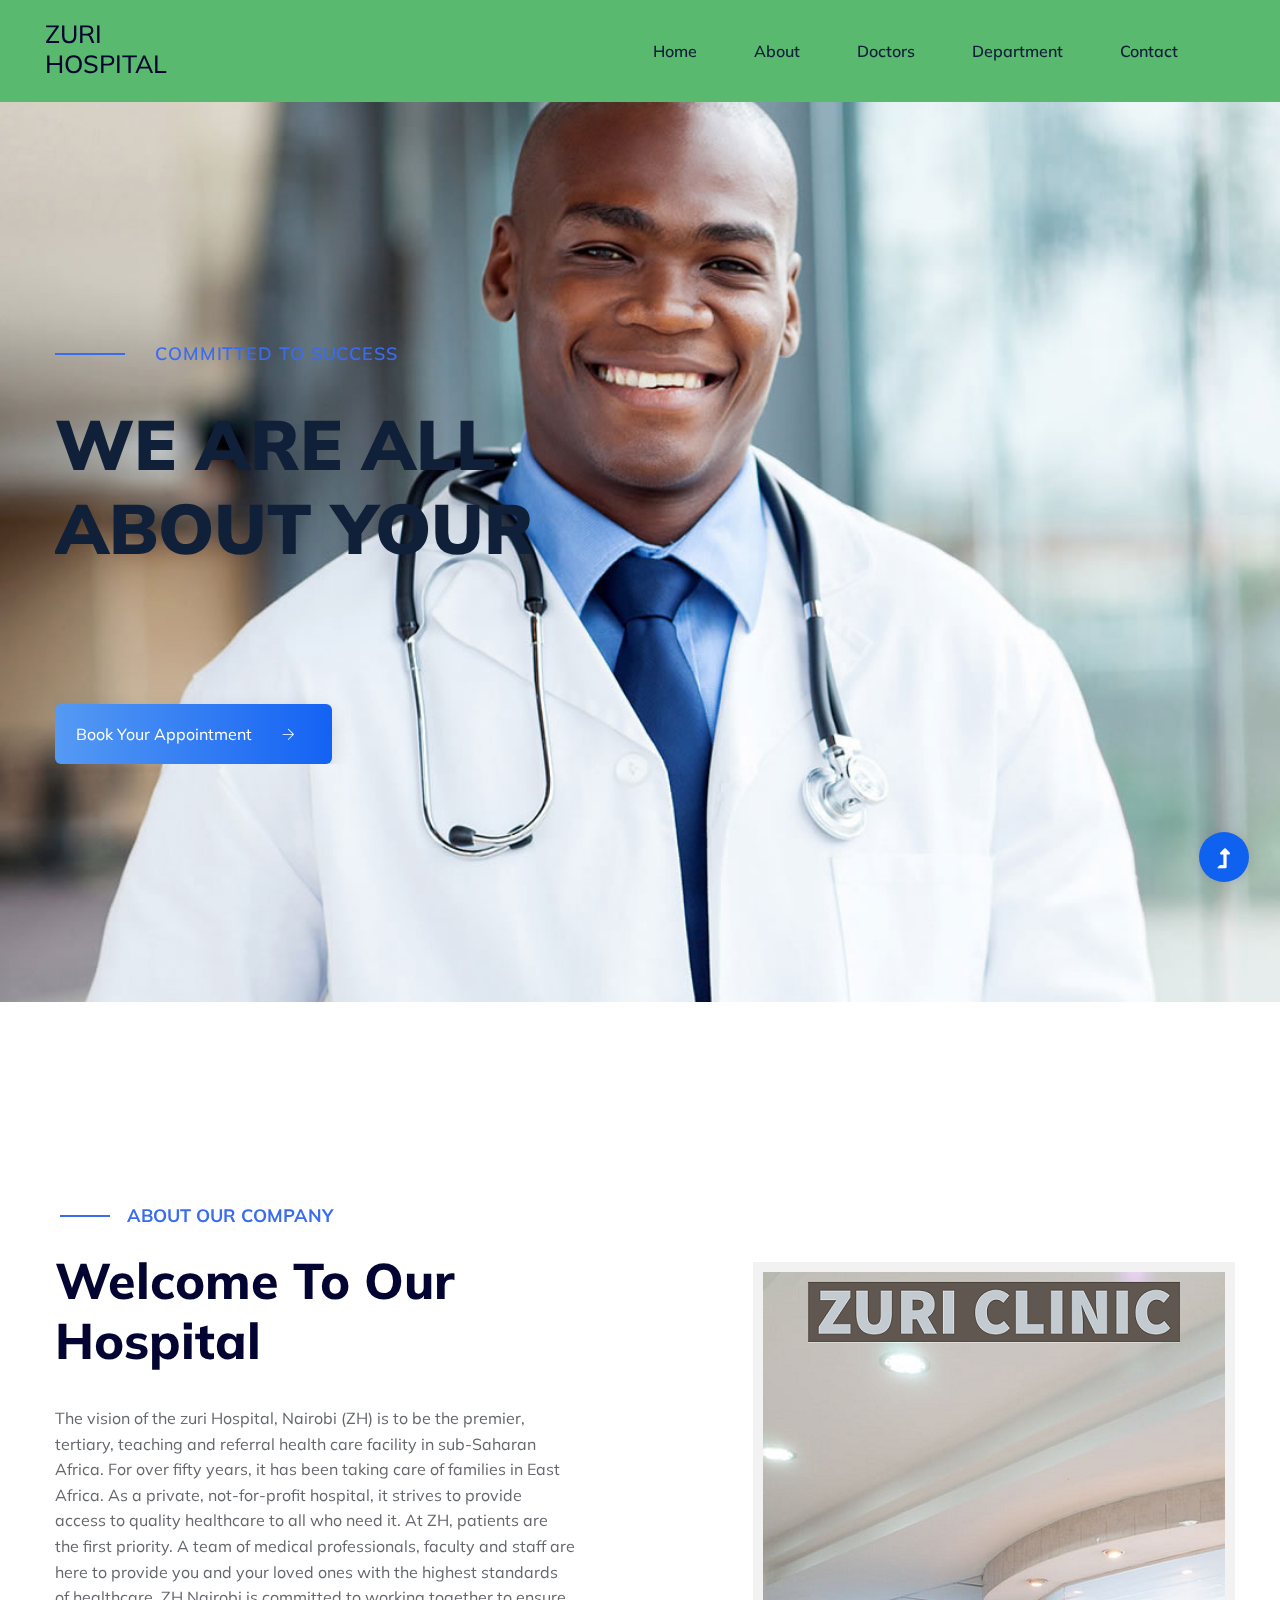
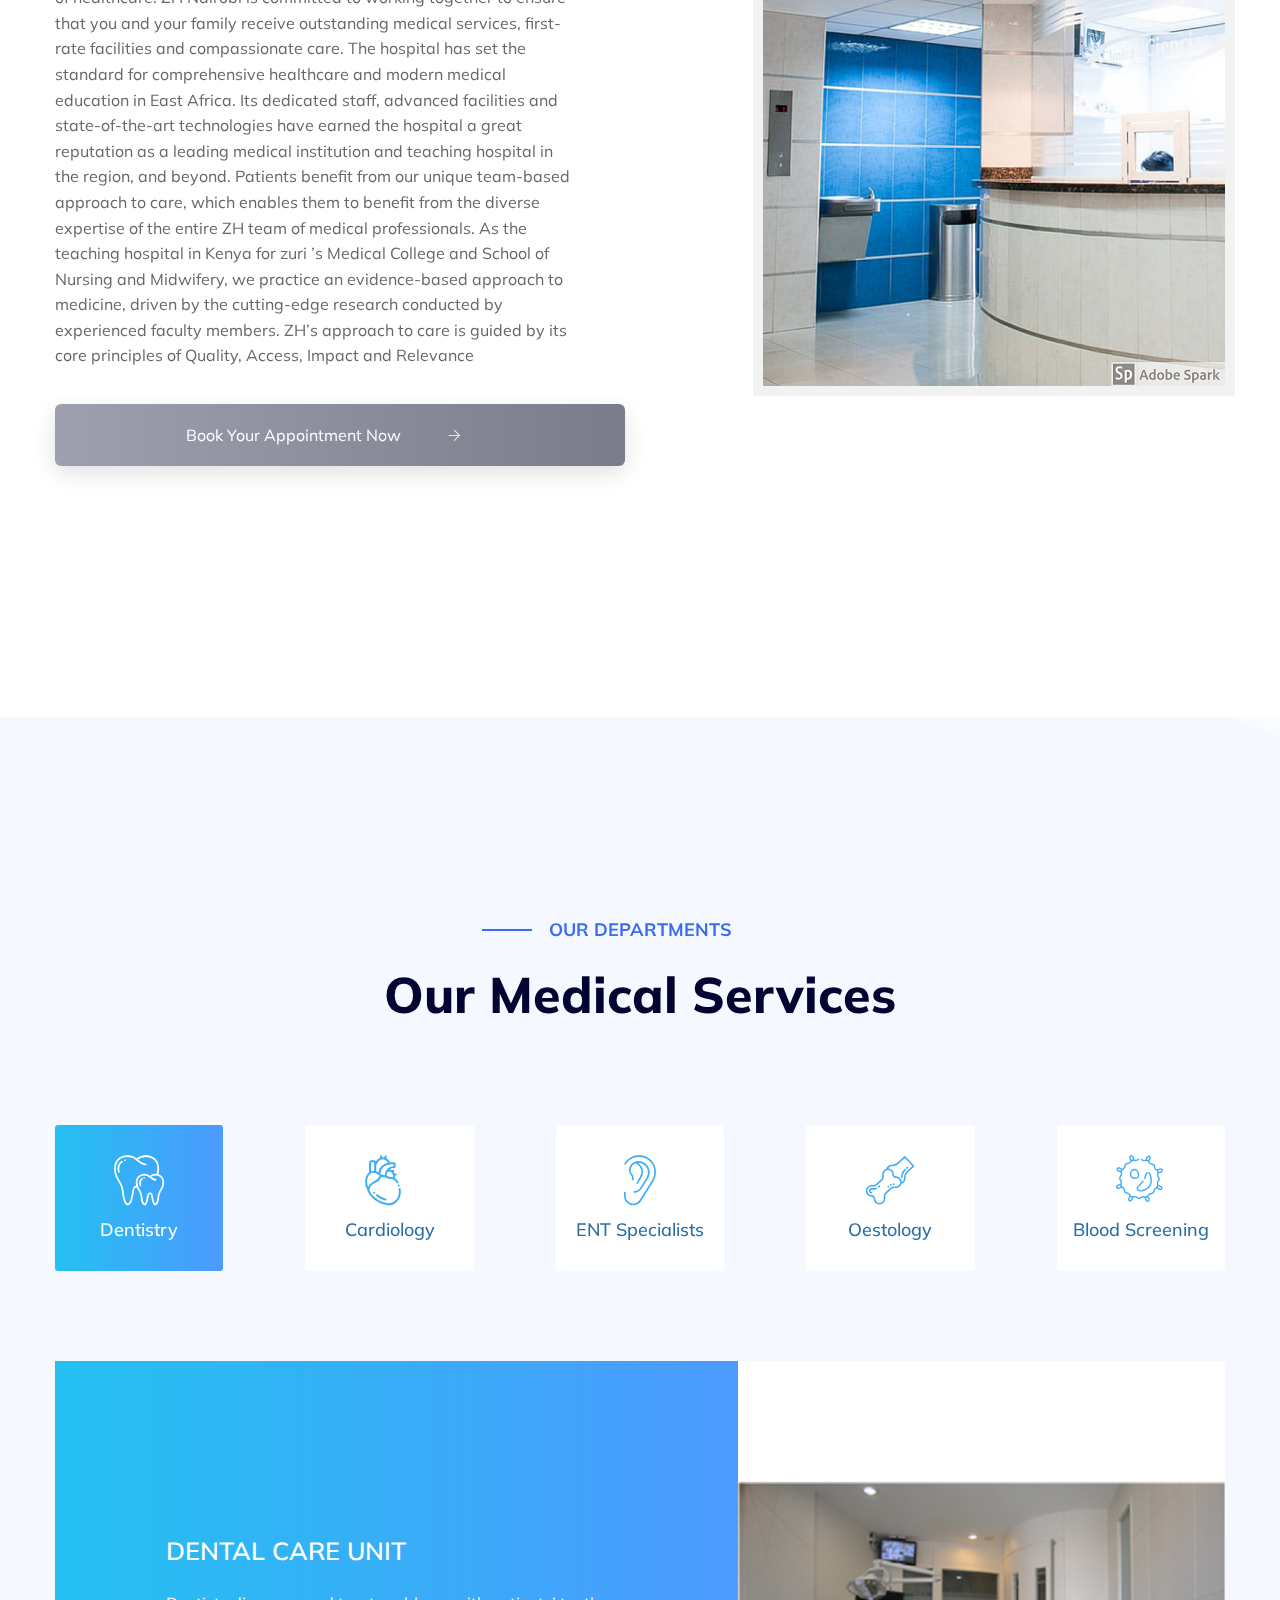
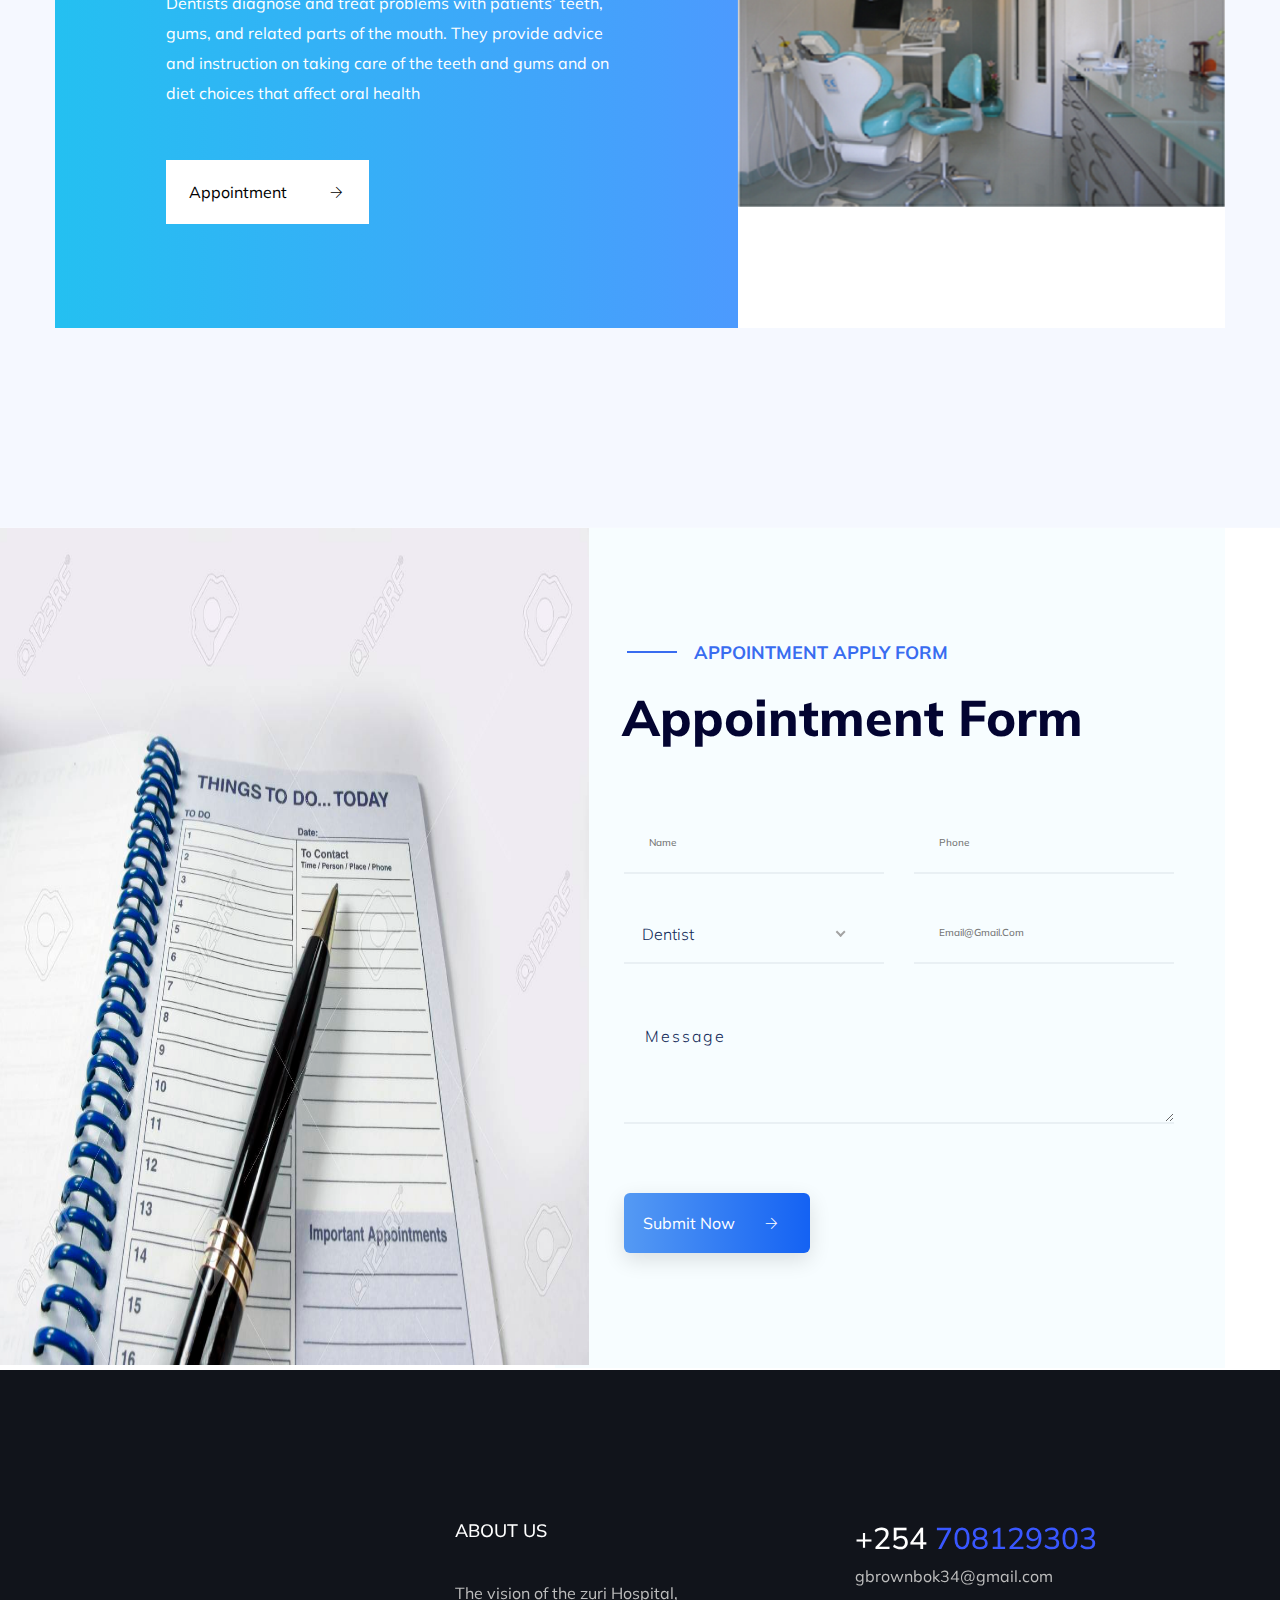
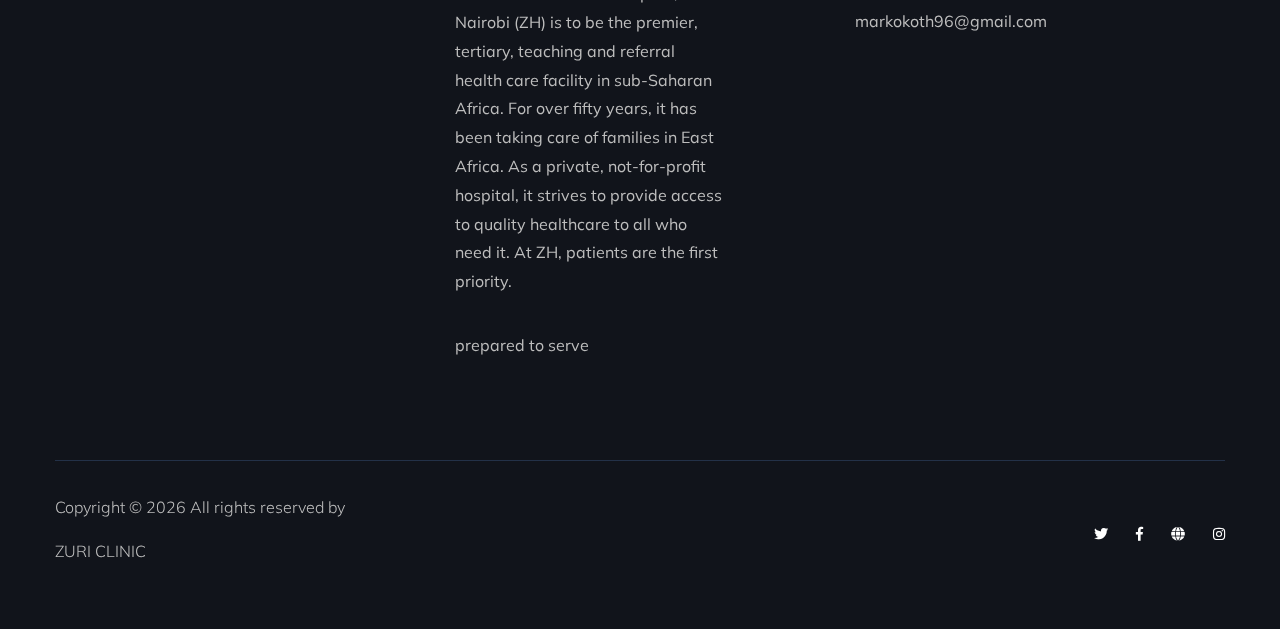
==== commit 0aae282b: "." ====
--- a/index.html
+++ b/index.html
@@ -671,7 +671,7 @@
                     <h4><span>+254 </span>708129303</h4>
                     <p>gbrownbok34@gmail.com</p>
                      <P>markokoth96@gmail.com</P>
-                    class="com"></markokoth96@gmail></p>
+                    </p>
                   </div>
                   <div class="footer-form">
                     <div id="mc_embed_signup"></div>
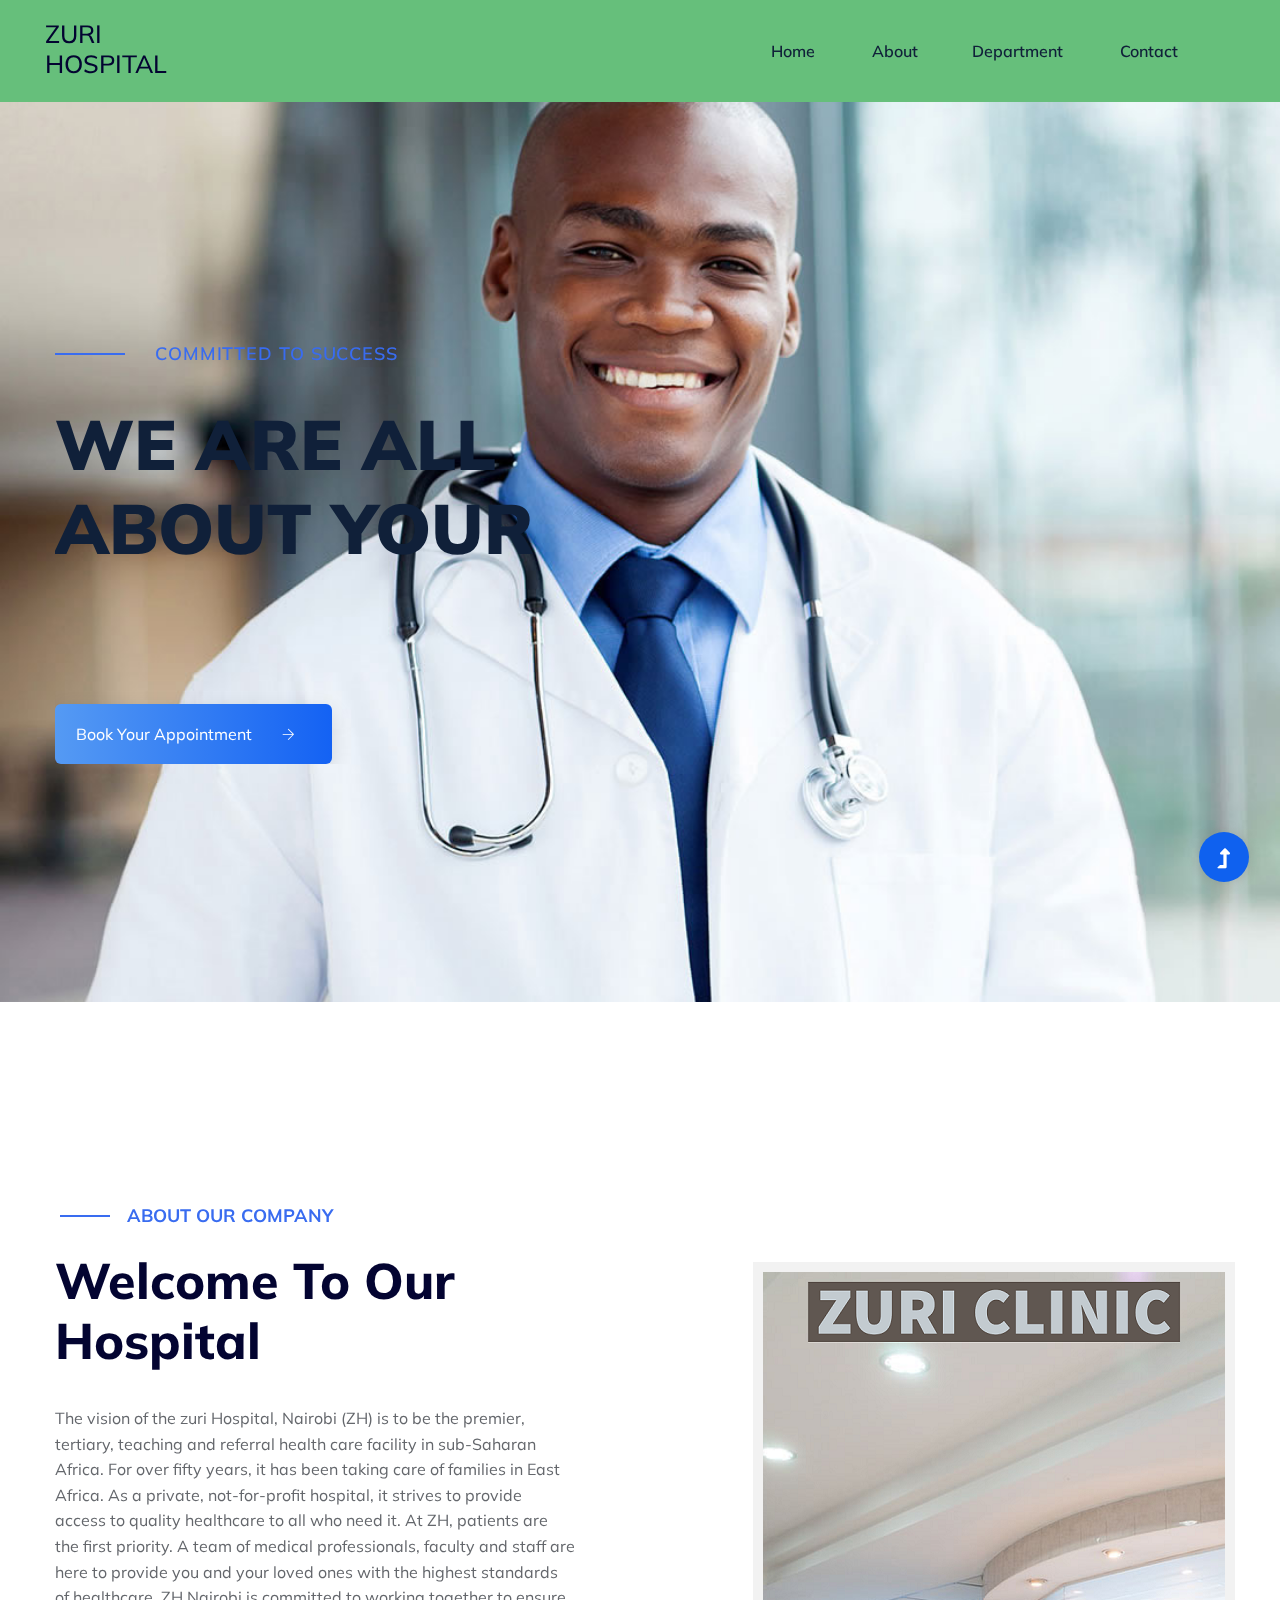
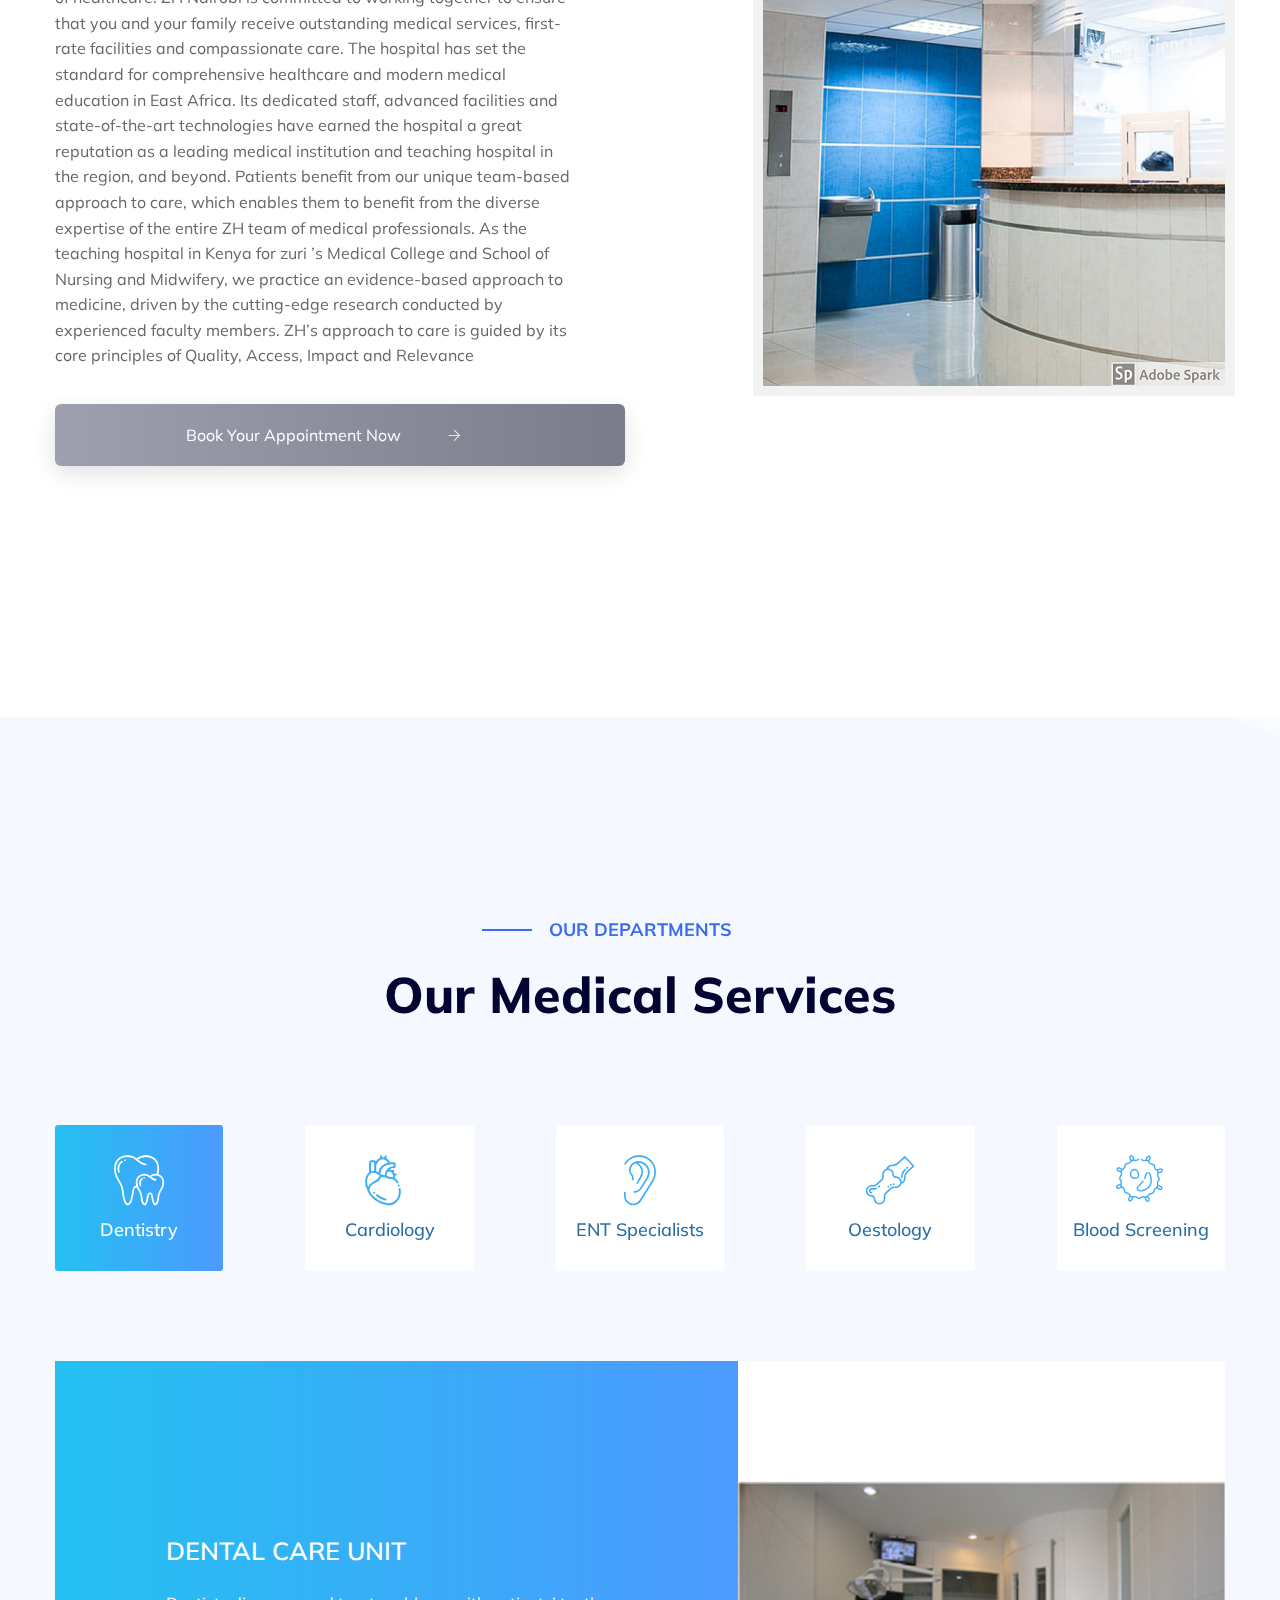
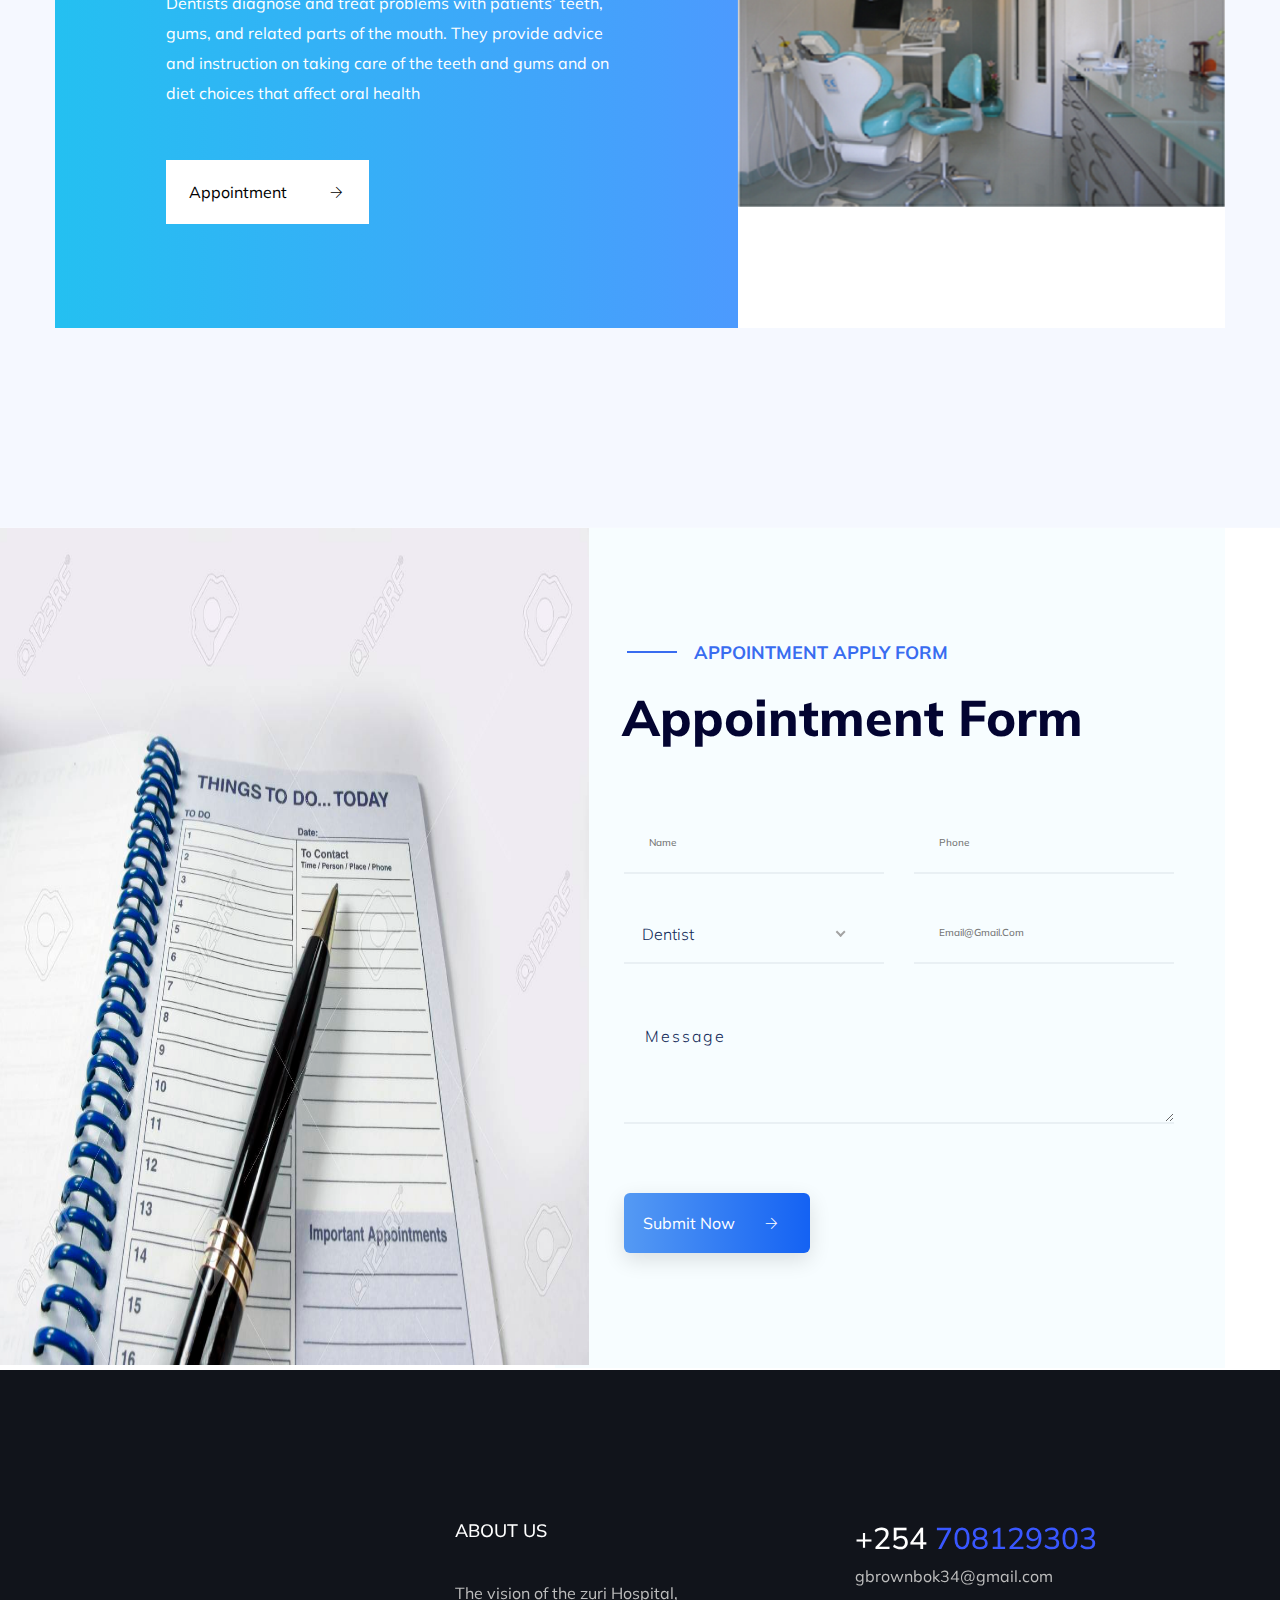
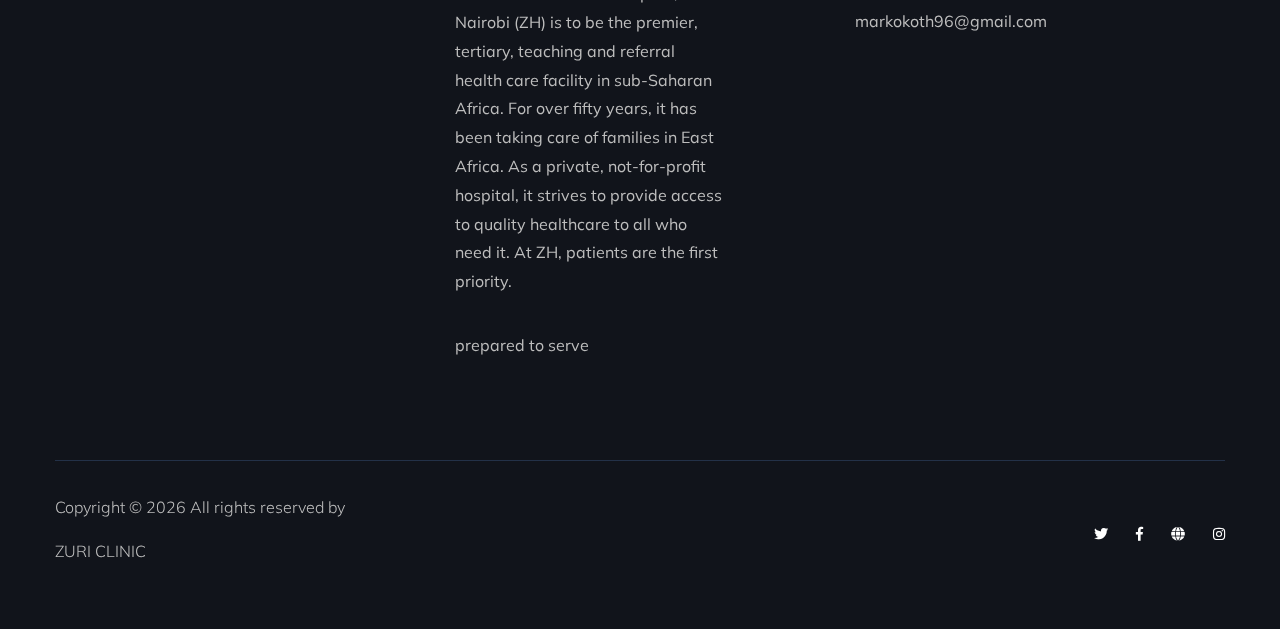
==== commit 30765dc8: "." ====
--- a/index.html
+++ b/index.html
@@ -64,8 +64,7 @@
                     <nav>
                       <ul id="navigation">
                         <li><a href="index.html">Home</a></li>
-                        <li><a href="about.html">About</a></li>
-                        <li><a href="doctor.html">Doctors</a></li>
+                        <li><a href="about.html">About</a>
                         <li><a href="department.html">Department</a></li>
                         <li><a href="contact.html">Contact</a></li>
                       </ul>
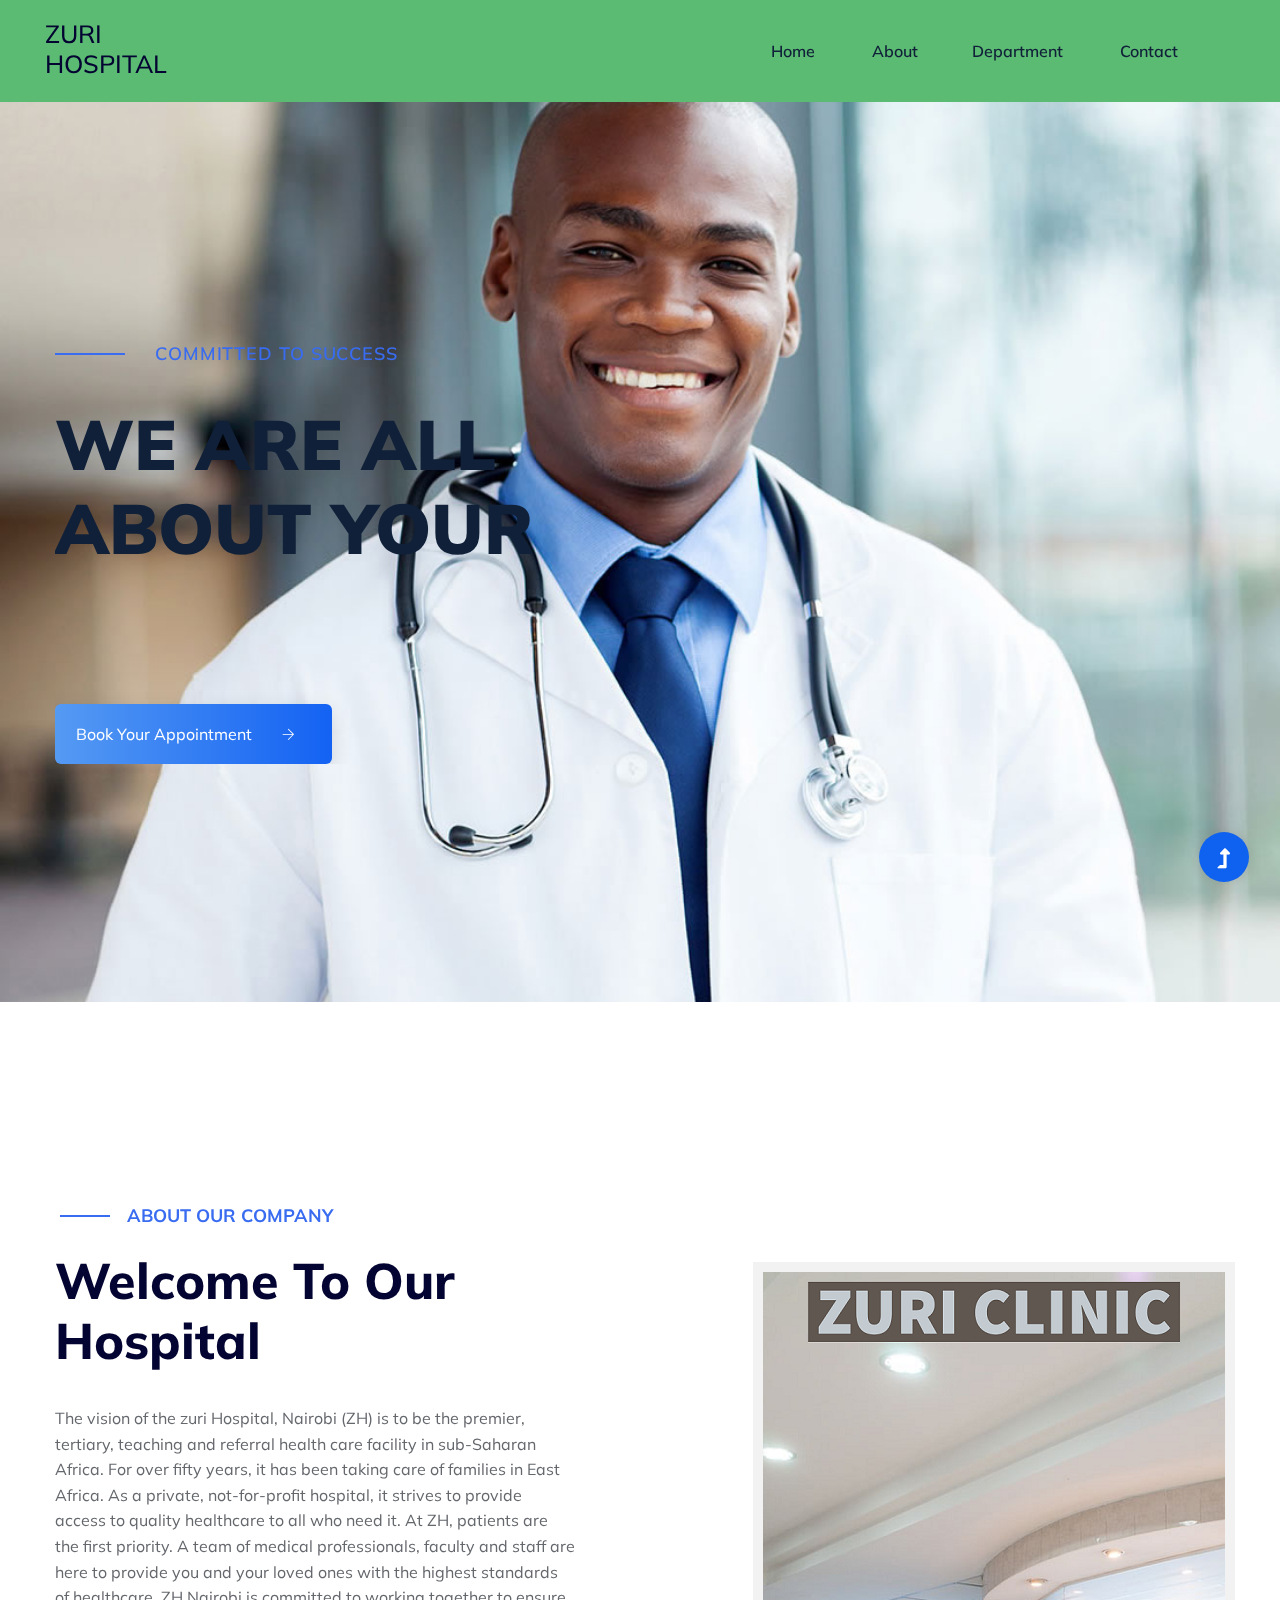
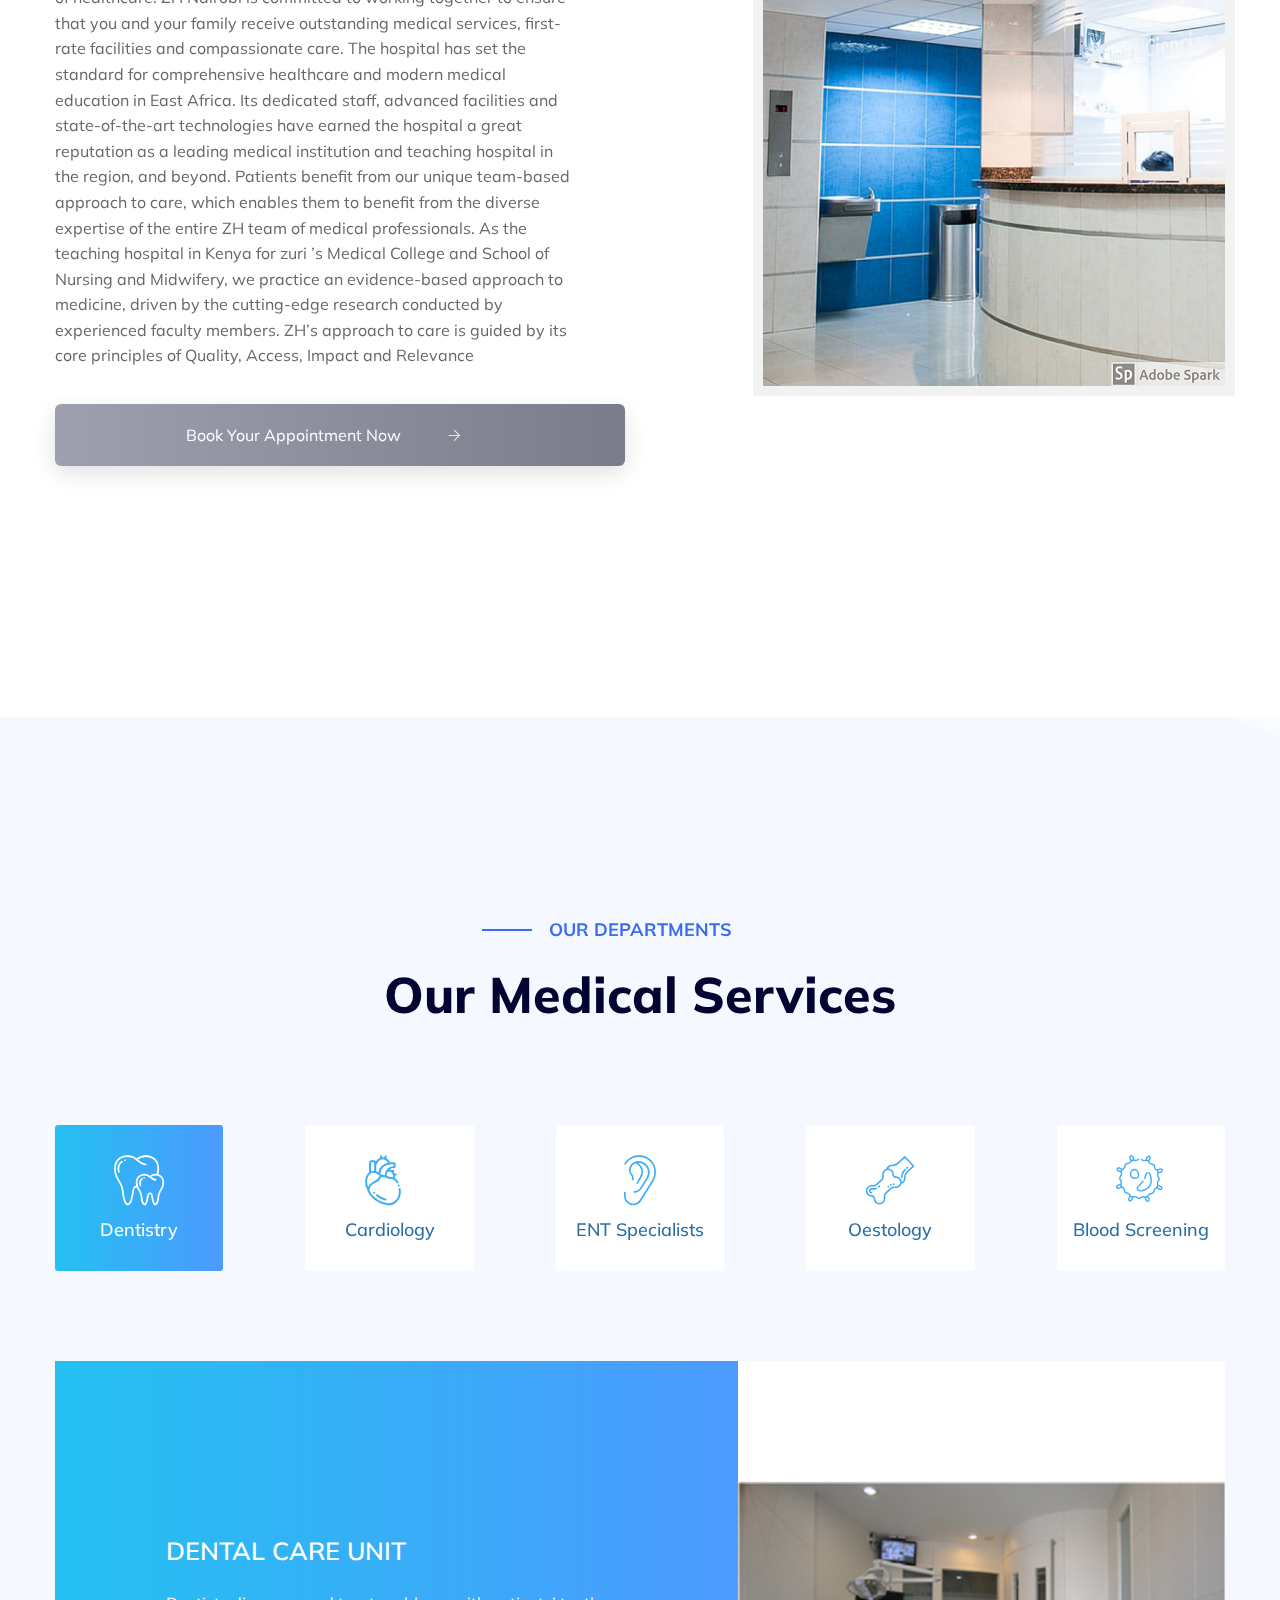
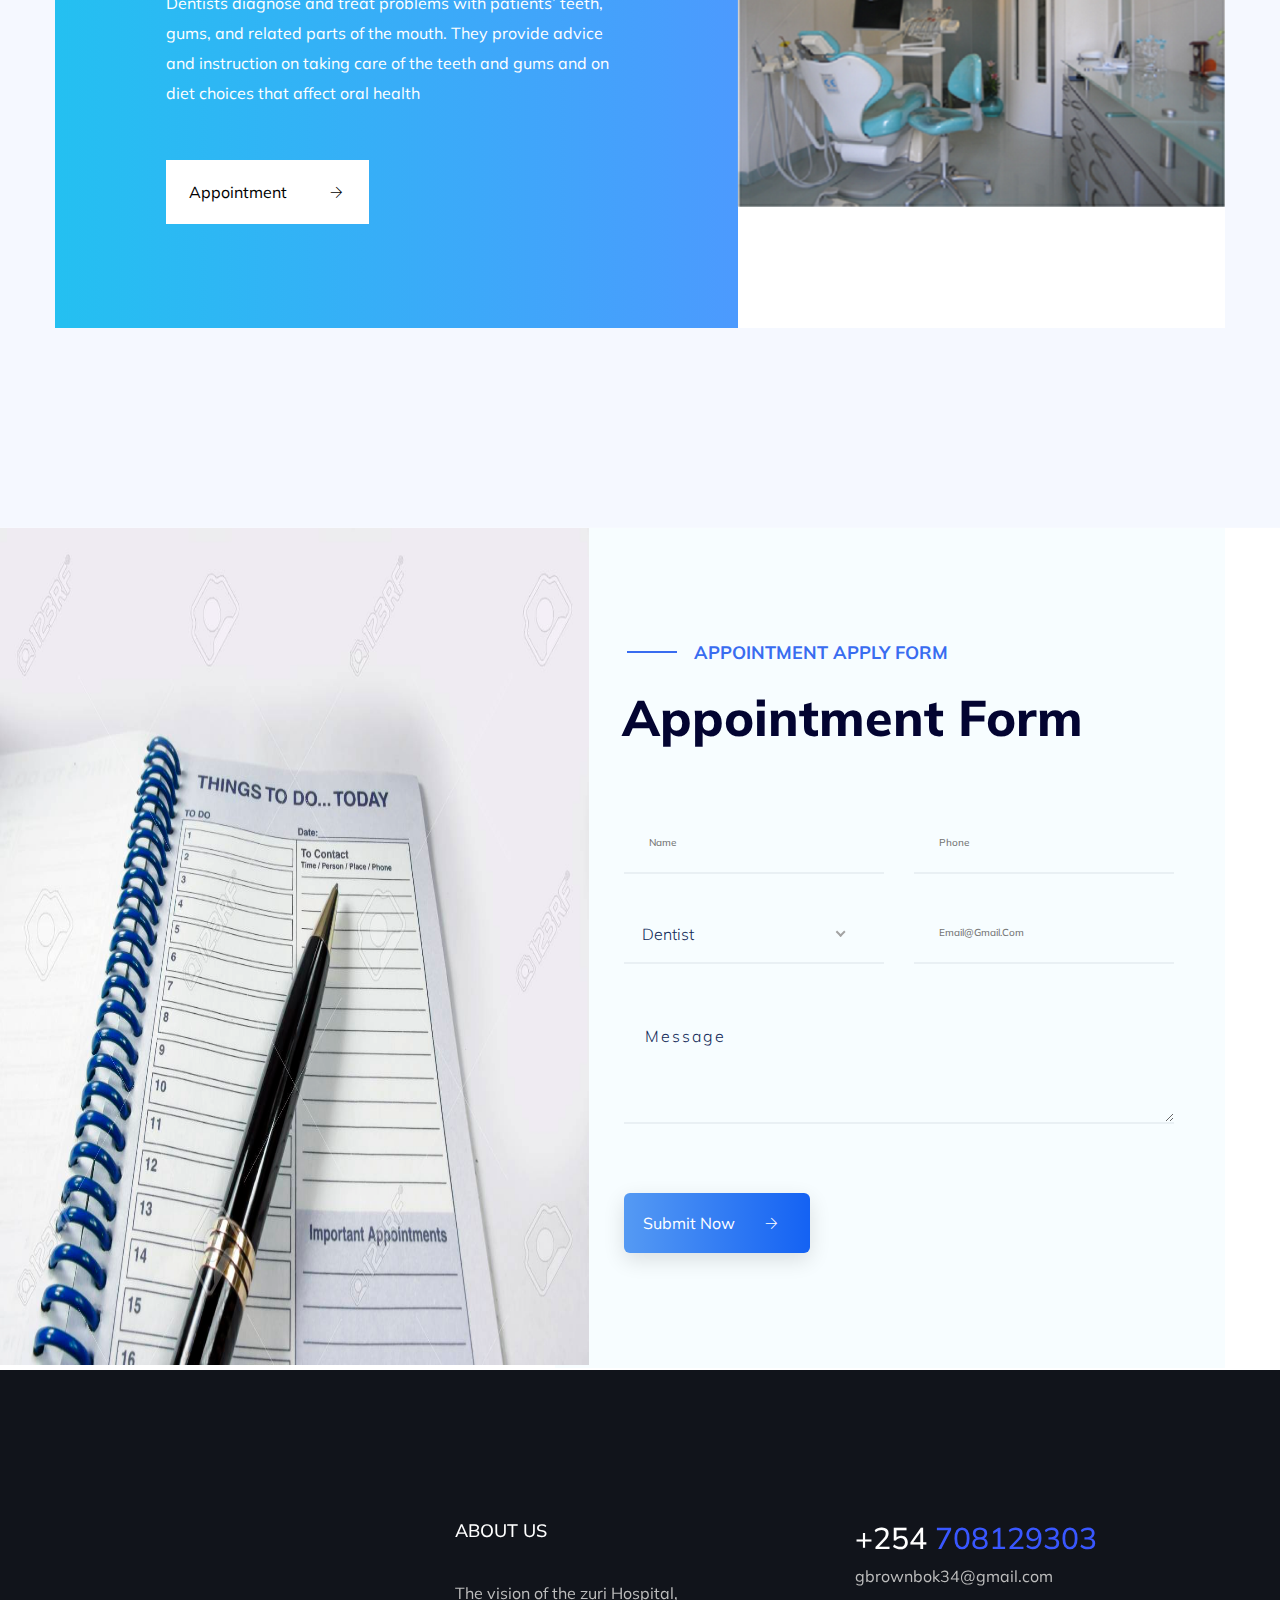
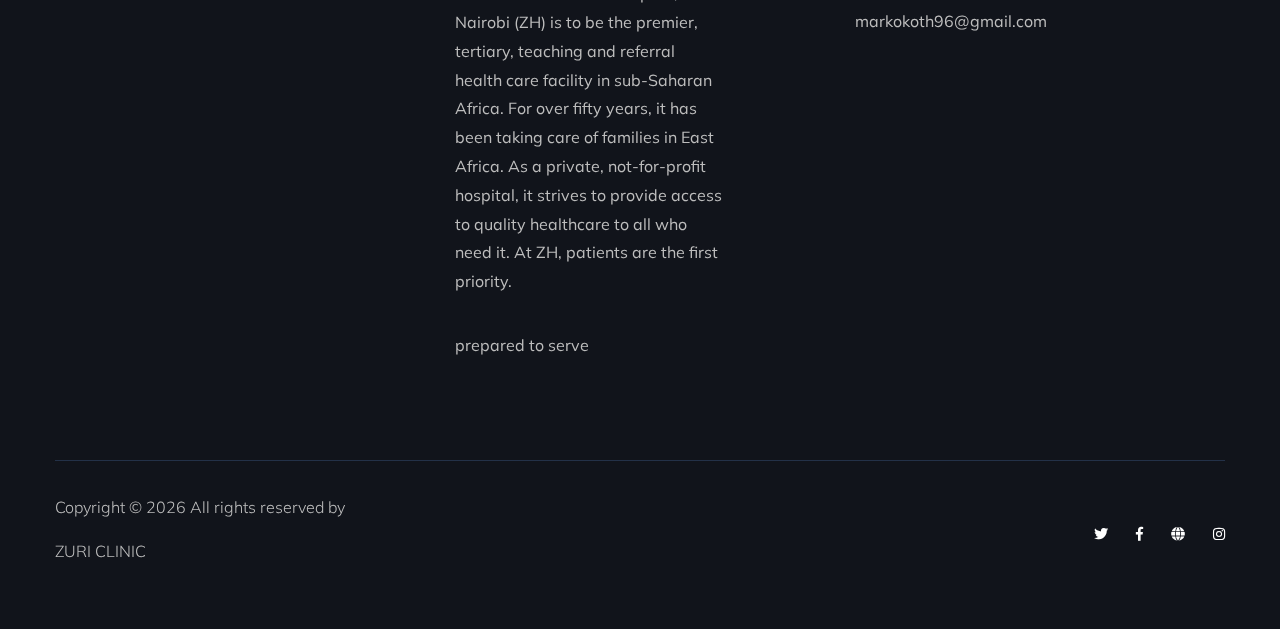
==== commit c2ab922d: "Update index.html" ====
--- a/index.html
+++ b/index.html
@@ -105,7 +105,7 @@
                     </h1>
                     <p data-animation="fadeInLeft" data-delay="0.1s"></p>
                     <a
-                      href="#"
+                      href="contact.html"
                       class="btn hero-btn"
                       data-animation="fadeInLeft"
                       data-delay="0.5s"
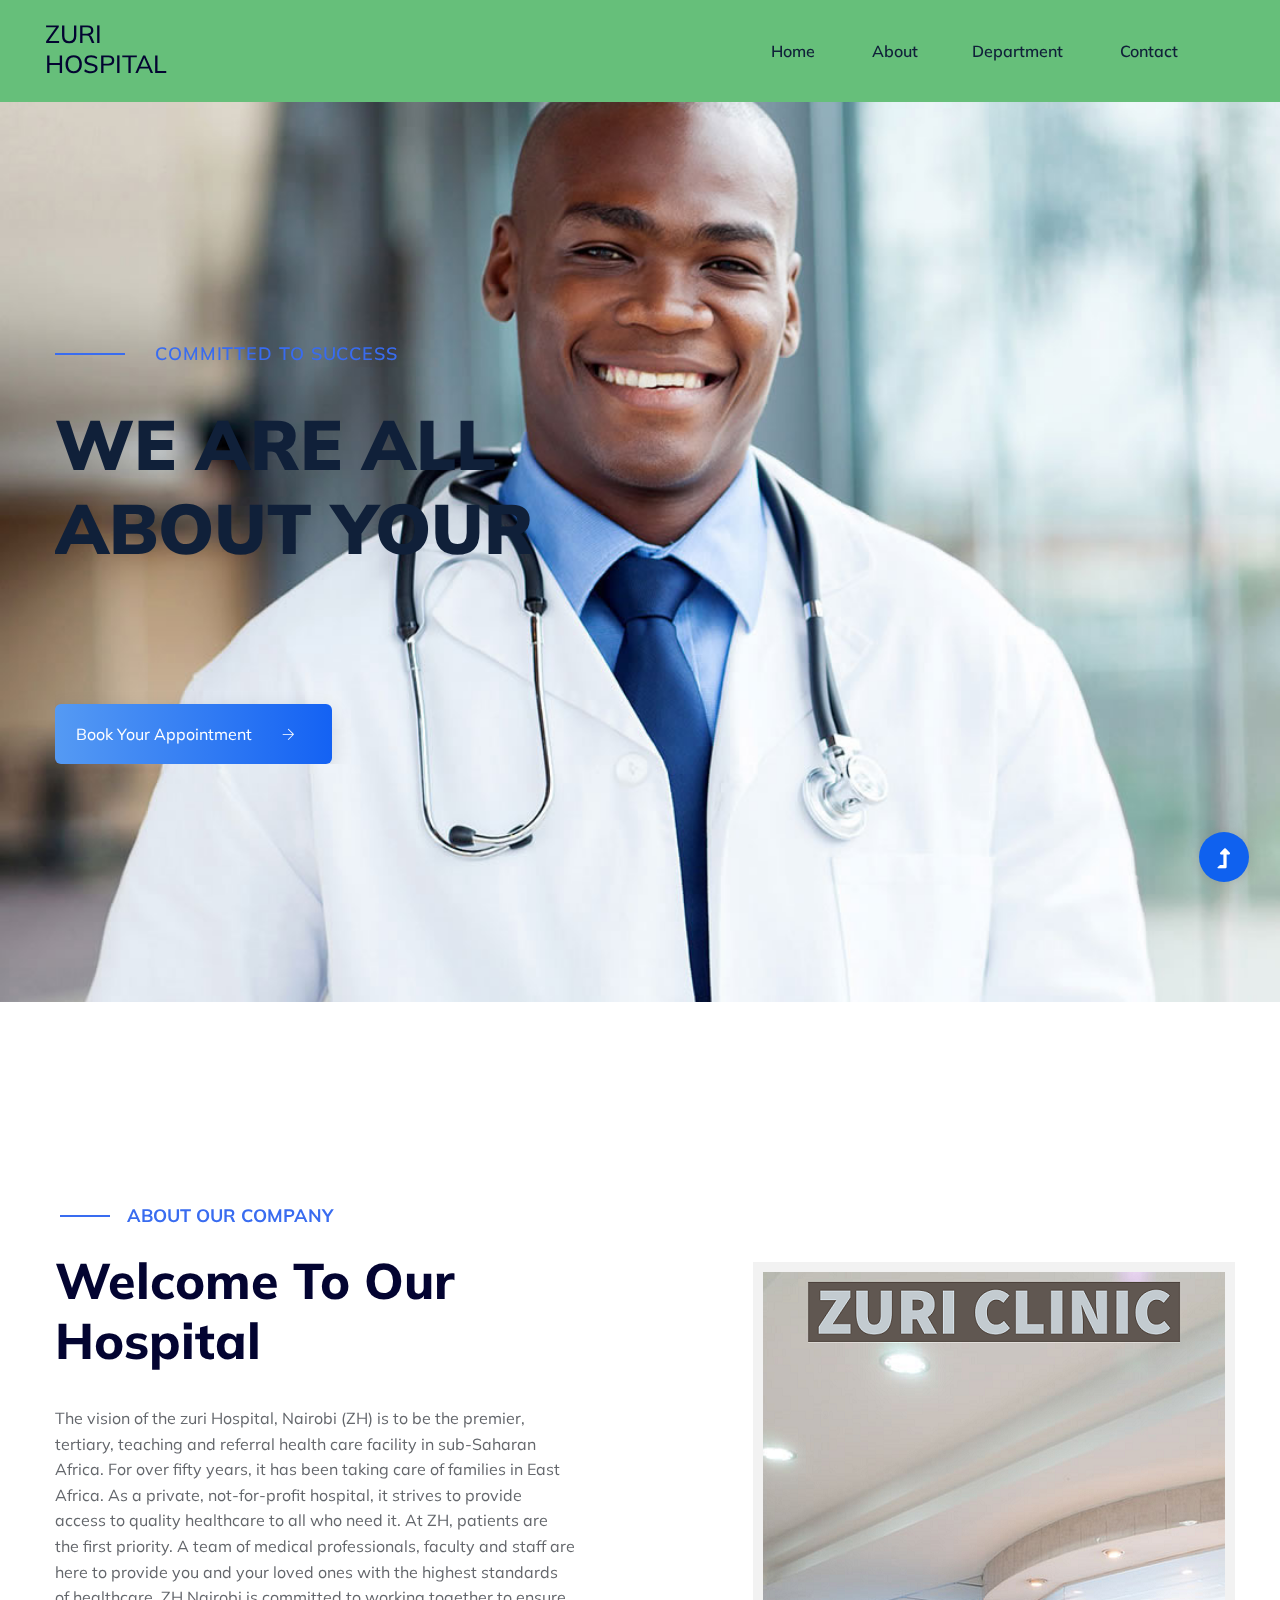
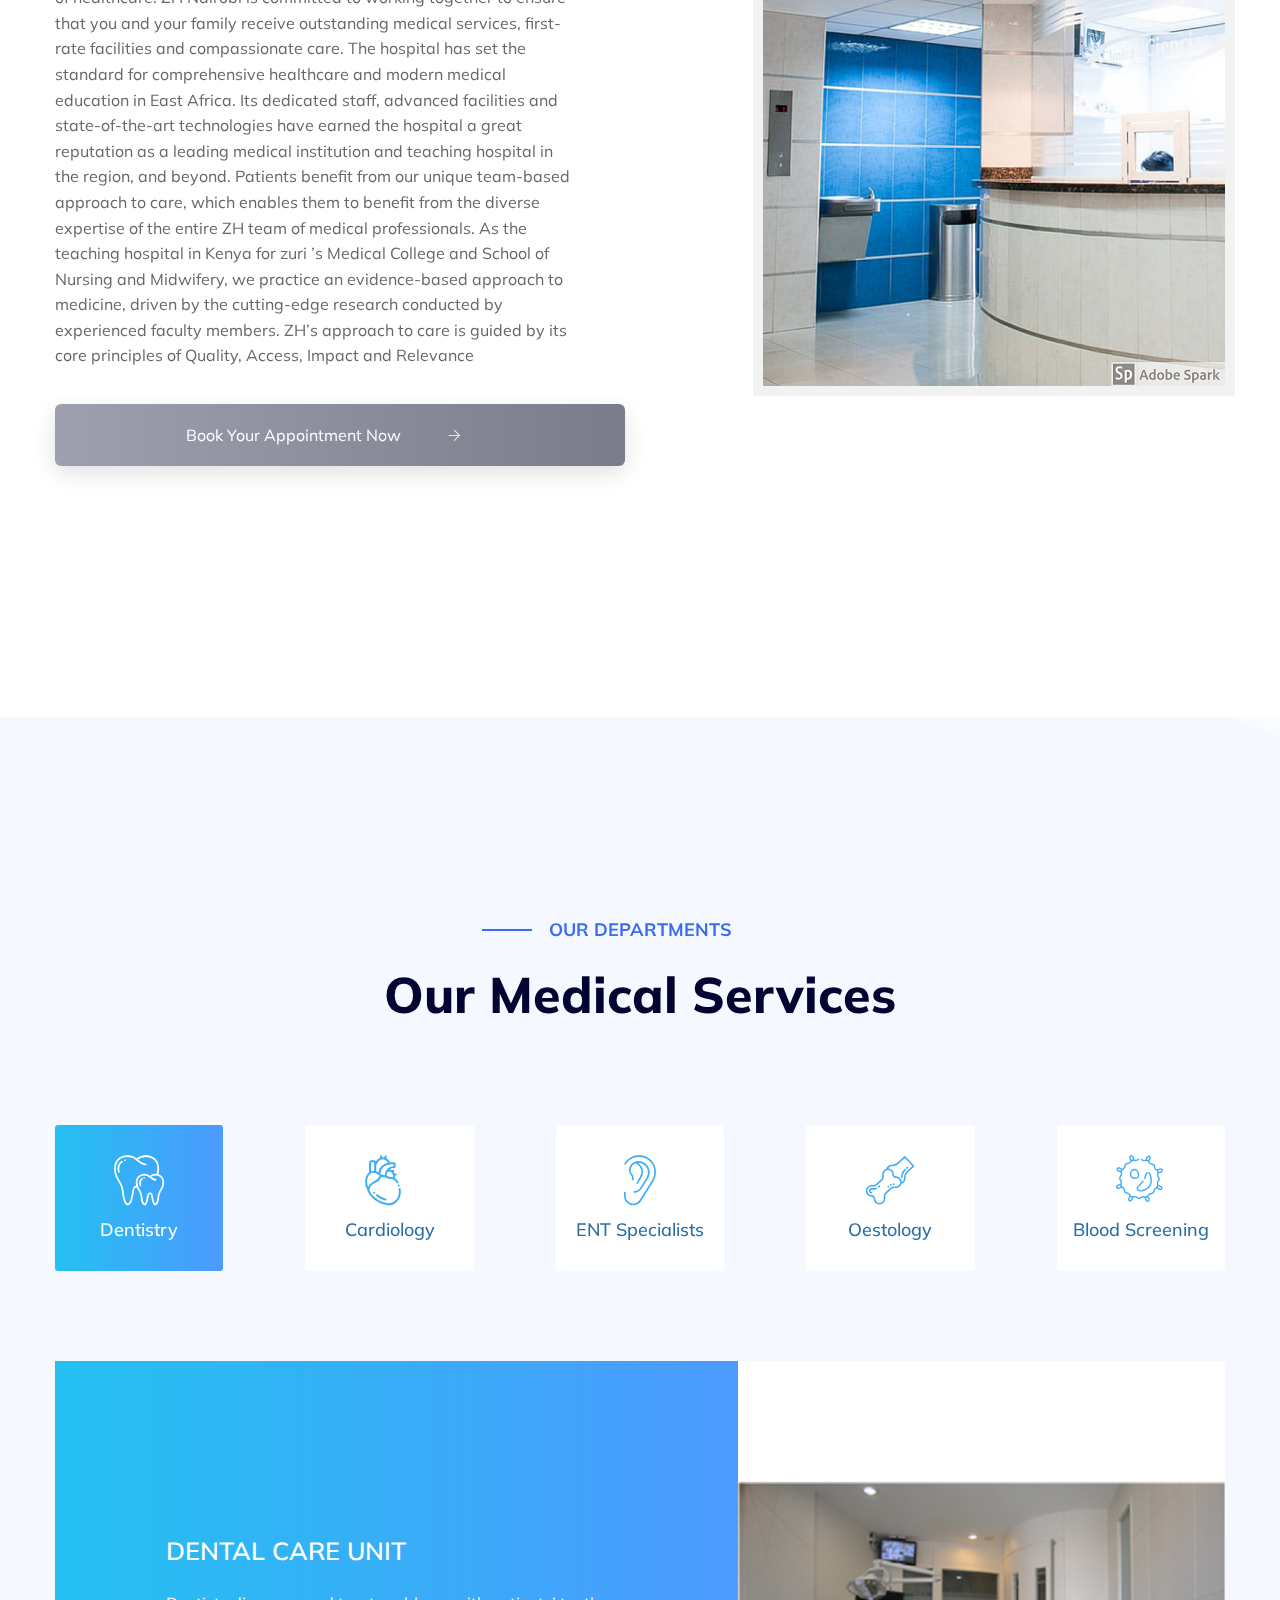
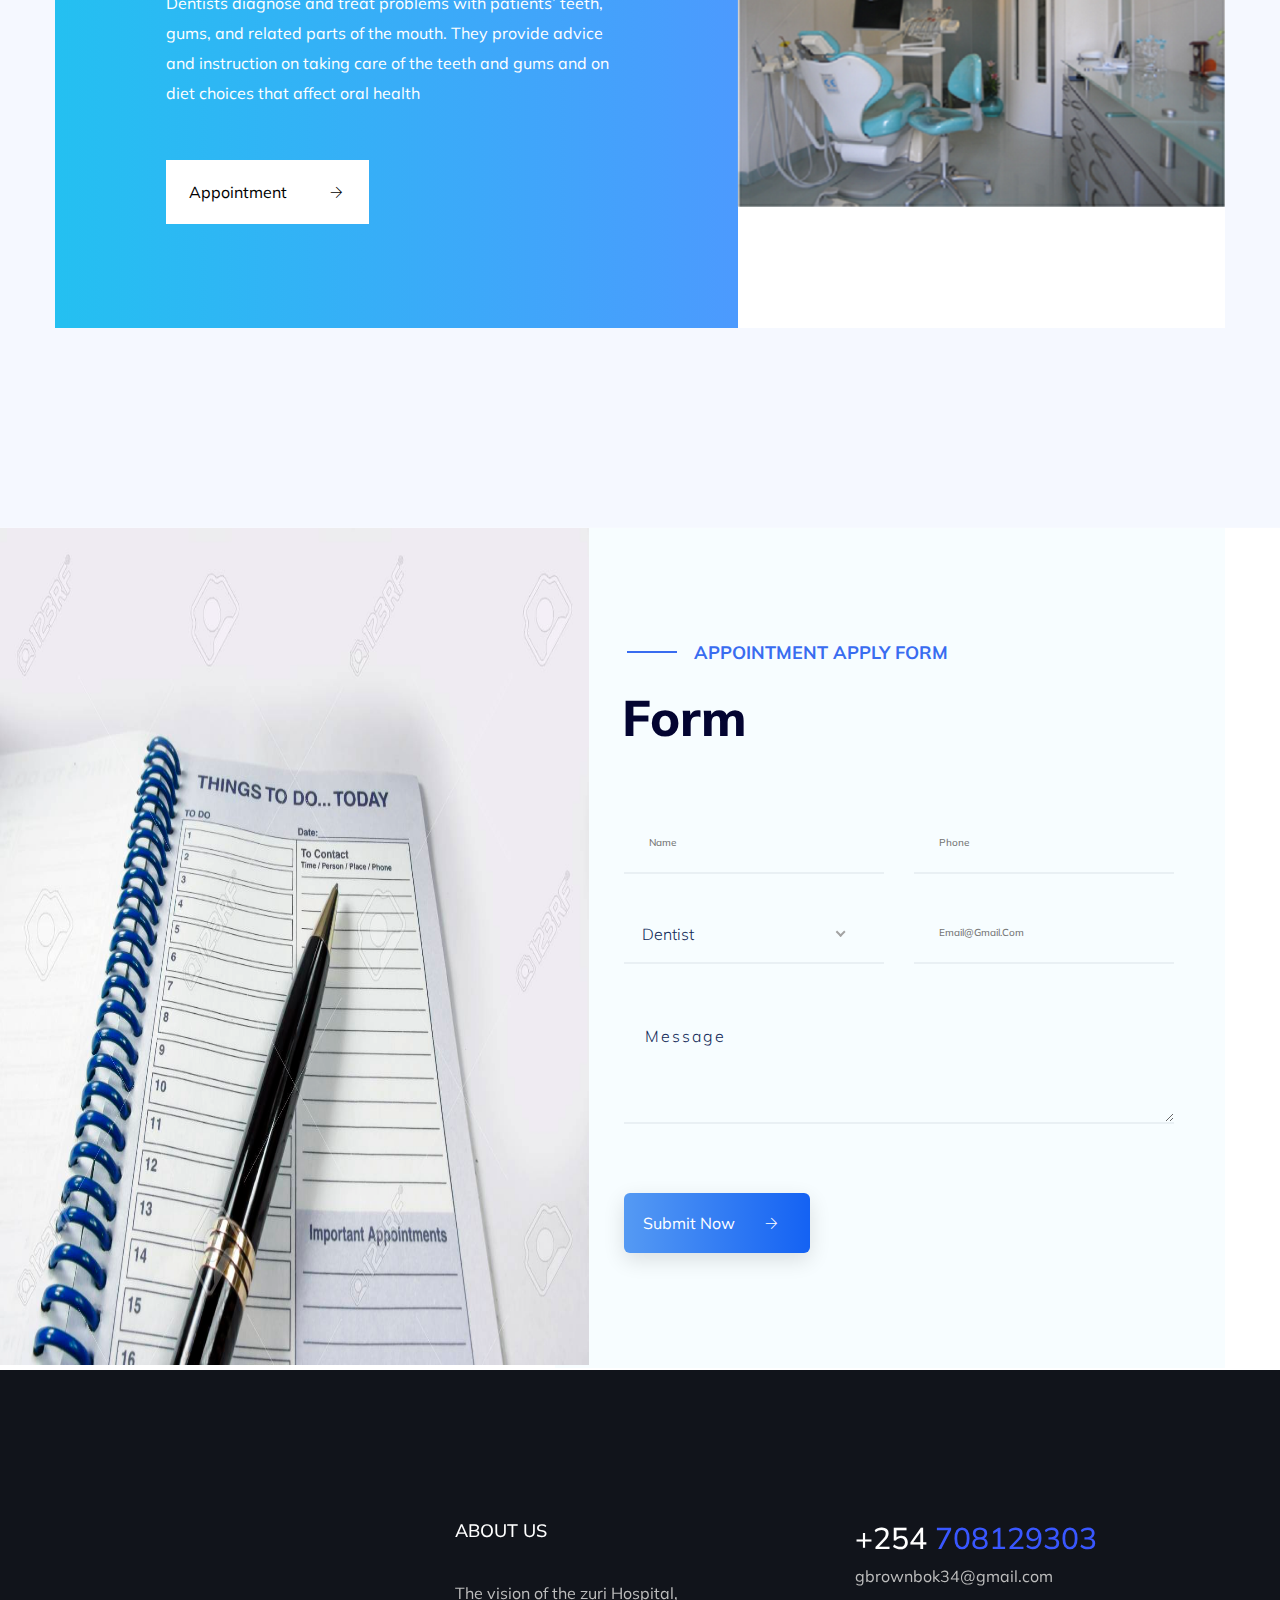
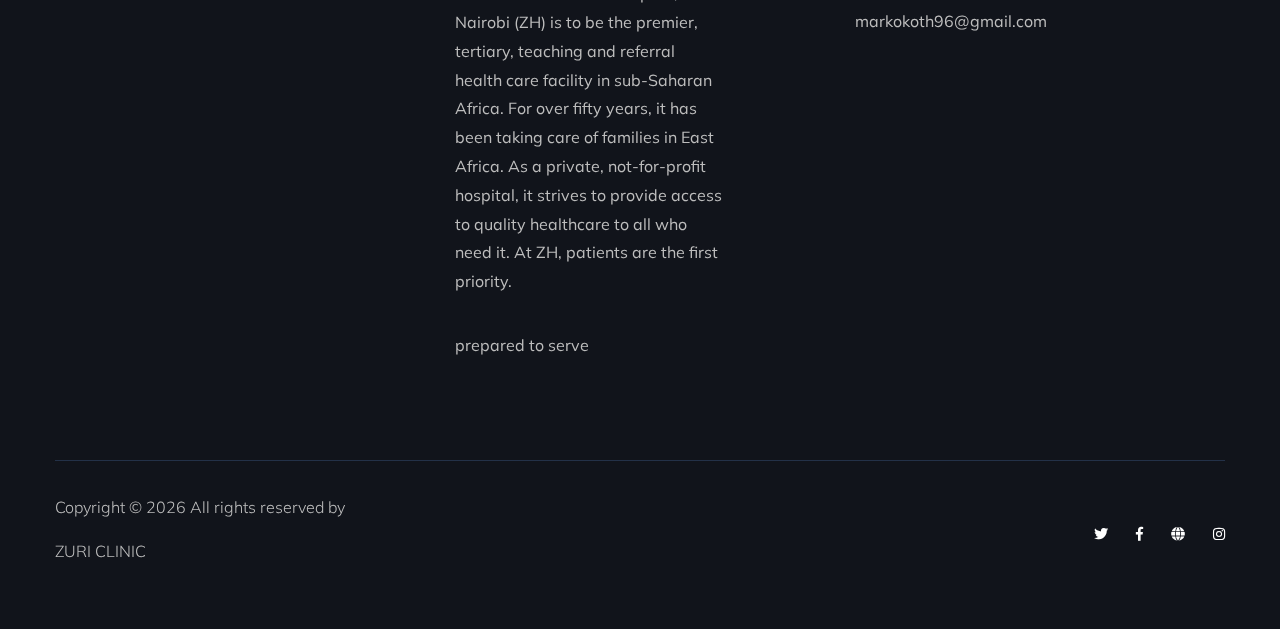
==== commit edae1c6c: "changes 3" ====
--- a/index.html
+++ b/index.html
@@ -135,7 +135,7 @@
                     </h1>
                     <p data-animation="fadeInLeft" data-delay="0.1s"></p>
                     <a
-                      href="#"
+                      href="contact.html"
                       class="btn hero-btn"
                       data-animation="fadeInLeft"
                       data-delay="0.5s"
@@ -189,7 +189,7 @@
                   principles of Quality, Access, Impact and Relevance
                 </p>
                 <div class="about-btn1 mb-30">
-                  <a href="about.html" class="btn about-btn2 btn-block"
+                  <a href="contact.html" class="btn about-btn2 btn-block"
                     >book Your Appointment Now <i class="ti-arrow-right"></i
                   ></a>
                 </div>
@@ -320,7 +320,7 @@
                         Dentists diagnose and treat problems with patients’ teeth, gums, and related parts of the mouth. They provide advice and instruction on taking care of the teeth and gums and on diet choices that affect oral health
 
                       </p>
-                      <a href="#" class="dep-btn"
+                      <a href="contact.html" class="dep-btn"
                         >Appointment<i class="ti-arrow-right"></i
                       ></a>
                     </div>
@@ -351,7 +351,7 @@
                         Cardiologists are doctors who specialize in diagnosing and treating diseases or conditions of the heart and blood vessels—the cardiovascular system. You might also visit a cardiologist so you can learn about your risk factors for heart disease and find out what measures you can take for better heart health.
 
                       </p>
-                      <a href="#" class="dep-btn"
+                      <a href="contact.html" class="dep-btn"
                         >Appointment<i class="ti-arrow-right"></i
                       ></a>
                     </div>
@@ -381,7 +381,7 @@
                         Otolaryngologists are physicians trained in the medical and surgical management and treatment of patients with diseases and disorders of the ear, nose, throat (ENT), and related structures of the head and neck
 
                       </p>
-                      <a href="#" class="dep-btn"
+                      <a href="contact.html" class="dep-btn"
                         >Appointment<i class="ti-arrow-right"></i
                       ></a>
                     </div>
@@ -412,7 +412,7 @@
                         The orthopaedist (a doctor who specializes in bone and joint disorders) treats fractures and recommends surgical interventions such as rodding surgery. The orthopaedist plays an important role in the lives of children and adults who have OI
 
                       </p>
-                      <a href="#" class="dep-btn"
+                      <a href="contact.html" class="dep-btn"
                         >Appointment<i class="ti-arrow-right"></i
                       ></a>
                     </div>
@@ -443,7 +443,7 @@
                         The objective of blood screening is to detect markers of infection in order to prevent the release of infected blood and blood components for clinical use. Blood screening strategies are designed to assure the safety of blood units, but should not be used for notifying blood donors of reactive test results.
 
                       </p>
-                      <a href="#" class="dep-btn"
+                      <a href="contact.html" class="dep-btn"
                         >Appointment<i class="ti-arrow-right"></i
                       ></a>
                     </div>
@@ -482,7 +482,7 @@
                     <div class="col-xl-12">
                       <div class="section-tittle section-tittle2">
                         <span>Appointment Apply Form</span>
-                        <h2>Appointment Form</h2>
+                        <h2> Form</h2>
                       </div>
                     </div>
                   </div>
